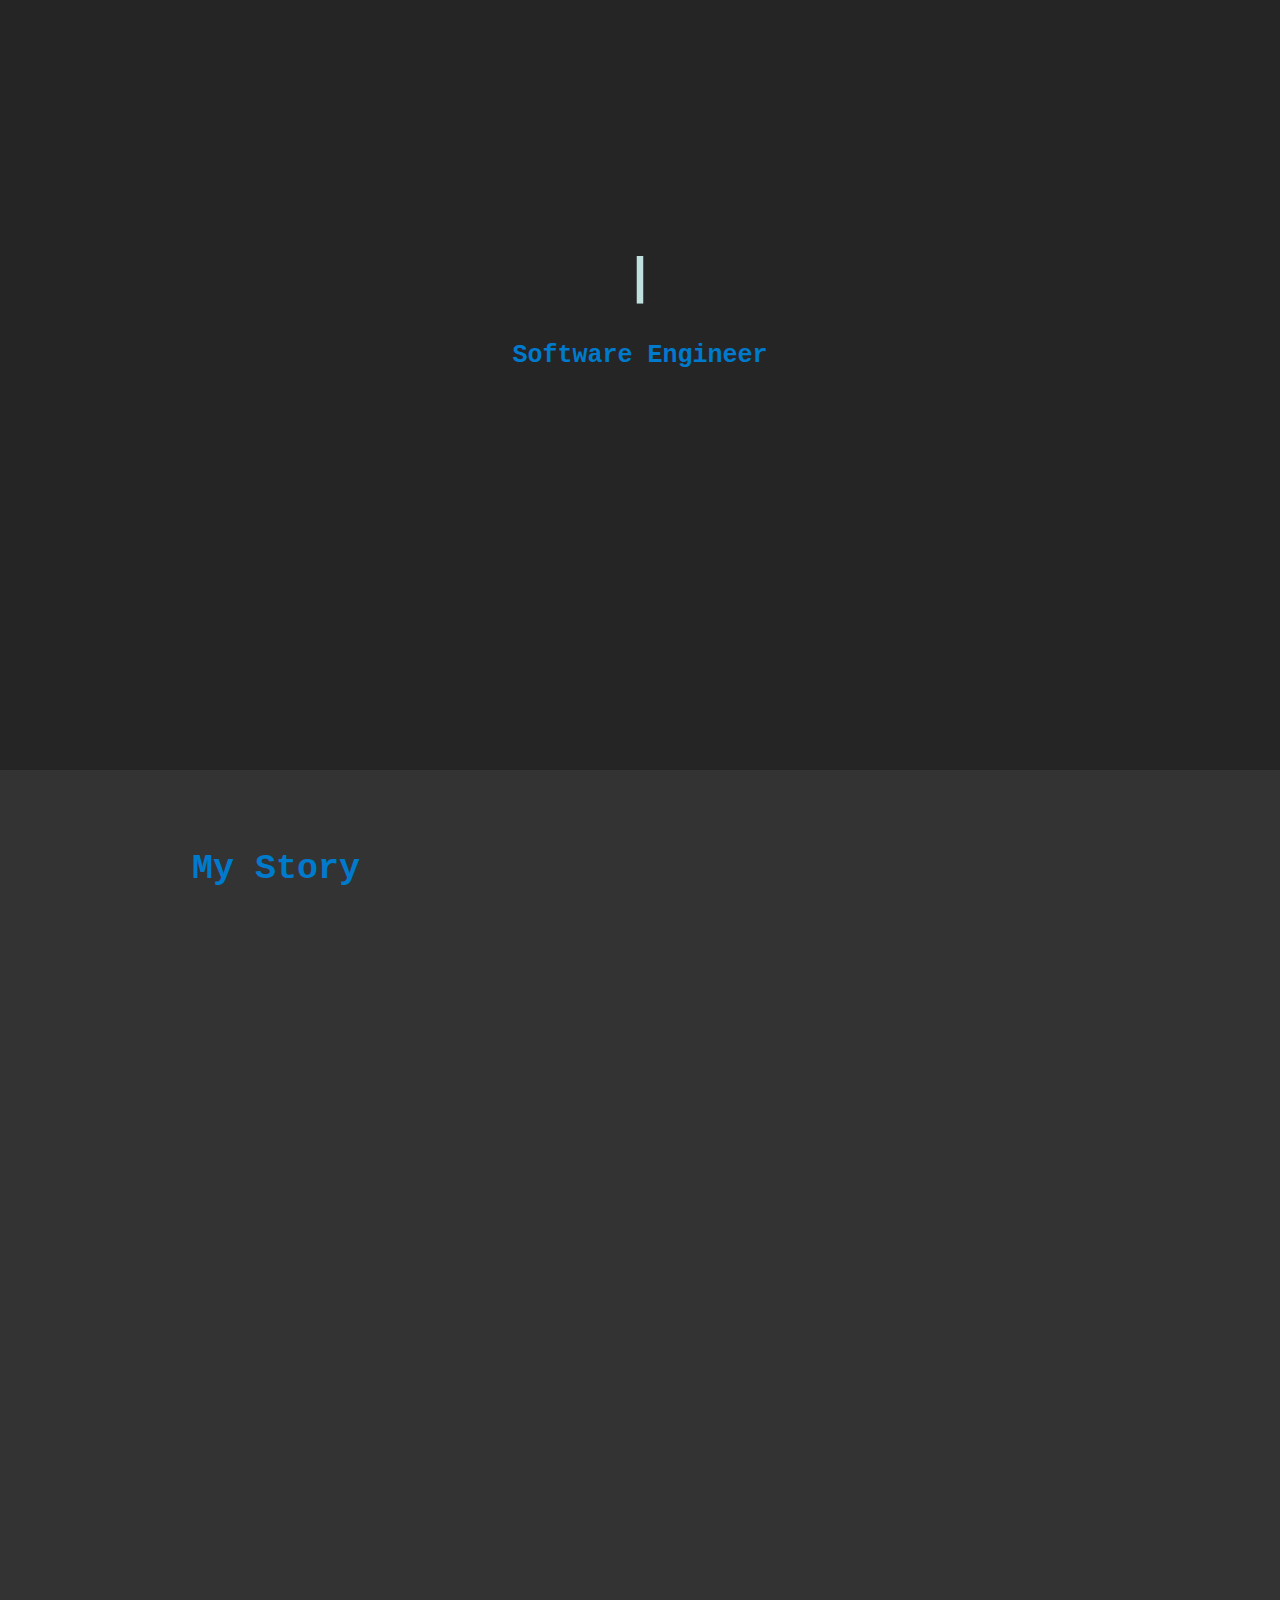
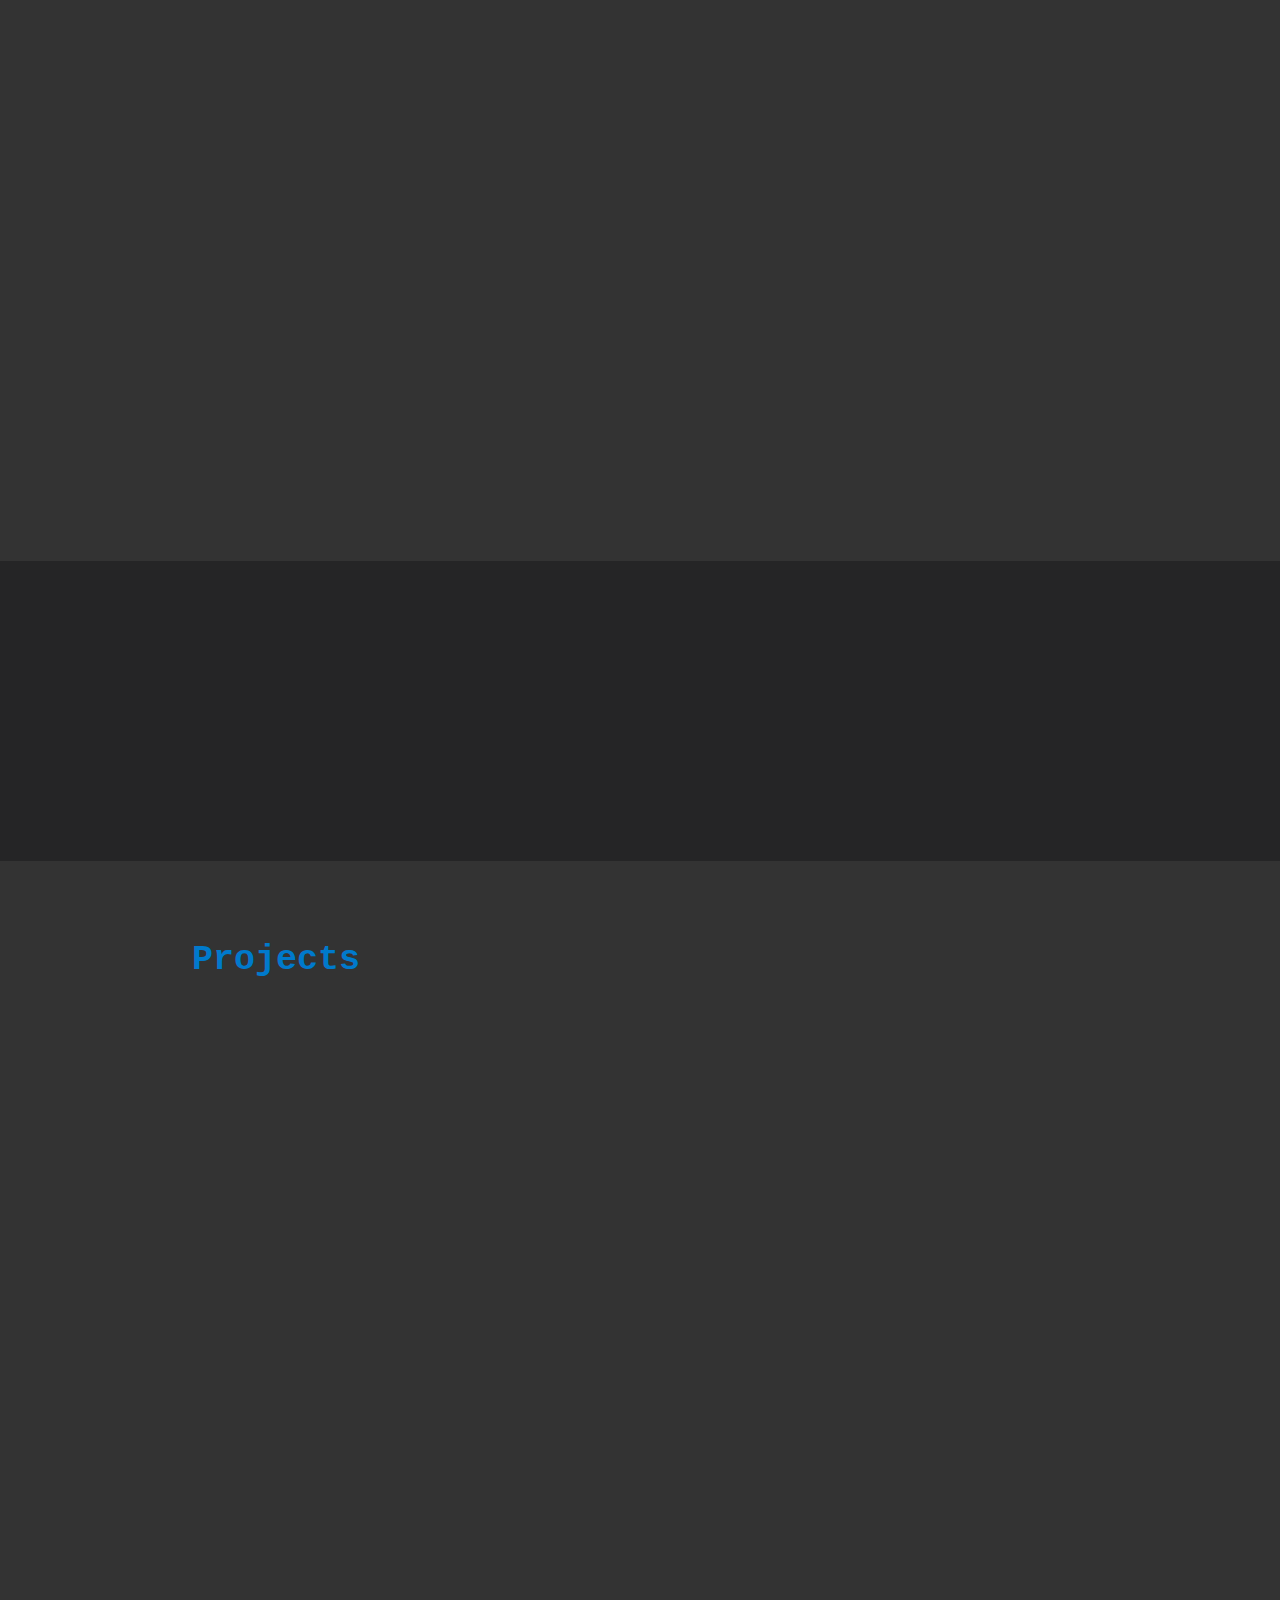
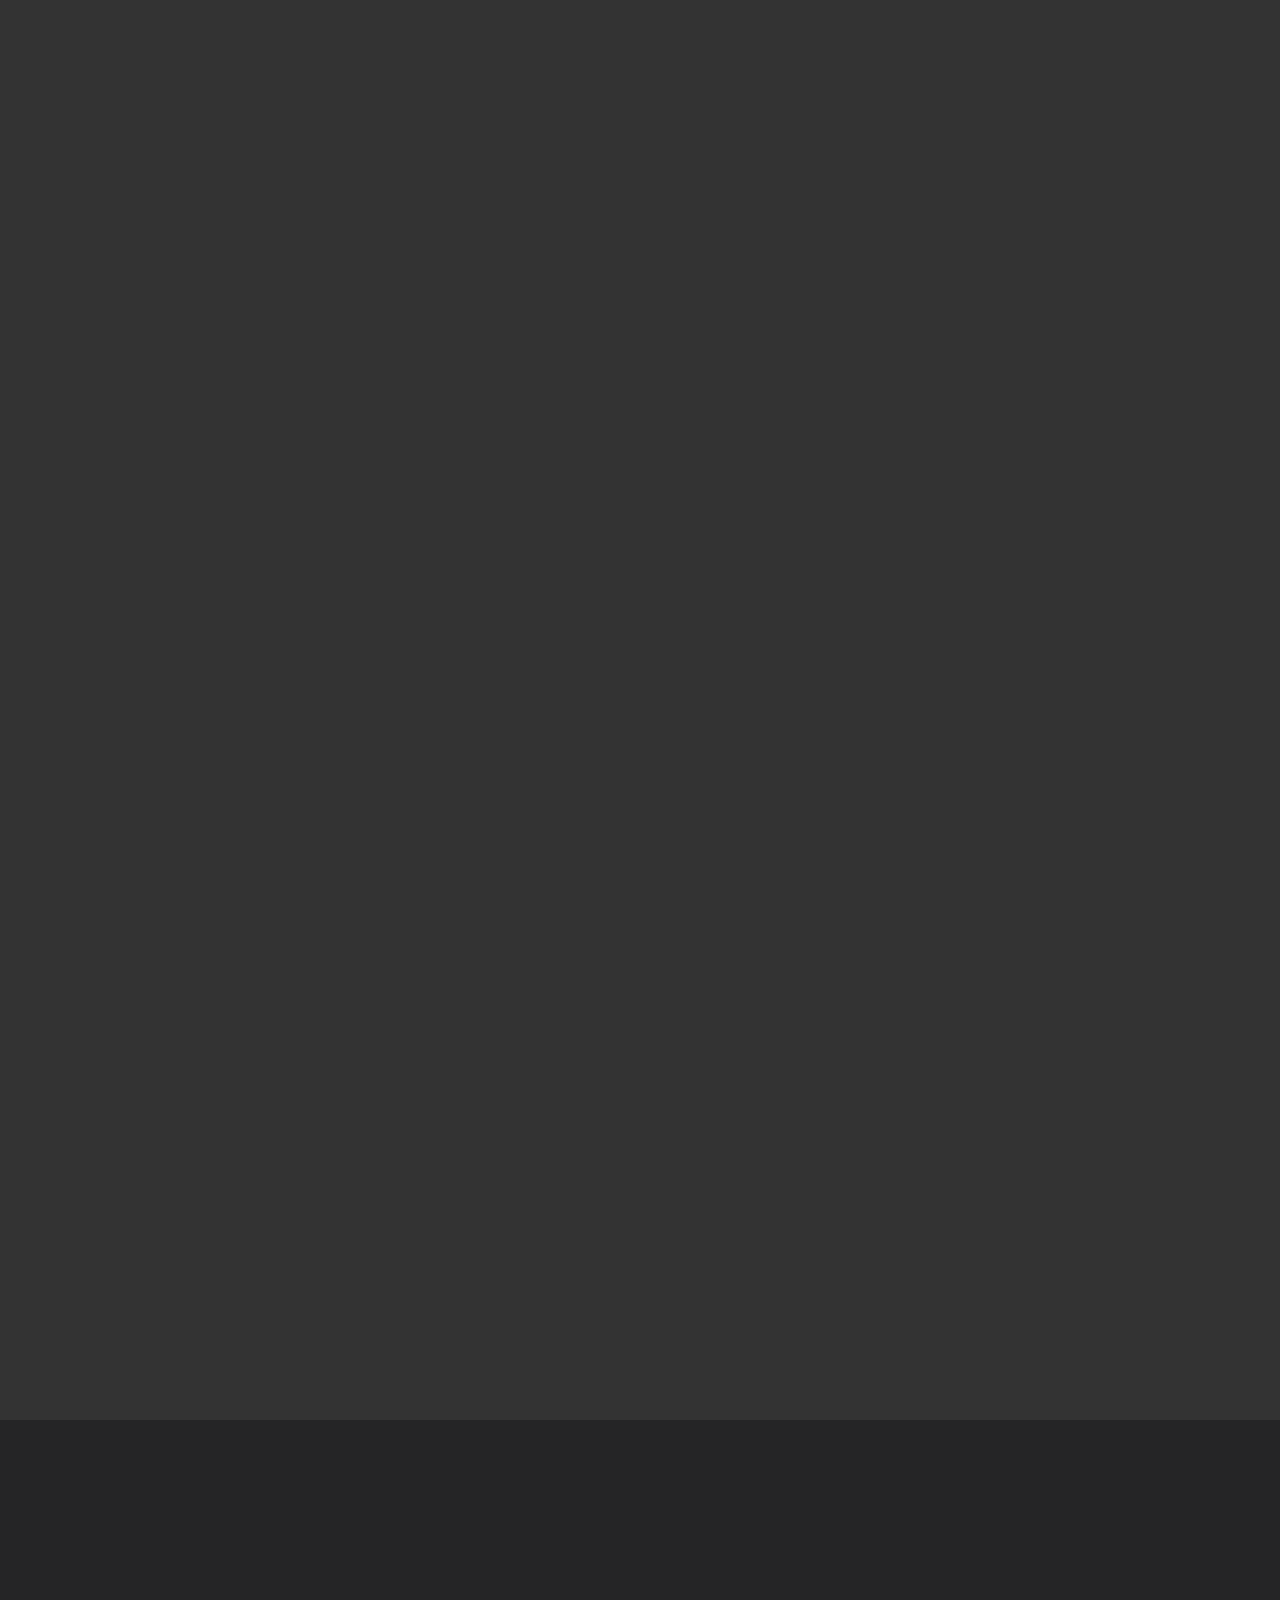
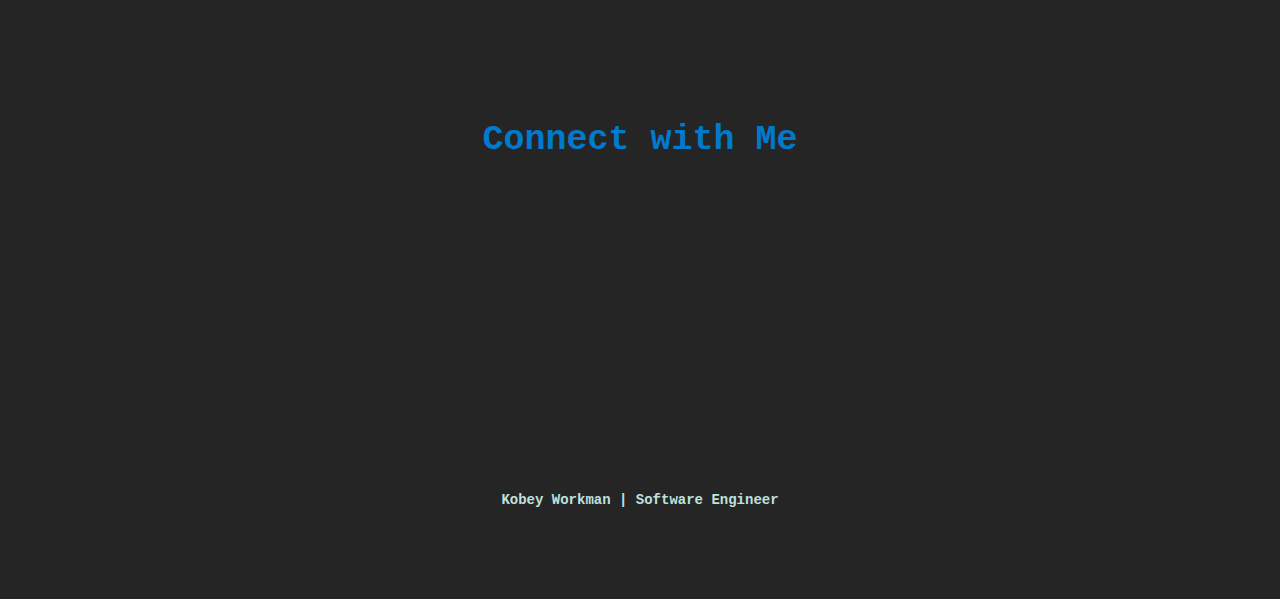
==== index.html @ 19d47d1c "Updated projects and added dynamic styling" ====
<!DOCTYPE html>
<html>
<head>
    <meta charset="UTF-8">
    <meta name="viewport" content="width=device-width, initial-scale=1.0">
    <title>Personal Website</title>
    <link rel="stylesheet" href="./css/style.css">
    <link rel="stylesheet" href="https://unpkg.com/aos@next/dist/aos.css" />
</head>
<body>
    <div id="navbar">

    </div>
    <div id="greeting">
        <h1 id="welcome-text"">|</h1>
        <div id="titles-container">
            <!-- title slider function will add titles dynamically here -->
        </div>
    </div>
    <div id="about">
        <h2>My Story</h2>
        <div class="grid-container" data-aos="fade-up" data-aos-duration="800" style="padding-bottom: 50px;">
            <p>I grew up in rural Nevada in a town called Dayton, where I graduated high school and 
                earned my Associate’s Degree. After a two year proselytizing church mission to Ecuador 
                and Virginia, I began studying at Brigham Young University. I am currently majoring in 
                Computer Science and minoring in Mathematics.</p>
            <img src="./pictures/profile.jpeg" class="profile-pic" width="100%">
        </div>
        <div class="grid-container" data-aos="fade-up" data-aos-duration="800" style="padding-bottom: 50px;">
            <img src="./pictures/couple.jpeg" class="profile-pic"  width="100%">
            <p>While at BYU, I met my wife, Kelsie. We recently had a beautiful baby boy named Oliver. 
                I am proud to be a husband and father. Everything I do is for my family.</p>
        </div>
        <div class="grid-container" data-aos="fade-up" data-aos-duration="800" style="padding-bottom: 50px;">
            <p>I have a passion for coding and tinkering, and have always loved making games, from board 
                games to computer games. I also enjoy getting outside by going mountain biking, hiking, 
                and running. I ran the St. George Marathon in October of 2022, and have run several smaller 
                races as well.
            </p>
            <img src="./pictures/biking.jpeg" class="profile-pic"  width="100%">
        </div>
    </div>
    <div id="projects">
        <h2>Projects</h2>
        <div class="project" data-aos="fade-up" data-aos-duration="800">
            <div class="grid-container" style="margin-bottom: -100px;">
                <img src="./pictures/daze_town_logo.png"  width="100%">
                <a href="https://kobeynw.github.io/game_website/" target="_blank"><video src="./pictures/daze_town.mov" loop autoplay muted class="profile-pic"  width="100%">Your browser does not support this video file.</video></a>
            </div>
            <div class="project-description">
                <p id="first">A desert-themed 2D platformer game made with the <b><a href="https://unity.com/" target="_blank" style="color: gray; text-decoration: none;">Unity</a></b> game engine. The game is currently still in development, 
                    but in the mean time you can check out the Daze Town website, which has a free demo included.</p>
                <ul class="bottom" id="second">
                    <li>
                        <a href="https://learn.microsoft.com/en-us/dotnet/csharp/" target="_blank"><img src="https://cdn.jsdelivr.net/gh/devicons/devicon@latest/icons/csharp/csharp-original.svg" width="60px"/></a>
                    </li>
                    <li>
                        <a href="https://html.com/" target="_blank"><img src="https://cdn.jsdelivr.net/gh/devicons/devicon@latest/icons/html5/html5-original.svg" width="60px"/></a>
                    </li>
                </ul>
                <ul class="bottom" id="third">
                    <li>
                        <a href="https://css3.com/" target="_blank"><img src="https://cdn.jsdelivr.net/gh/devicons/devicon@latest/icons/css3/css3-original.svg" width="60px"/></a>
                    </li>
                    <li>
                        <a href="https://www.javascript.com/" target="_blank"><img src="https://cdn.jsdelivr.net/gh/devicons/devicon@latest/icons/javascript/javascript-original.svg" width="60px"/></a>
                    </li>
                </ul>
            </div>
        </div>
        <div class="project" data-aos="fade-up" data-aos-duration="800">
            <div class="grid-container" style="margin-bottom: -100px;">
                <h1 style="font-size: 70px; color: white; text-align: left;">College Attendance Analysis</h1>
                <a href="https://github.com/kobeynw/College_Attendance_Analysis" target="_blank"><img src="./pictures/analysis_plot.png" class="profile-pic"  width="100%"></a>
            </div>
            <div class="project-description">
                <p id="first">Descriptive and inferential statistical analysis of the relationship between parent income and the likelihood of 
                    a child attending college. Dataset used: Statistics By Parent or Child Income Percentile. Statistical Analysis Report 
                    included in the Github repository.</p>
                <ul class="bottom" id="second">
                    <li>
                        <a href="https://www.python.org/" target="_blank"><img src="https://cdn.jsdelivr.net/gh/devicons/devicon@latest/icons/python/python-original.svg" width="60px"/></a>
                    </li>
                </ul>
            </div>
        </div>
        <div class="project" data-aos="fade-up" data-aos-duration="800">
            <div class="grid-container" style="margin-bottom: -100px;">
                <h1 style="font-size: 70px; color: white; text-align: left;">Meal Planner App</h1>
                <video src="./pictures/meal_planner.mov" loop autoplay muted class="profile-pic"  width="100%">Your browser does not support this video file.</video>
            </div>
            <div class="project-description">
                <p id="first">A personal dinner planning application. The user can input their recipes and current pantry ingredients
                     inventory, and the app will show which meals the user can make most easily with the ingredients they have. Then the user 
                     can plan out which recipe to do on a certain day of the week, or select a random day/recipe if they don't have a preference.
                </p>
                <ul class="bottom" id="second">
                    <li>
                        <a href="https://www.python.org/" target="_blank"><img src="https://cdn.jsdelivr.net/gh/devicons/devicon@latest/icons/python/python-original.svg" width="60px"/></a>
                    </li>
                    <li>
                        <a href="https://www.postgresql.org/" target="_blank"><img src="https://cdn.jsdelivr.net/gh/devicons/devicon@latest/icons/postgresql/postgresql-original.svg" width="60px"/></a>
                    </li>
                </ul>
            </div>
        </div>

        <!-- <img src="https://cdn.jsdelivr.net/gh/devicons/devicon@latest/icons/cplusplus/cplusplus-original.svg" width="100px"/>
        <img src="https://cdn.jsdelivr.net/gh/devicons/devicon@latest/icons/unity/unity-original.svg" width="100px"/> -->

    </div>
    <div id="bottom-block">
        <h2>Connect with Me</h2>
        <ul id="trigger-element" class="bottom">
            <li>
                <a href="mailto:kobeyworkman1@gmail.com"><img class="fade-in" src="./pictures/email_icon.png" width="60px"></a>
            </li>
            <li>
                <a href="https://github.com/kobeynw" target="_blank"><img class="fade-in" src="./pictures/github_icon.png" width="60px"></a>
            </li>
            <li>
                <a href="https://www.linkedin.com/in/kobey-workman/" target="_blank"><img class="fade-in" src="./pictures/linkedin_icon.png" width="60px"></a>
            </li>
        </ul>
        <h4>Kobey Workman | Software Engineer</h4>
    </div>

    <script src="./js/script.js"></script>
    <script src="https://unpkg.com/aos@next/dist/aos.js"></script>
    <script>
        AOS.init();
    </script>
</body>
</html>
---- css/style.css ----
/* MAIN VARIABLES */

:root {
    --background: #252526;
    --text: #C0E0DE;
    --accent: #007ACC;
    --block: #333333;
    --border: #17825D;
}

body {
    background-color: var(--background);
    color: var(--text);
    font-family: monospace;
    margin-left: 0;
    margin-right: 0;
}

/* BASIC ELEMENTS */

h1 {
    font-size: 50px;
}

h2 {
    color: var(--accent);
    font-size: 35px;
}

h3 {
    color: var(--accent);
    font-size: 25px;
    opacity: 0;
    transition: opacity 0.75s ease-in-out;
}

h4 {
    color: var(--text);
    font-size: 14px;
    display: block;
    margin-left: auto;
    margin-right: auto;
    text-align: center;
}

p {
    font-size: 20px;
    line-height: 30px;
}

/* GENERAL CLASSES AND IDS */

.fade-in {
    opacity: 0;
    transition: opacity 0.75s ease-in-out;
}

.profile-pic {
    border: 7px solid var(--border);
    box-shadow: 10px 10px 10px rgba(0, 0, 0, 0.5);
}

.grid-container {
    display: grid;
    grid-template-columns: repeat(auto-fit, minmax(350px, 5fr));
    align-items: center;
    gap: 10%;
}

.project-description {
    display: grid;
    grid-template-areas: 'first first first first first first second third';
    align-items: center;
}

.project div a:hover {
    transform: scale(1.05, 1.05);
    transition: all 0.35s ease-in-out;
}

#first {
    height: 150px;
    grid-area: first;
    grid-template-columns: repeat(auto);
}

#second {
    height: 150px;
    grid-area: second;
    margin-top: 150px;
    margin-right: -50px;
}

#third {
    height: 150px;
    margin-top: 150px;
    grid-area: third;
}

#greeting {
    display: block;
    margin-top: 250px;
    margin-left: auto;
    margin-right: auto;
    margin-bottom: 400px;
    text-align: center;
}

#about {
    background-color: var(--block);
    display: block;
    margin-left: auto;
    margin-right: auto;
    margin-bottom: 300px;
    text-align: justify;
    padding-top: 50px;
    padding-left: 15%;
    padding-right: 15%;
    padding-bottom: 50px;
}

#projects {
    background-color: var(--block);
    display: block;
    margin-left: auto;
    margin-right: auto;
    margin-bottom: 300px;
    text-align: justify;
    padding-top: 50px;
    padding-left: 15%;
    padding-right: 15%;
}

/* BOTTOM BLOCK */

#bottom-block {
    text-align: center;
    padding-bottom: 50px;
}

.bottom {
    font-size: 60px;
    color: var(--text);
    text-align: center;
    list-style-type: none;
    padding-bottom: 100px;
}

.bottom li {
    display: inline-block;
    transform: translate(-20px, 0px);
}

.bottom li img {
    background-color: var(--text);
    border-radius: 15px;
    padding: 7px;
    margin: 10px;
}

.bottom li img:hover {
    transform: scale(1.15, 1.15);
    transition: all 0.35s ease-in-out;
}

/* STYLE FOR SMALL SCREEN WIDTH */

@media (max-width: 1111px) {
    .grid-container {
        display: grid;
        grid-template-columns: repeat(auto-fit, minmax(350px, 5fr));
        align-items: center;
        gap: 10%;
        margin-bottom: 100px;
    }

    #first {
        height: 150px;
        grid-area: first;
        grid-template-columns: repeat(auto);
        margin-top: 100px;
    }
    
    #second {
        height: 150px;
        grid-area: second;
        padding-top: 100px;
        margin-right: -50px;
    }
    
    #third {
        height: 150px;
        padding-top: 100px;
        grid-area: third;
    }

    .project-description {
        display: grid;
        grid-template-areas: 'first first first first first first second third';
        align-items: center;
        padding-bottom: 350px;
    }
}
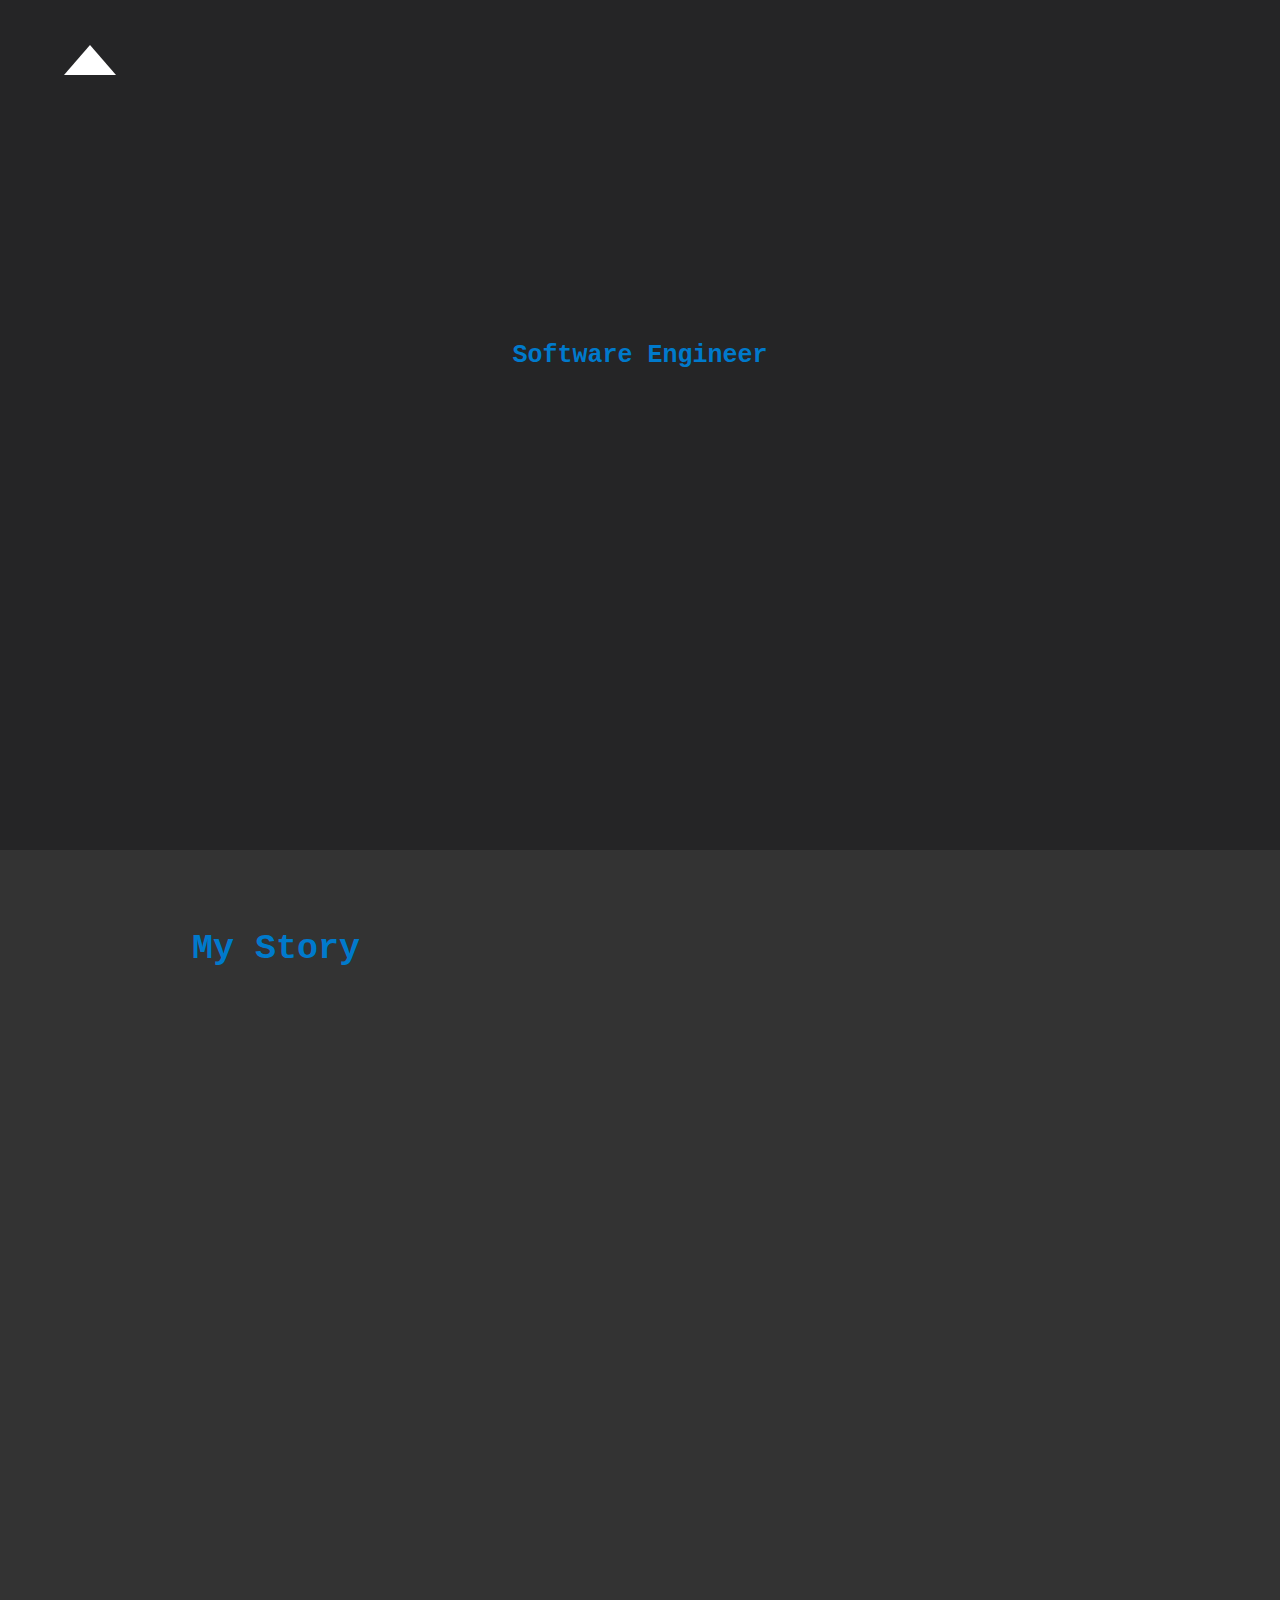
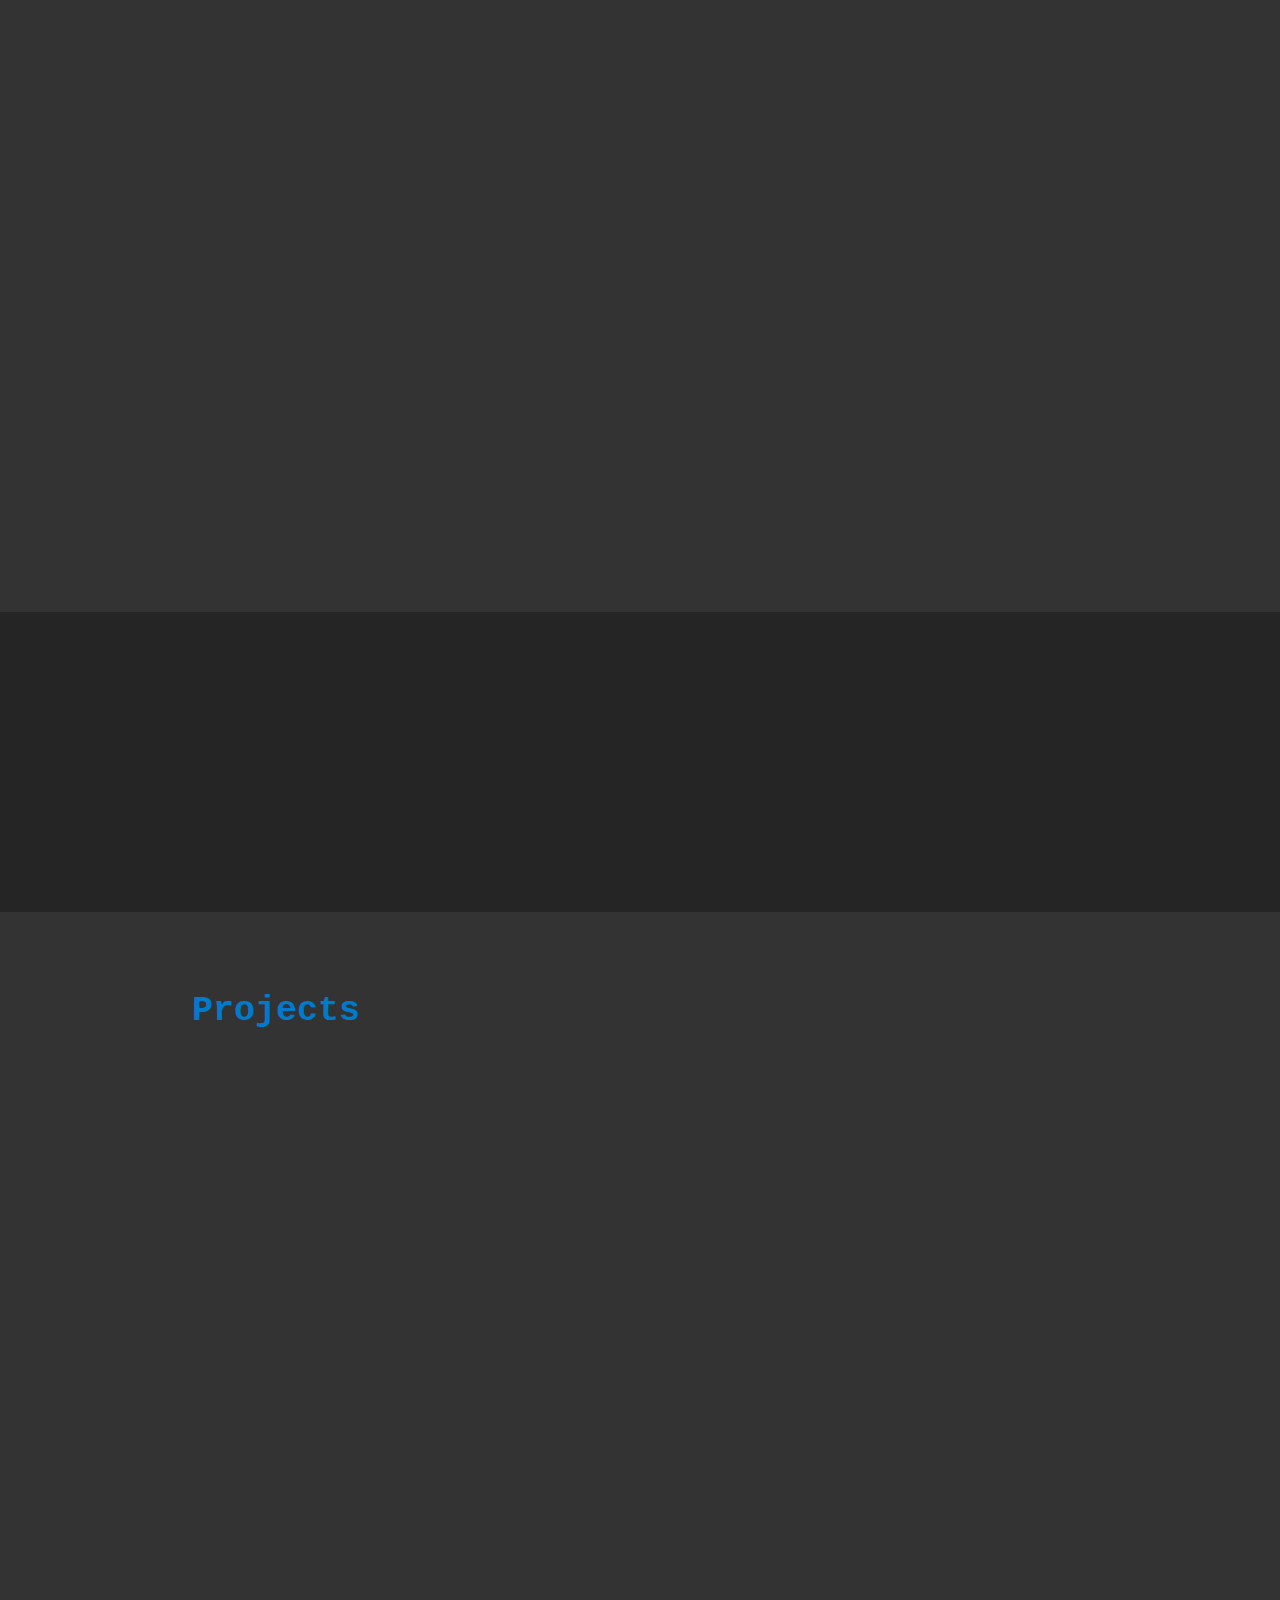
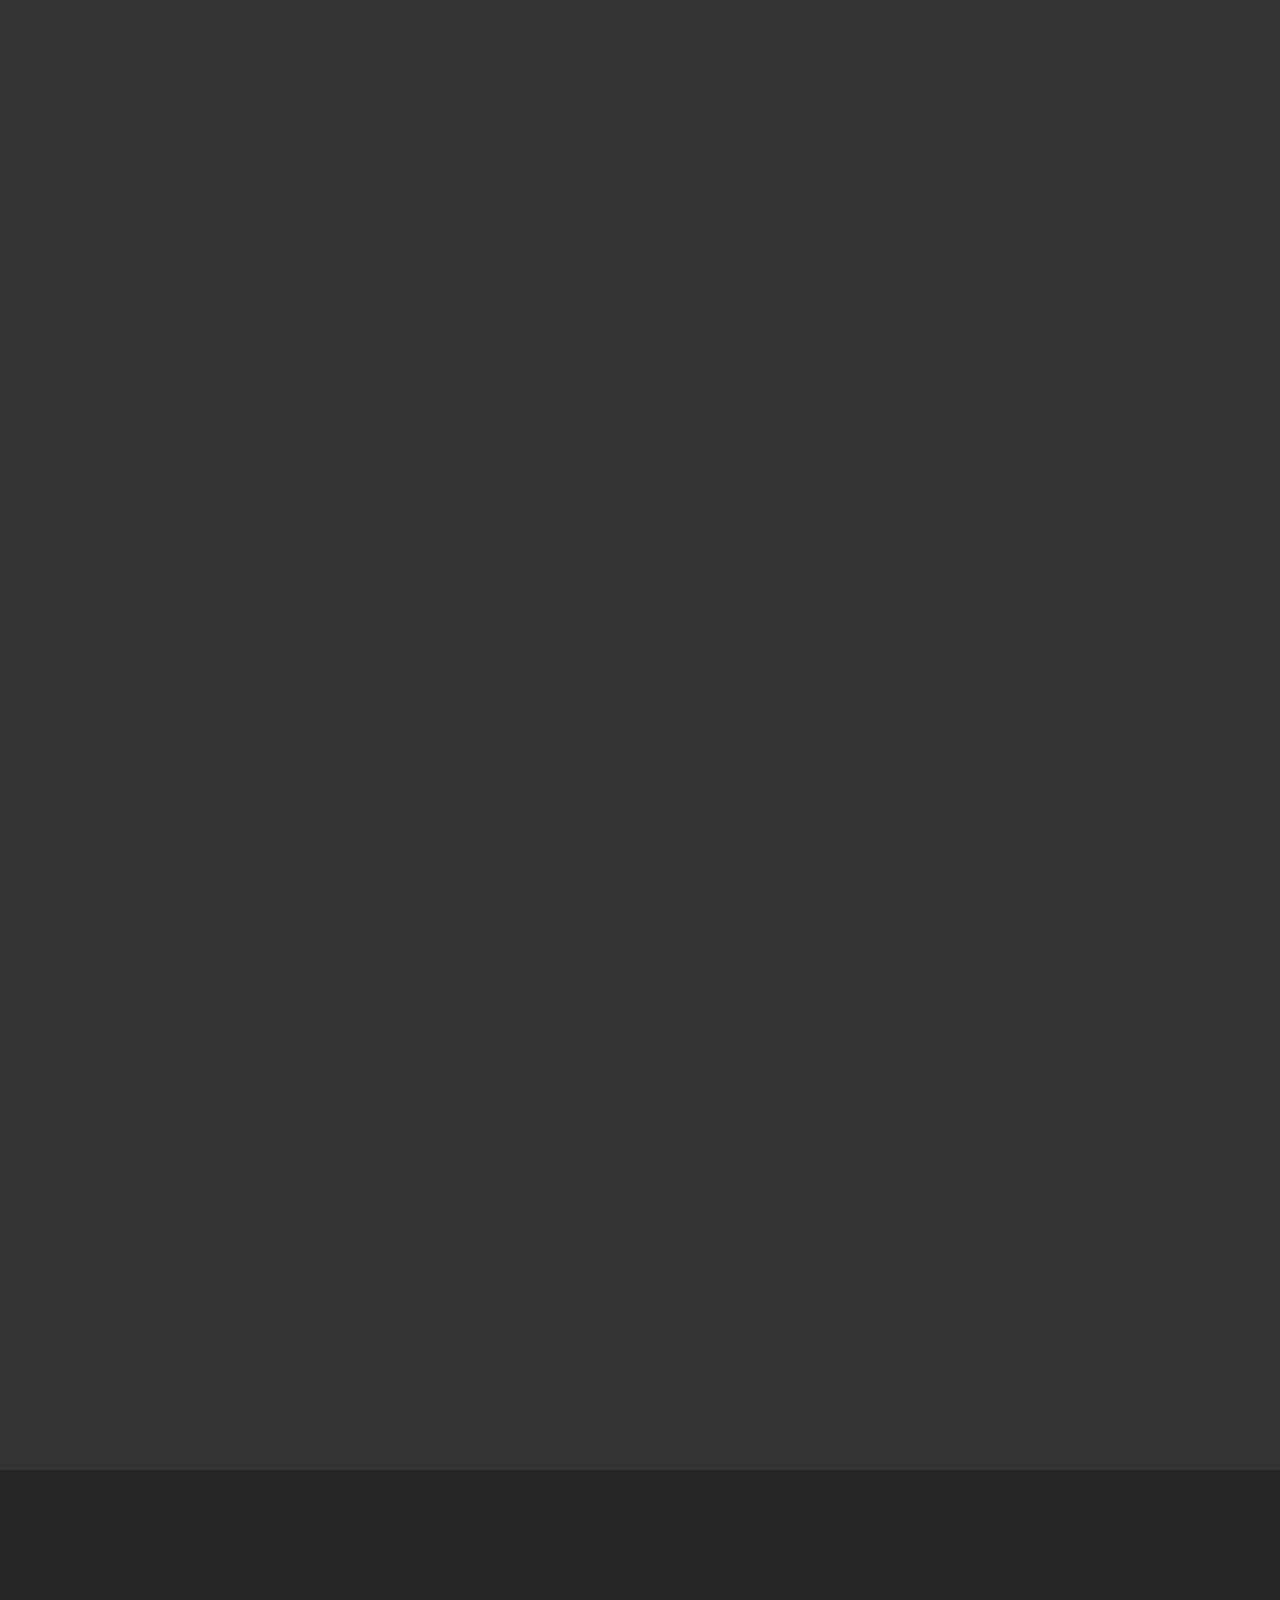
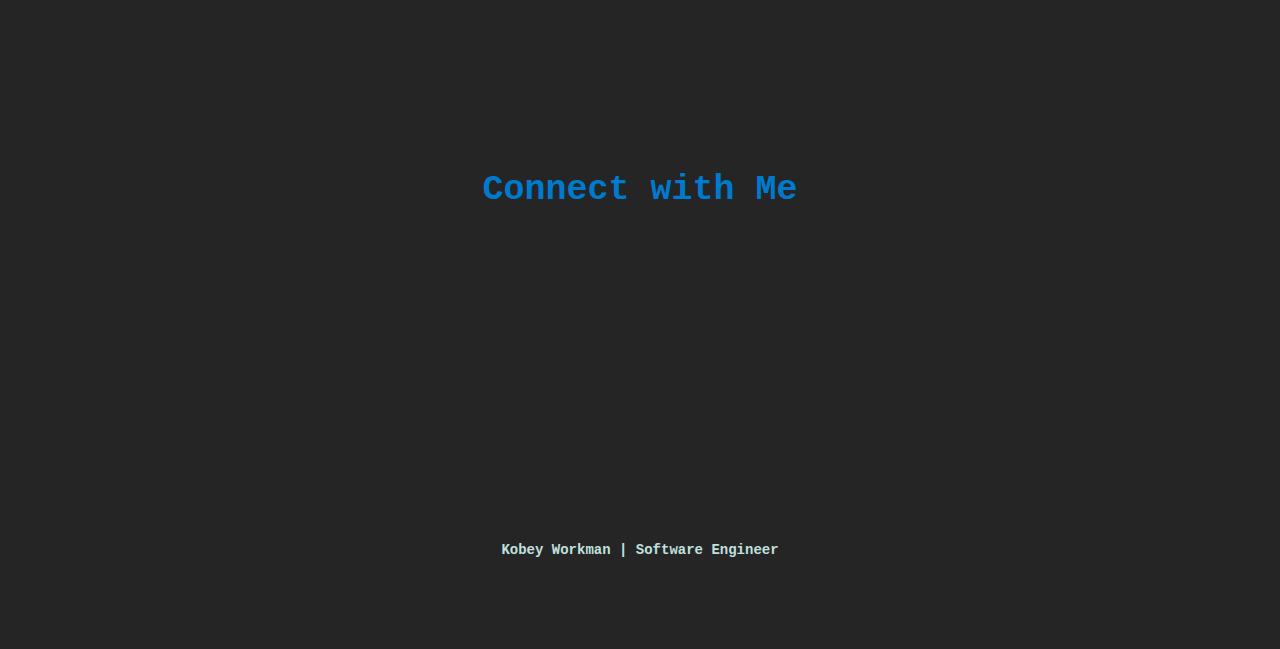
==== commit 214f2c2b: "Added shooter game to intro section" ====
--- a/index.html
+++ b/index.html
@@ -8,22 +8,23 @@
     <link rel="stylesheet" href="https://unpkg.com/aos@next/dist/aos.css" />
 </head>
 <body>
-    <div id="navbar">
-
-    </div>
-    <div id="greeting">
-        <h1 id="welcome-text"">|</h1>
+    <div id="game-container">
+        <h1 id="welcome-text"">&nbsp</h1>
         <div id="titles-container">
             <!-- title slider function will add titles dynamically here -->
         </div>
+        <div id="ship"></div>
+        <div id="start-game"></div>
+        <div id="instructions"><span class="boxed">A</span> = left<br><span class="boxed">D</span> = right<br><span class="boxed">W</span> = shoot</div>
     </div>
+    
     <div id="about">
         <h2>My Story</h2>
         <div class="grid-container" data-aos="fade-up" data-aos-duration="800" style="padding-bottom: 50px;">
             <p>I grew up in rural Nevada in a town called Dayton, where I graduated high school and 
-                earned my Associate’s Degree. After a two year proselytizing church mission to Ecuador 
-                and Virginia, I began studying at Brigham Young University. I am currently majoring in 
-                Computer Science and minoring in Mathematics.</p>
+                earned my Associate’s Degree. After a two year church mission to Ecuador 
+                and Virginia, I began studying at BYU. I am currently majoring in 
+                Computer Science and minoring in Math.</p>
             <img src="./pictures/profile.jpeg" class="profile-pic" width="100%">
         </div>
         <div class="grid-container" data-aos="fade-up" data-aos-duration="800" style="padding-bottom: 50px;">
--- a/css/style.css
+++ b/css/style.css
@@ -102,7 +102,7 @@
     margin-top: 250px;
     margin-left: auto;
     margin-right: auto;
-    margin-bottom: 400px;
+    margin-bottom: 230px;
     text-align: center;
 }
 
@@ -200,4 +200,83 @@
         align-items: center;
         padding-bottom: 350px;
     }
+}
+
+/* SPACE INVADERS GAME */
+
+#start-game {
+    visibility: visible;
+    width: 0; 
+    height: 0; 
+    border-left: 26px solid transparent;
+    border-right: 26px solid transparent;
+    border-bottom: 30px solid white;
+    margin-left: 5%;
+    margin-top: -350px;
+    cursor: pointer;
+}
+
+#instructions {
+    font-size: 20px;
+    line-height: 40px;
+    visibility: hidden;
+    margin-left: 5%;
+    margin-top: 10px;
+    text-align: left;
+}
+
+.boxed {
+    padding-left: 5px;
+    padding-right: 5px;
+    padding-top: 2px;
+    padding-bottom: 2px;
+    border: 1px solid white;
+    border-radius: 5px;
+}
+
+#start-game:hover {
+    transform: scale(1.15, 1.15);
+    transition: all 0.35s ease-in-out;
+}
+
+#game-container {
+    display: block;
+    margin-top: 250px;
+    margin-left: auto;
+    margin-right: auto;
+    margin-bottom: 100px;
+    text-align: center;
+    position: relative;
+    width: 100%;
+    height: 500px;
+}
+
+#ship {
+    visibility: hidden;
+    position: absolute;
+    margin-bottom: 100px;
+    bottom: 10px;
+    width: 0; 
+    height: 0;
+    border-left: 26px solid transparent;
+    border-right: 26px solid transparent;
+    border-bottom: 30px solid white;
+}
+
+.bullet {
+    position: absolute;
+    width: 5px;
+    height: 10px;
+    background-color: #fff;
+}
+
+#intro-text {
+    font-size: 24px;
+    text-align: center;
+    color: #fff;
+}
+
+.letter {
+    display: inline-block;
+    position: relative;
 }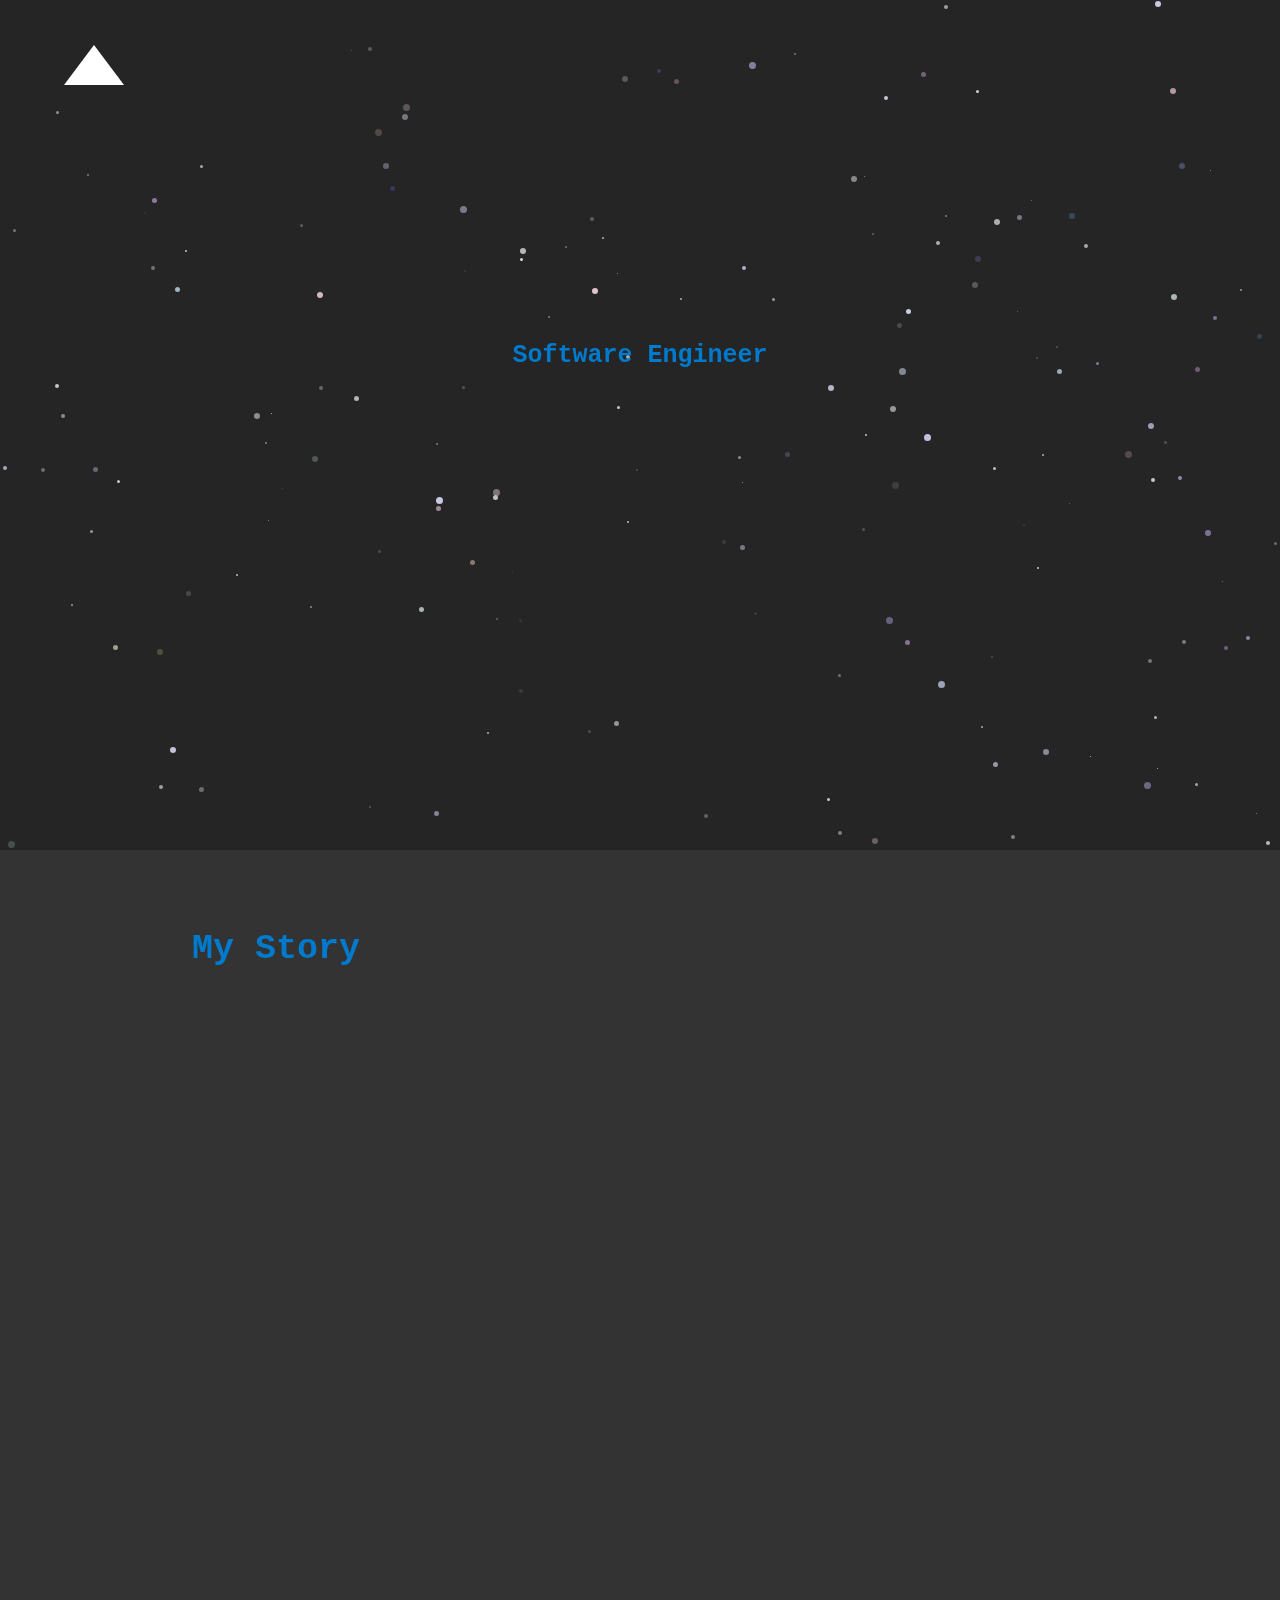
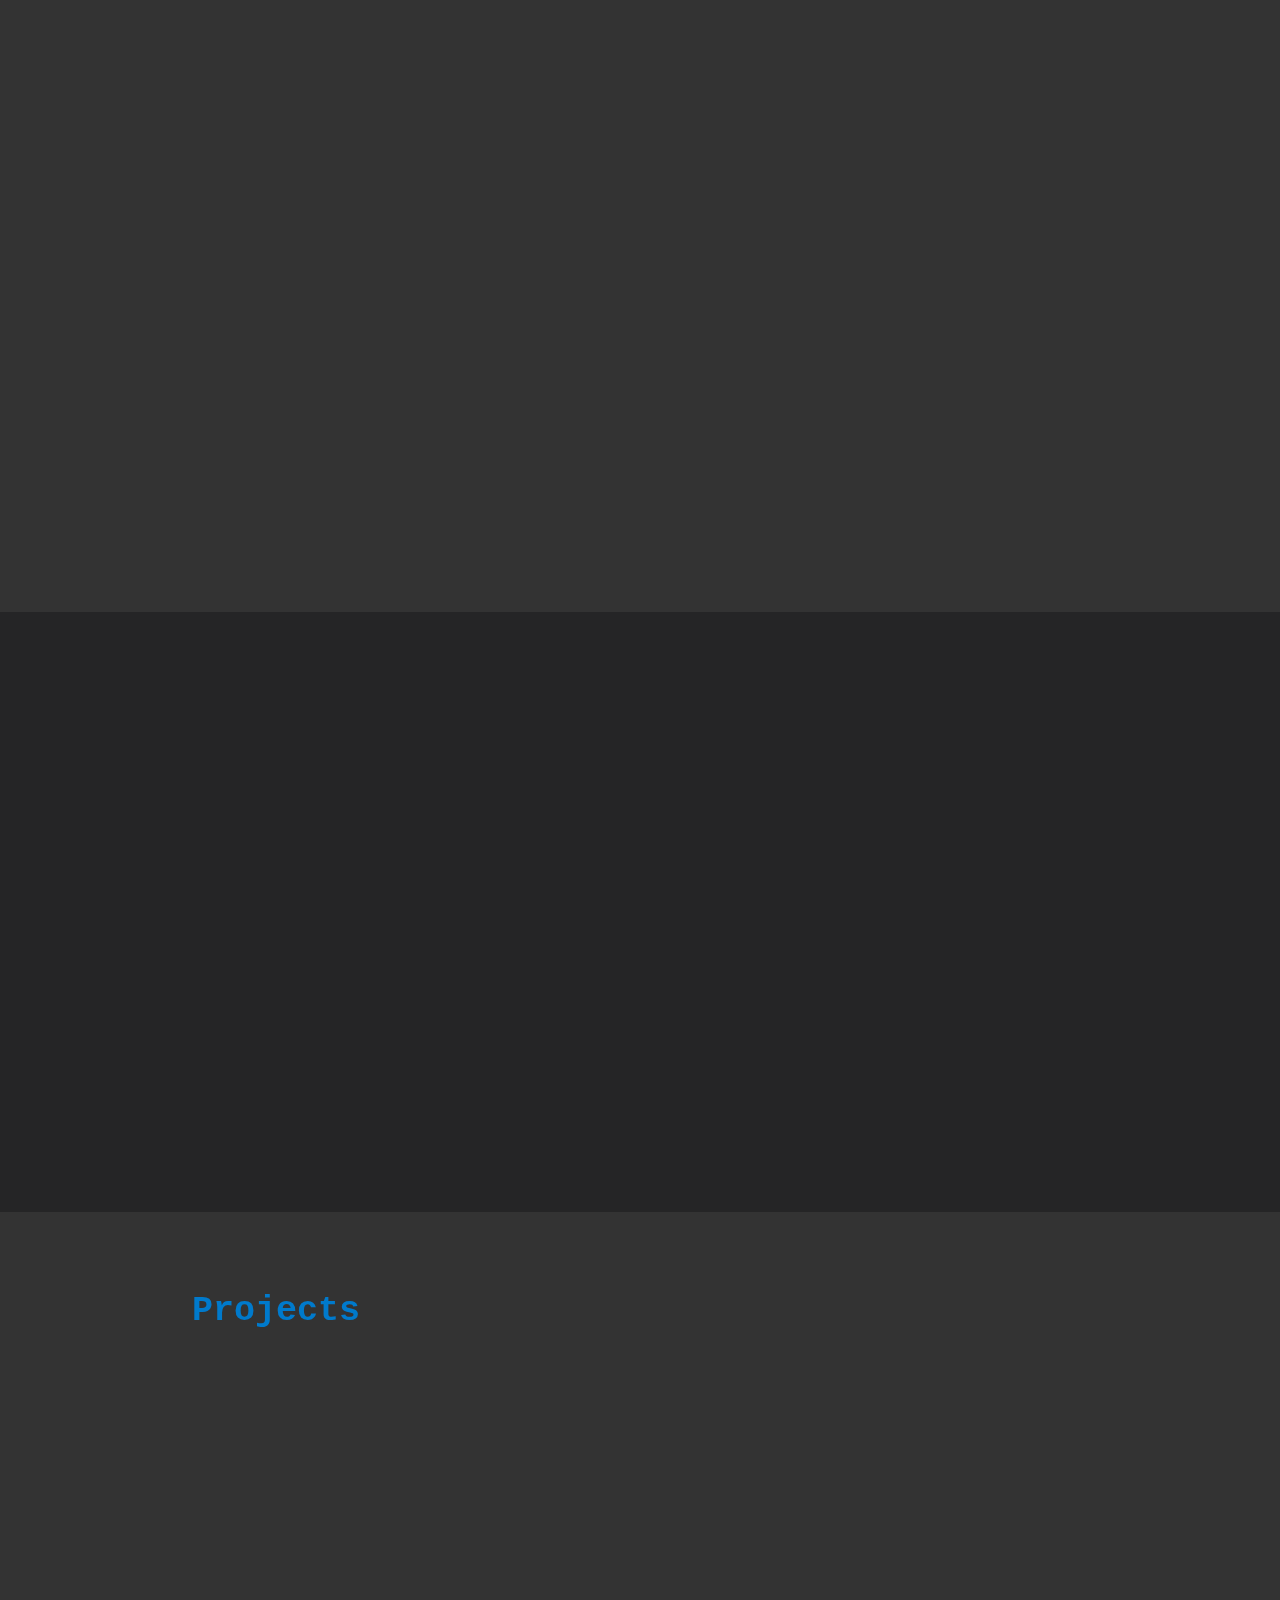
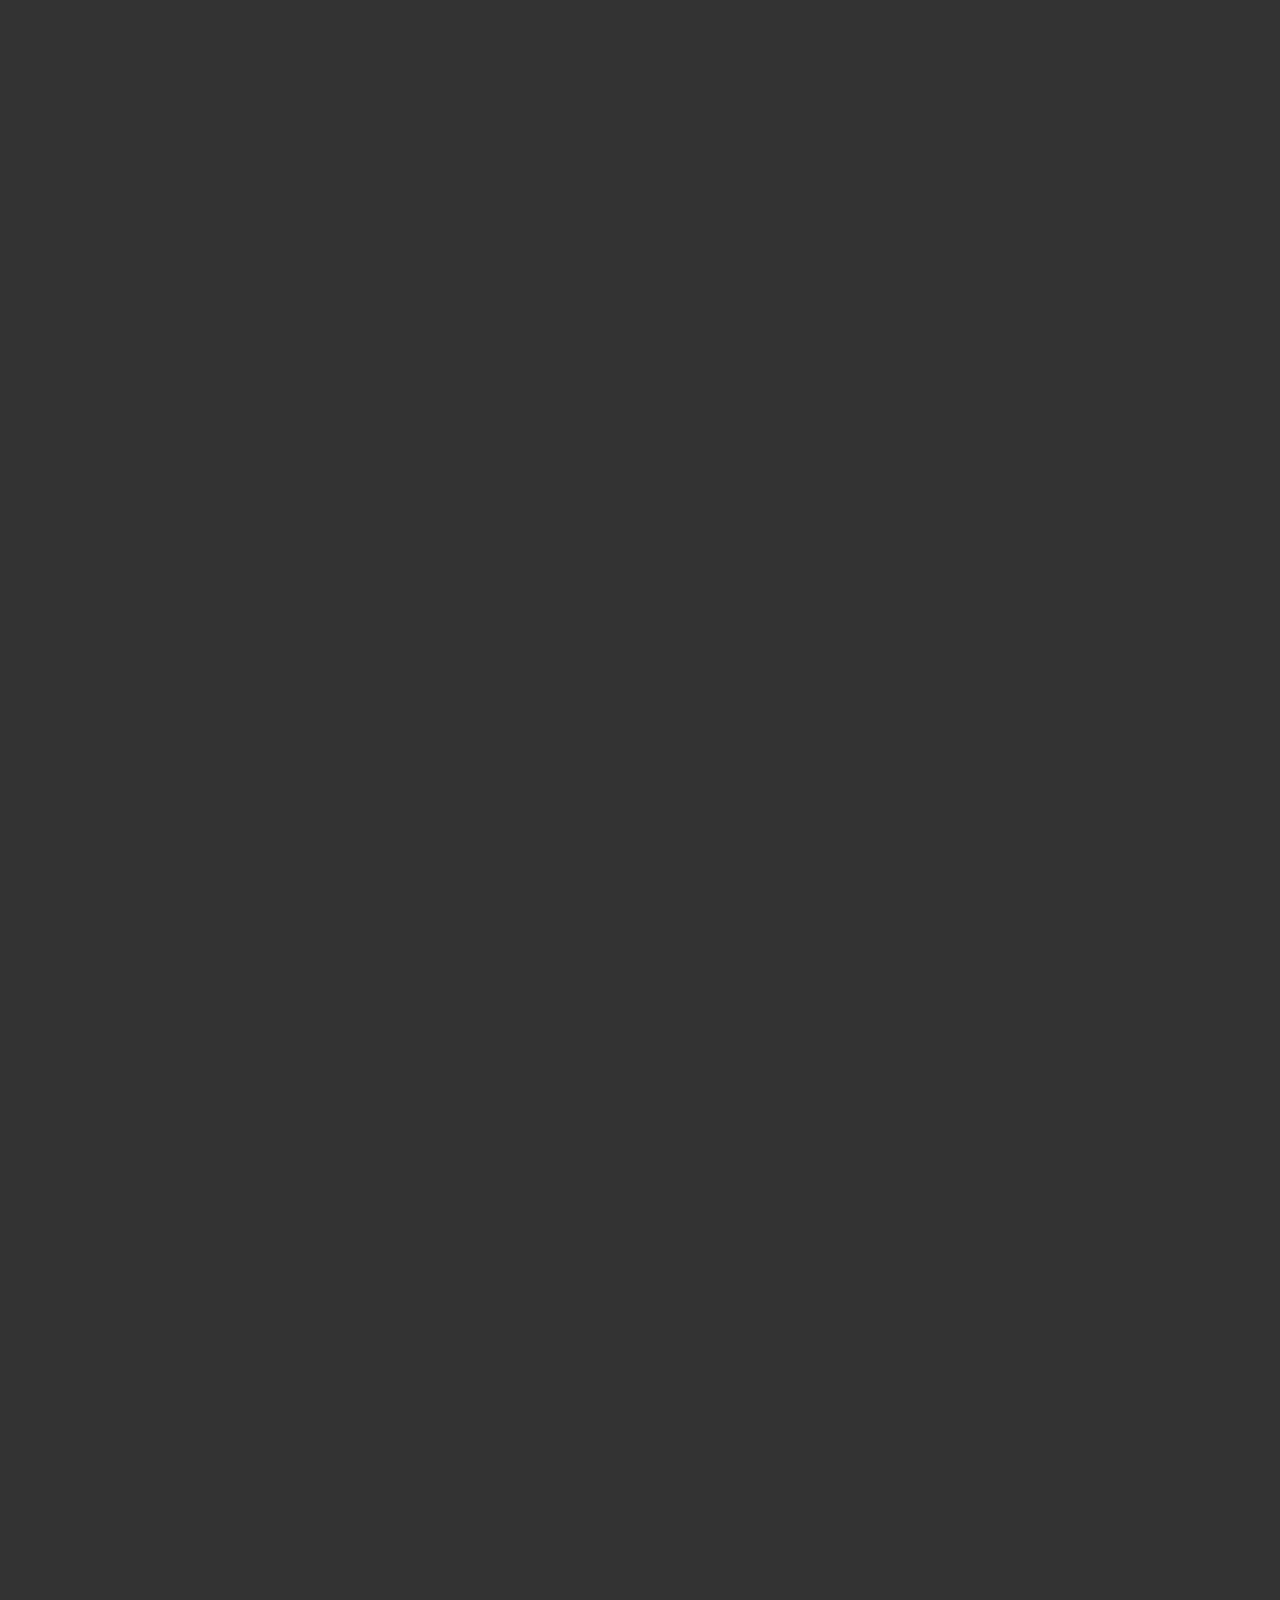
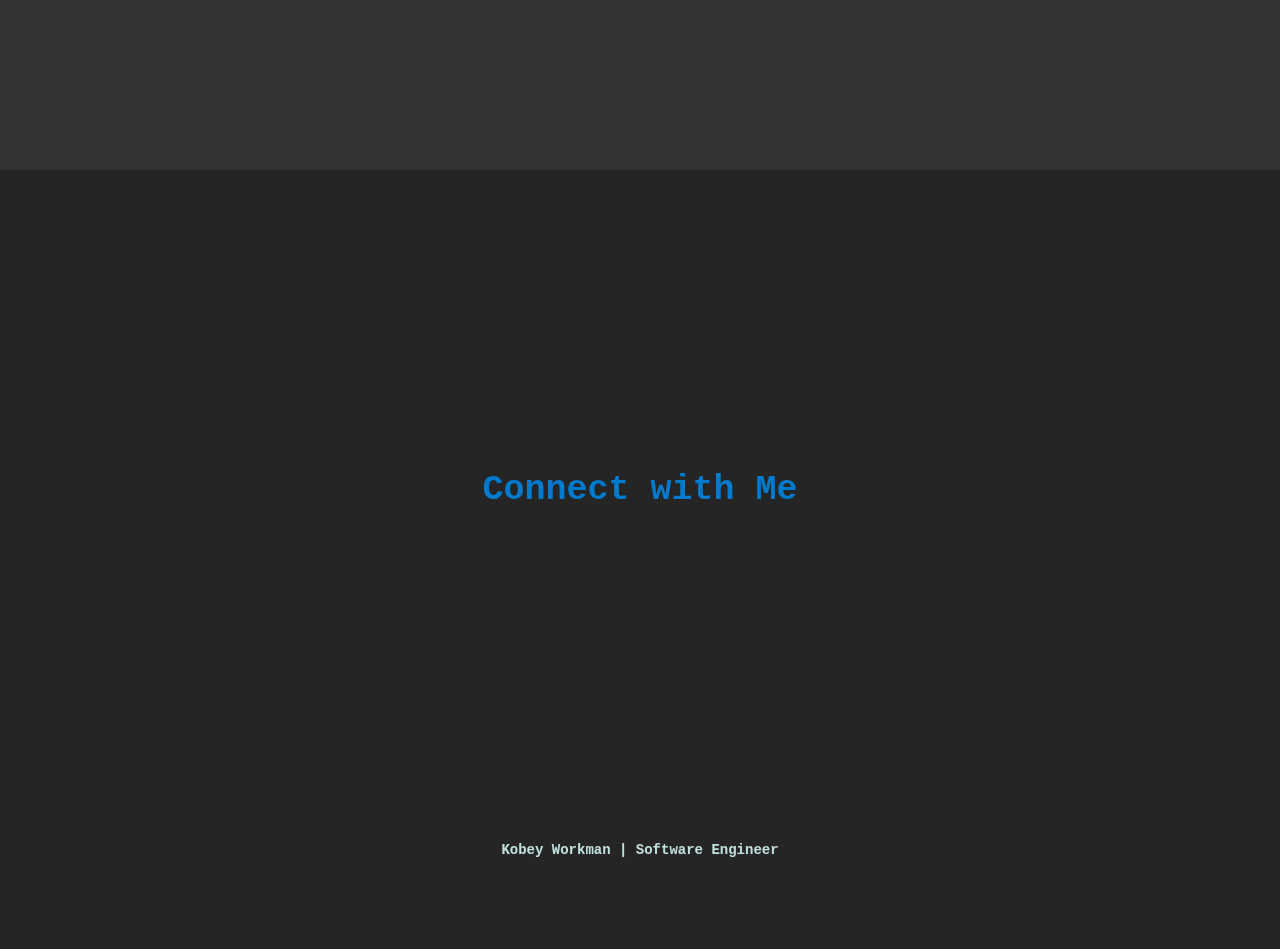
==== commit a0681809: "Added fixed randomized star background" ====
--- a/index.html
+++ b/index.html
@@ -8,6 +8,9 @@
     <link rel="stylesheet" href="https://unpkg.com/aos@next/dist/aos.css" />
 </head>
 <body>
+    <div id="stars">
+        <!-- stars function will add star elements dynamically here -->
+    </div>
     <div id="game-container">
         <h1 id="welcome-text"">&nbsp</h1>
         <div id="titles-container">
@@ -17,7 +20,6 @@
         <div id="start-game"></div>
         <div id="instructions"><span class="boxed">A</span> = left<br><span class="boxed">D</span> = right<br><span class="boxed">W</span> = shoot</div>
     </div>
-    
     <div id="about">
         <h2>My Story</h2>
         <div class="grid-container" data-aos="fade-up" data-aos-duration="800" style="padding-bottom: 50px;">
--- a/css/style.css
+++ b/css/style.css
@@ -14,6 +14,7 @@
     font-family: monospace;
     margin-left: 0;
     margin-right: 0;
+    z-index: -2;
 }
 
 /* BASIC ELEMENTS */
@@ -50,6 +51,11 @@
 
 /* GENERAL CLASSES AND IDS */
 
+#stars {
+    position: fixed;
+    z-index: -2;
+}
+
 .fade-in {
     opacity: 0;
     transition: opacity 0.75s ease-in-out;
@@ -97,6 +103,8 @@
     grid-area: third;
 }
 
+/* MAIN SECTIONS STYLING */
+
 #greeting {
     display: block;
     margin-top: 250px;
@@ -111,7 +119,7 @@
     display: block;
     margin-left: auto;
     margin-right: auto;
-    margin-bottom: 300px;
+    margin-bottom: 600px;
     text-align: justify;
     padding-top: 50px;
     padding-left: 15%;
@@ -208,9 +216,9 @@
     visibility: visible;
     width: 0; 
     height: 0; 
-    border-left: 26px solid transparent;
-    border-right: 26px solid transparent;
-    border-bottom: 30px solid white;
+    border-left: 30px solid transparent;
+    border-right: 30px solid transparent;
+    border-bottom: 40px solid white;
     margin-left: 5%;
     margin-top: -350px;
     cursor: pointer;
@@ -252,7 +260,7 @@
 }
 
 #ship {
-    visibility: hidden;
+    opacity: 0;
     position: absolute;
     margin-bottom: 100px;
     bottom: 10px;
@@ -260,7 +268,8 @@
     height: 0;
     border-left: 26px solid transparent;
     border-right: 26px solid transparent;
-    border-bottom: 30px solid white;
+    border-bottom: 36px solid white;
+    transition: opacity 0.75s ease-in-out;
 }
 
 .bullet {
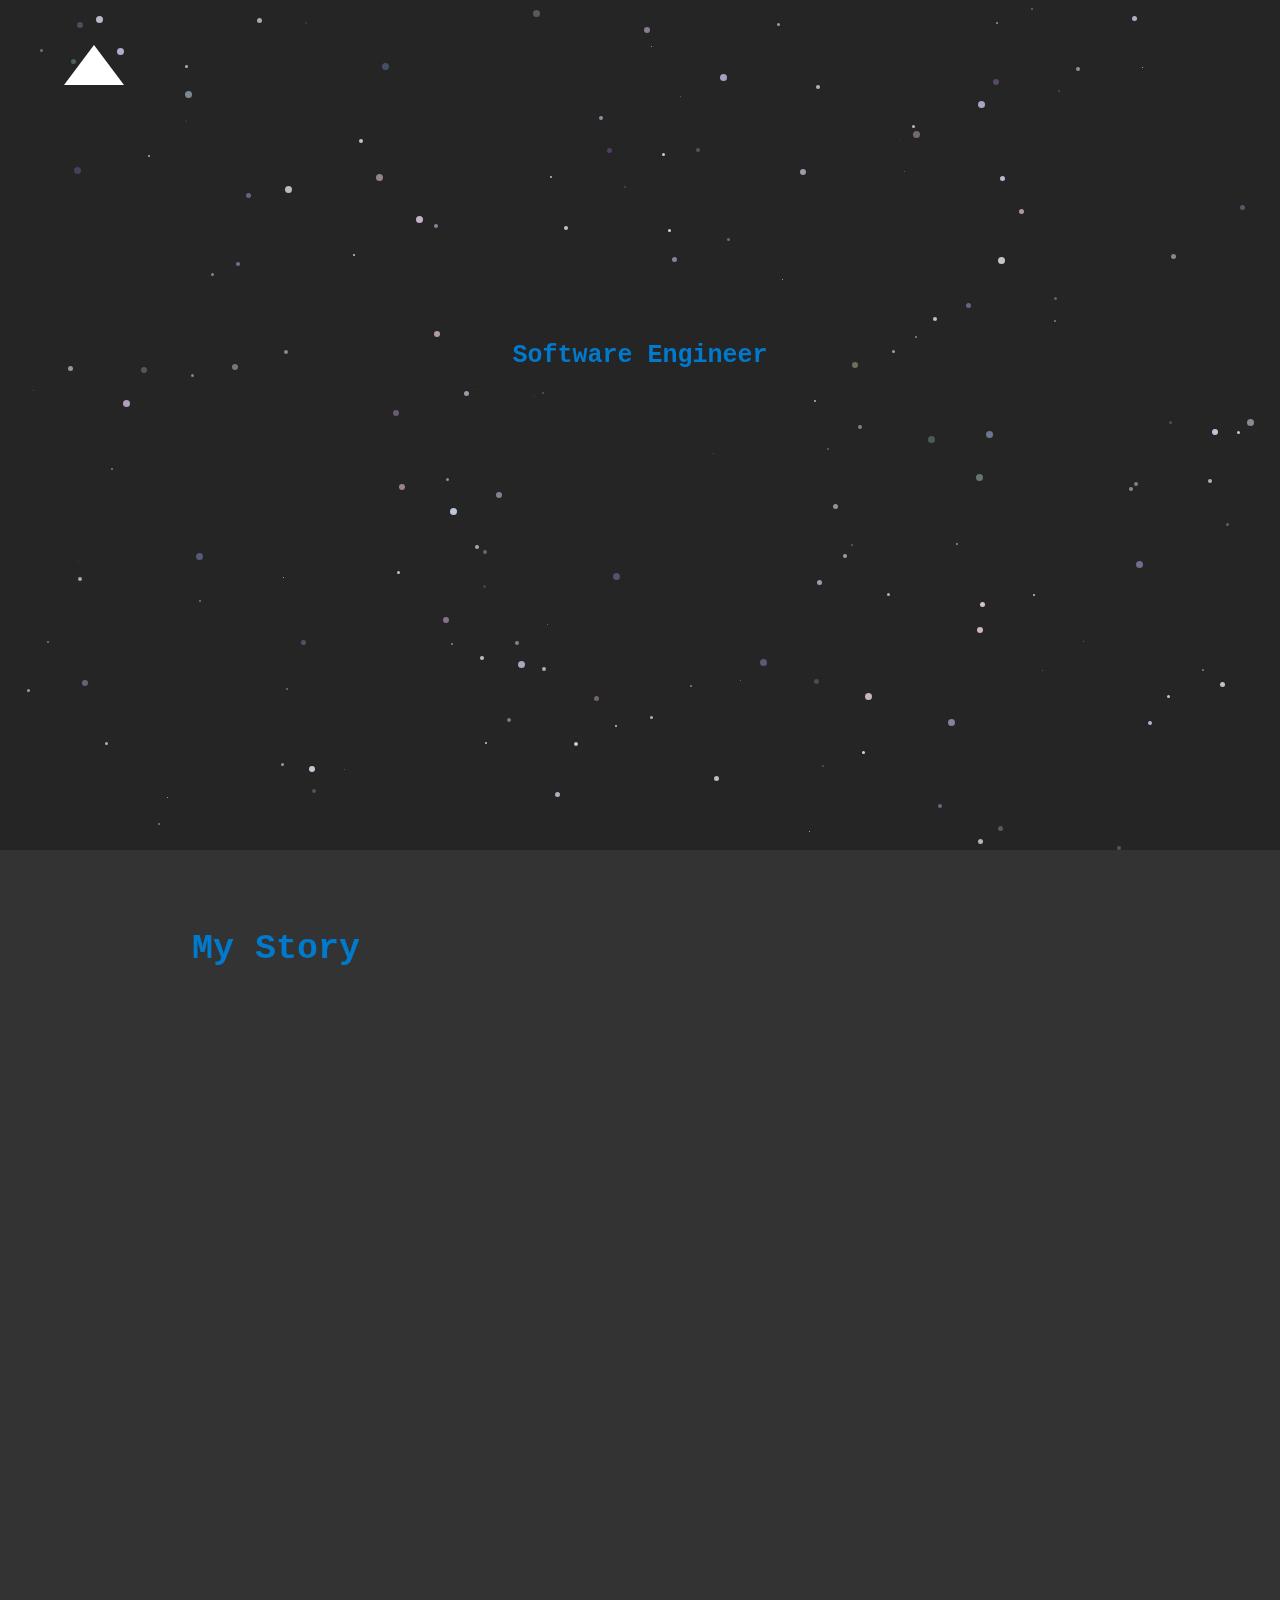
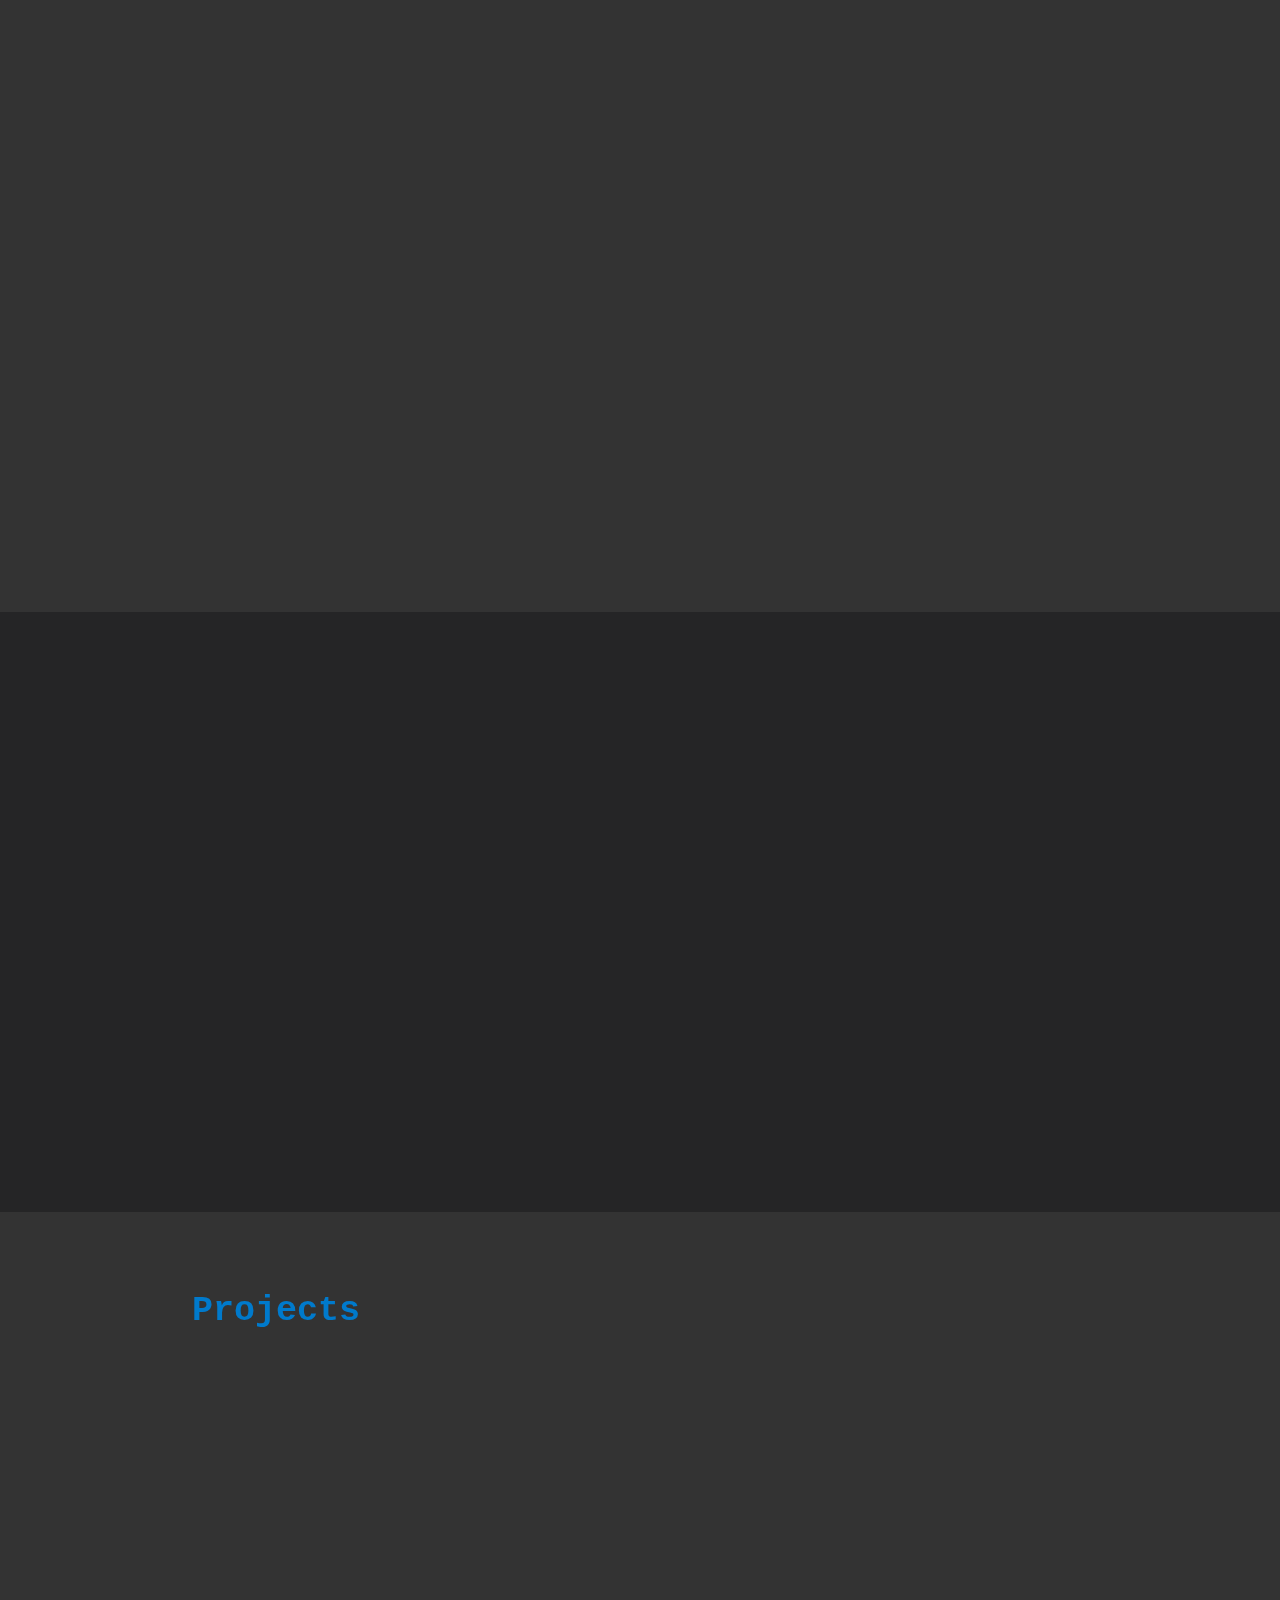
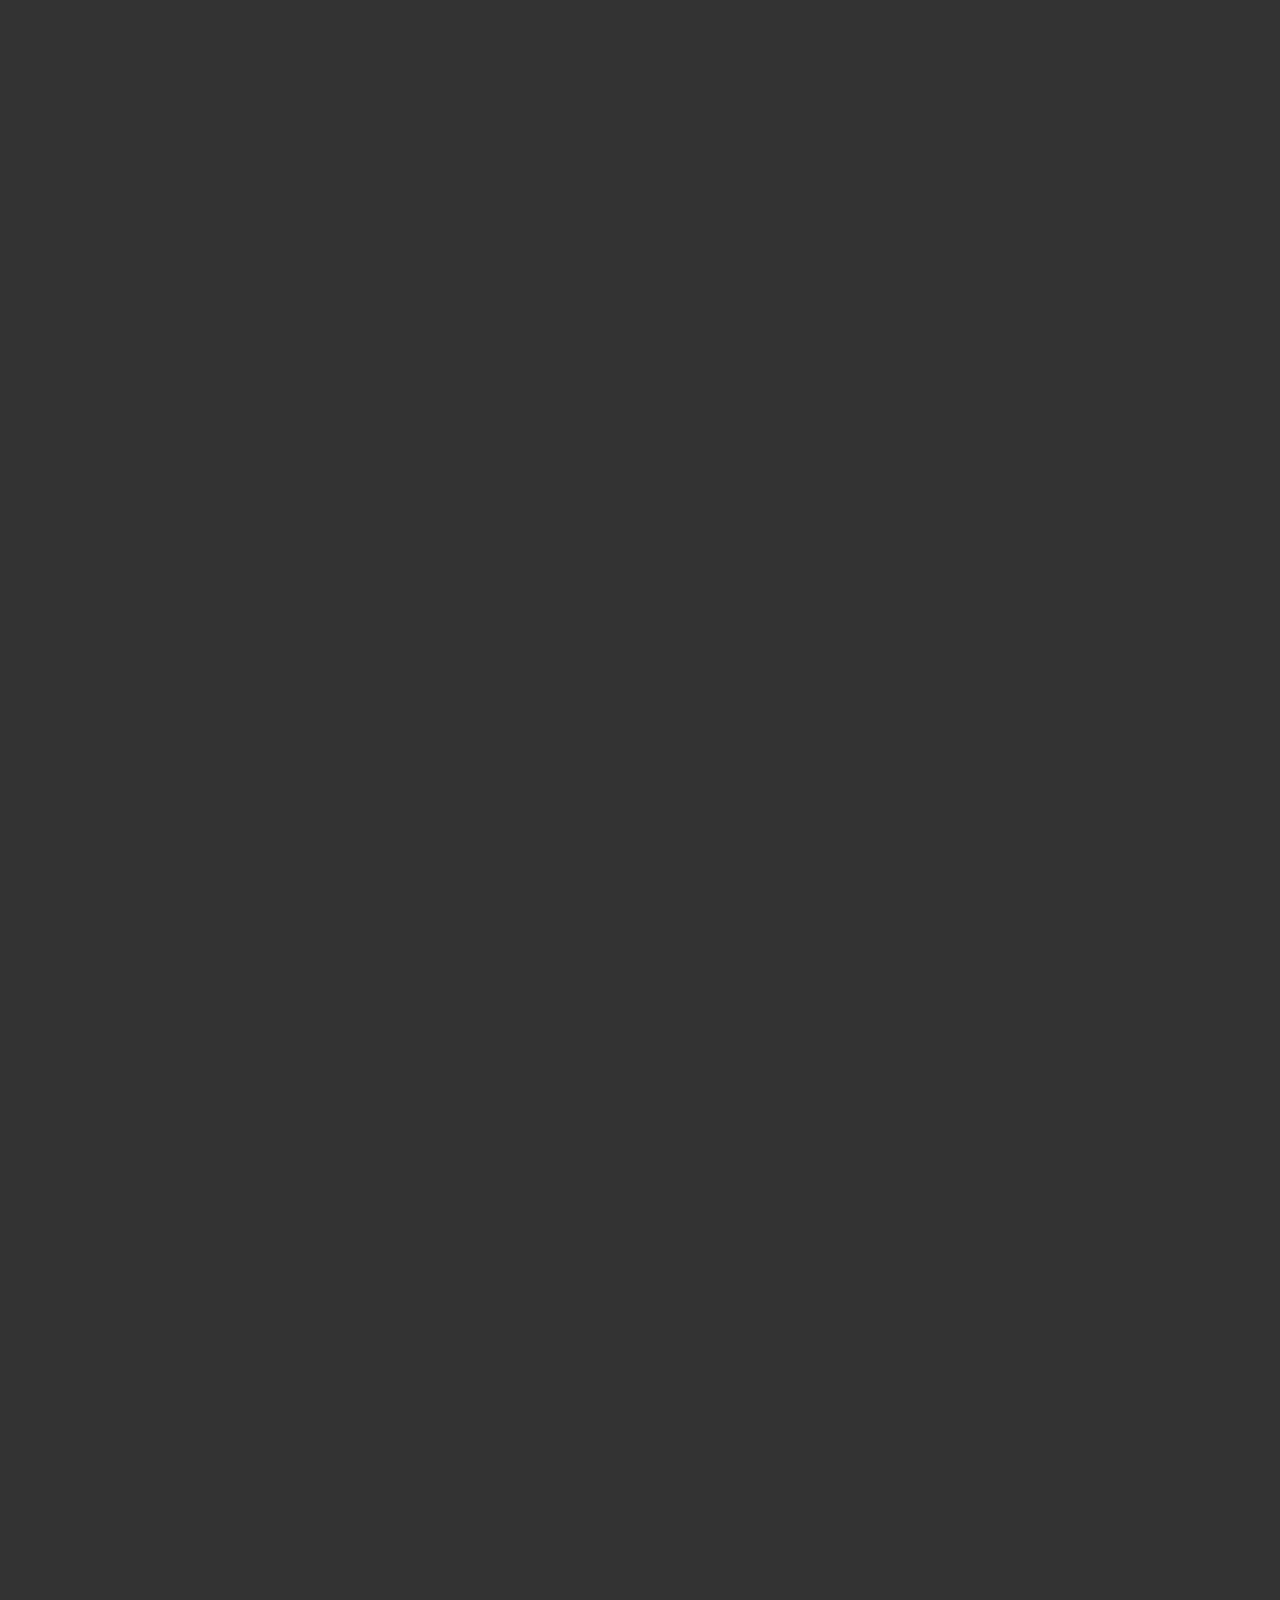
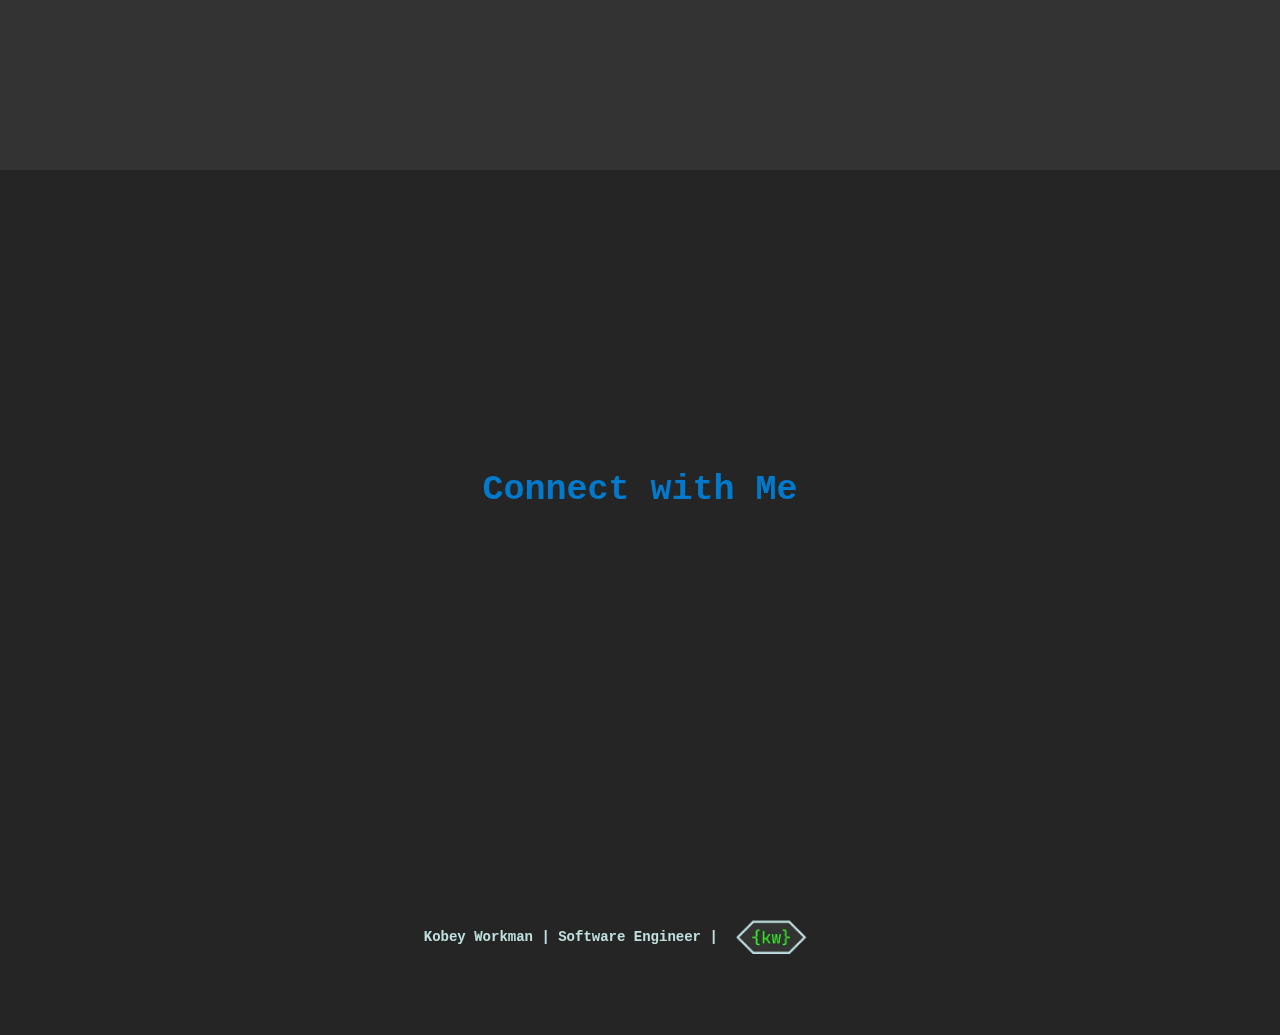
==== commit 7538c187: "Updated personal logo image" ====
--- a/index.html
+++ b/index.html
@@ -125,7 +125,7 @@
                 <a href="https://www.linkedin.com/in/kobey-workman/" target="_blank"><img class="fade-in" src="./pictures/linkedin_icon.png" width="60px"></a>
             </li>
         </ul>
-        <h4>Kobey Workman | Software Engineer</h4>
+        <h4>Kobey Workman | Software Engineer | <img src="./pictures/personal_logo.png" width="130px" style="transform: translate(-20px, 43px)"></h4>
     </div>
 
     <script src="./js/script.js"></script>
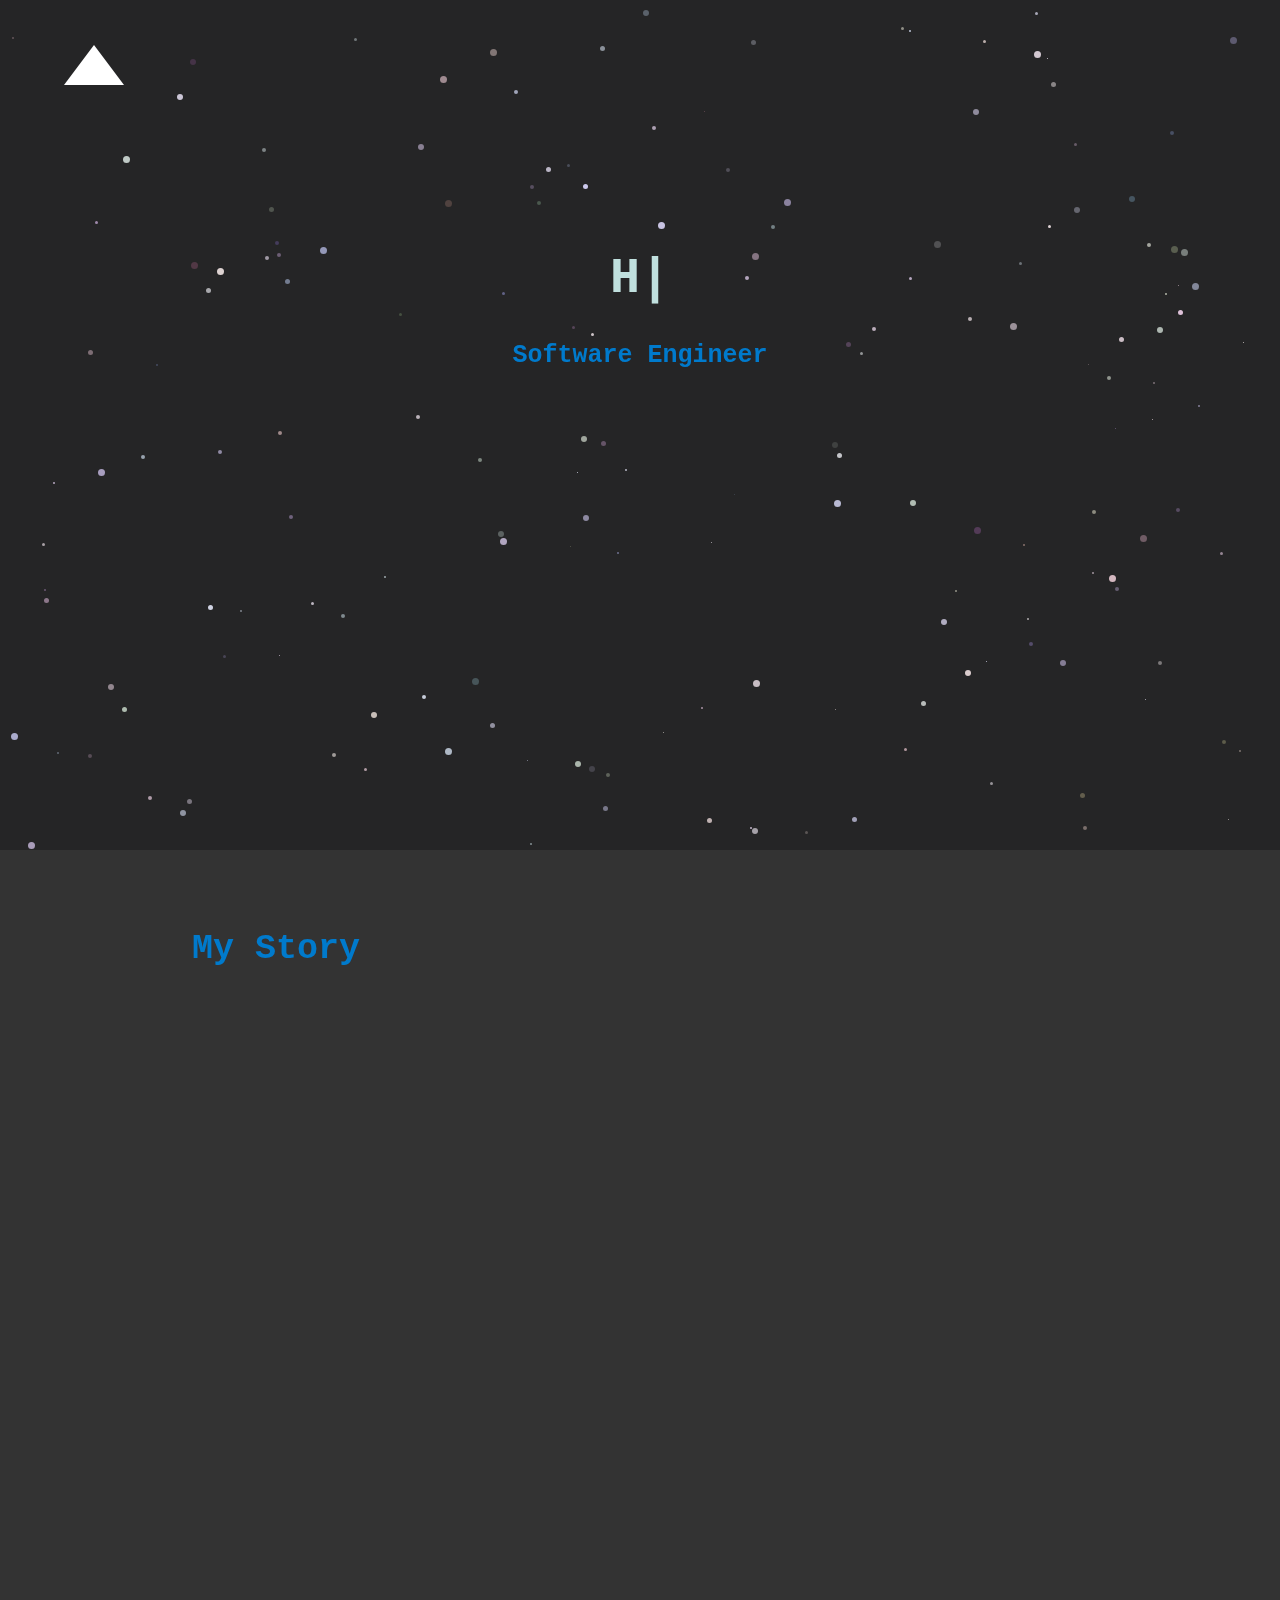
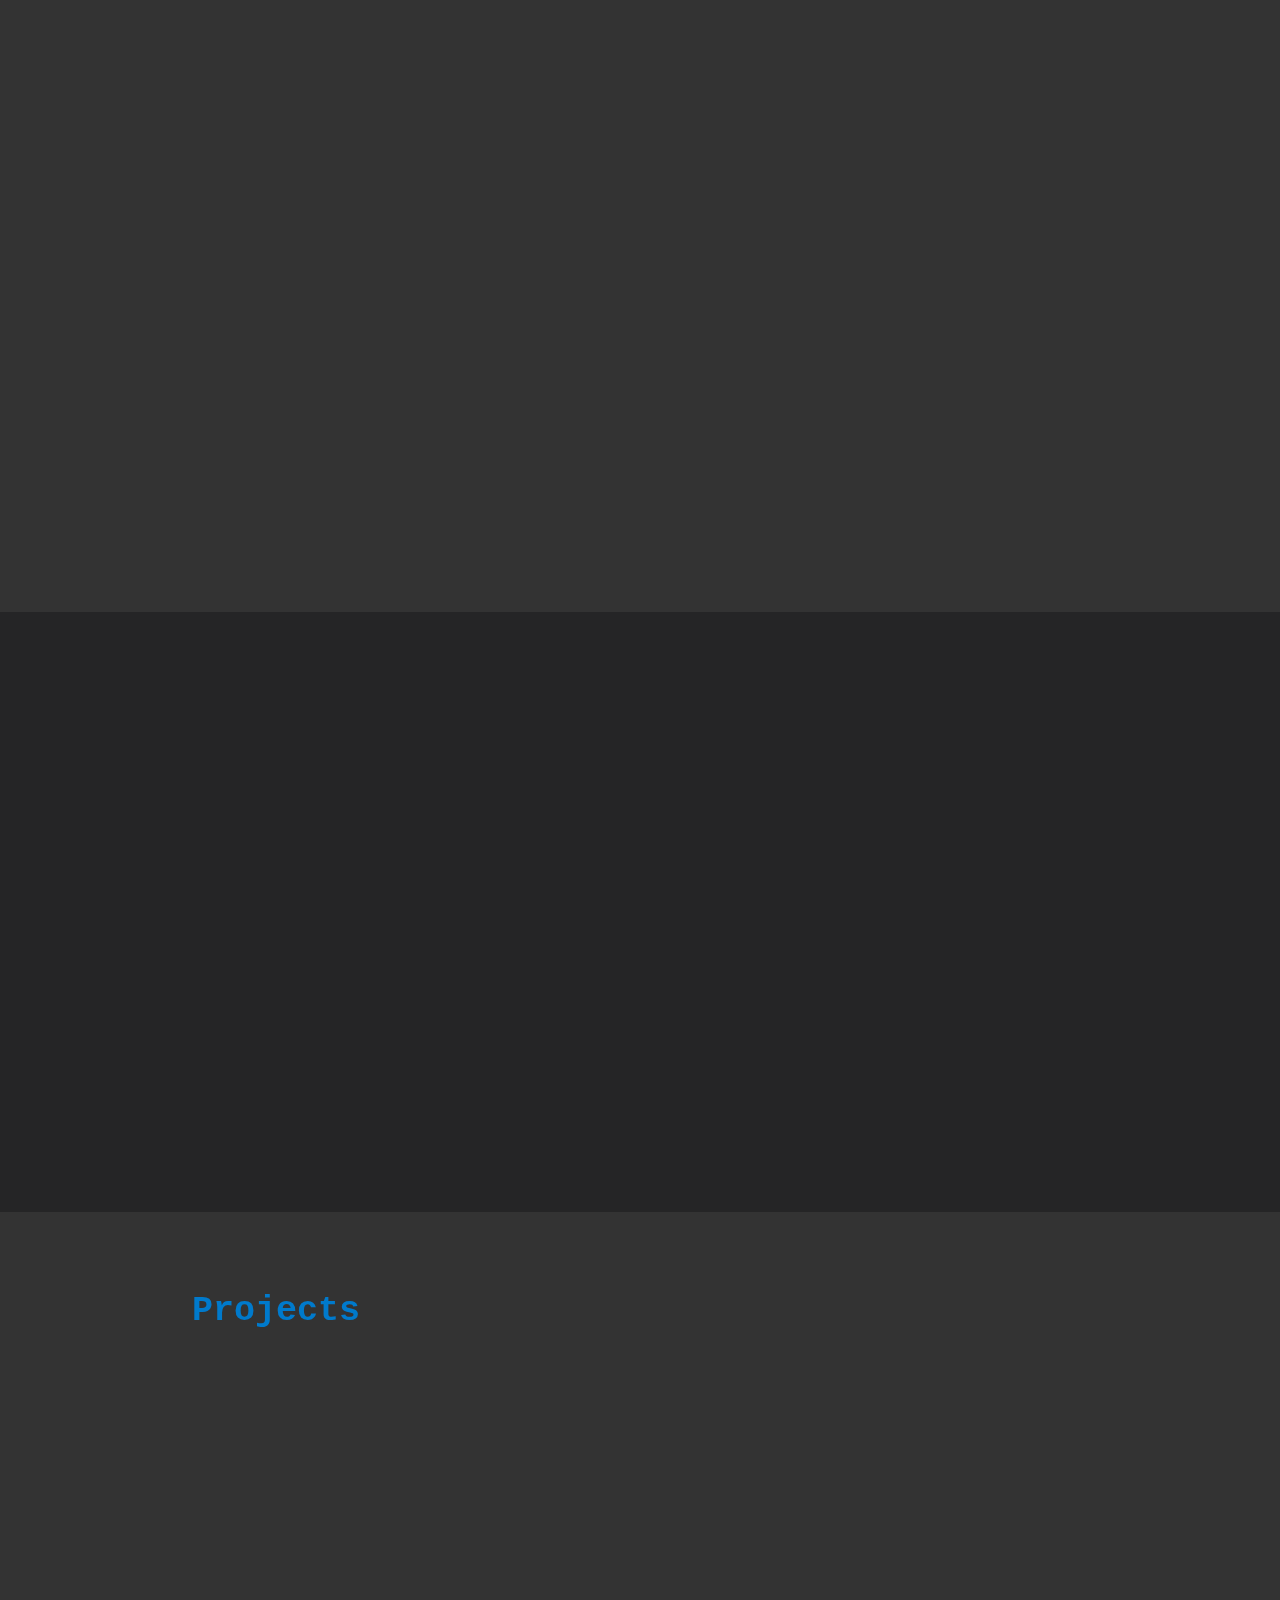
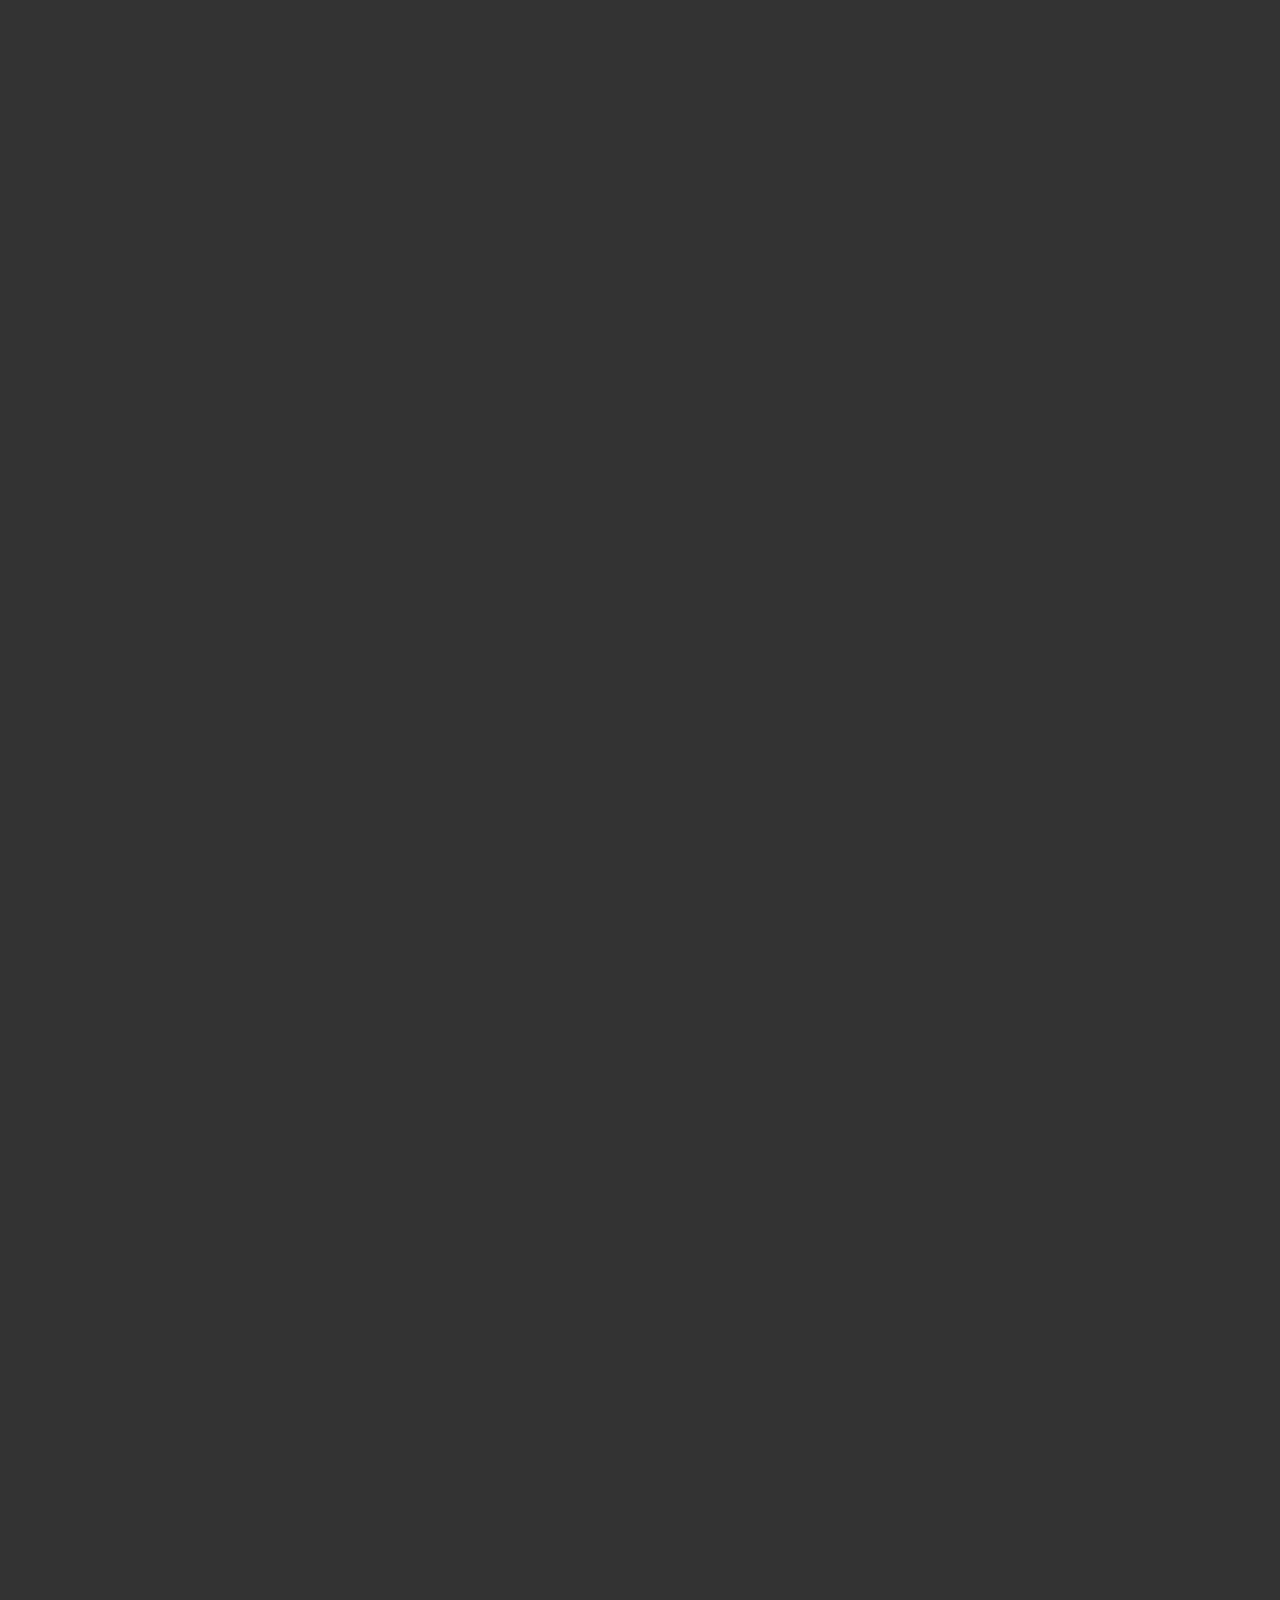
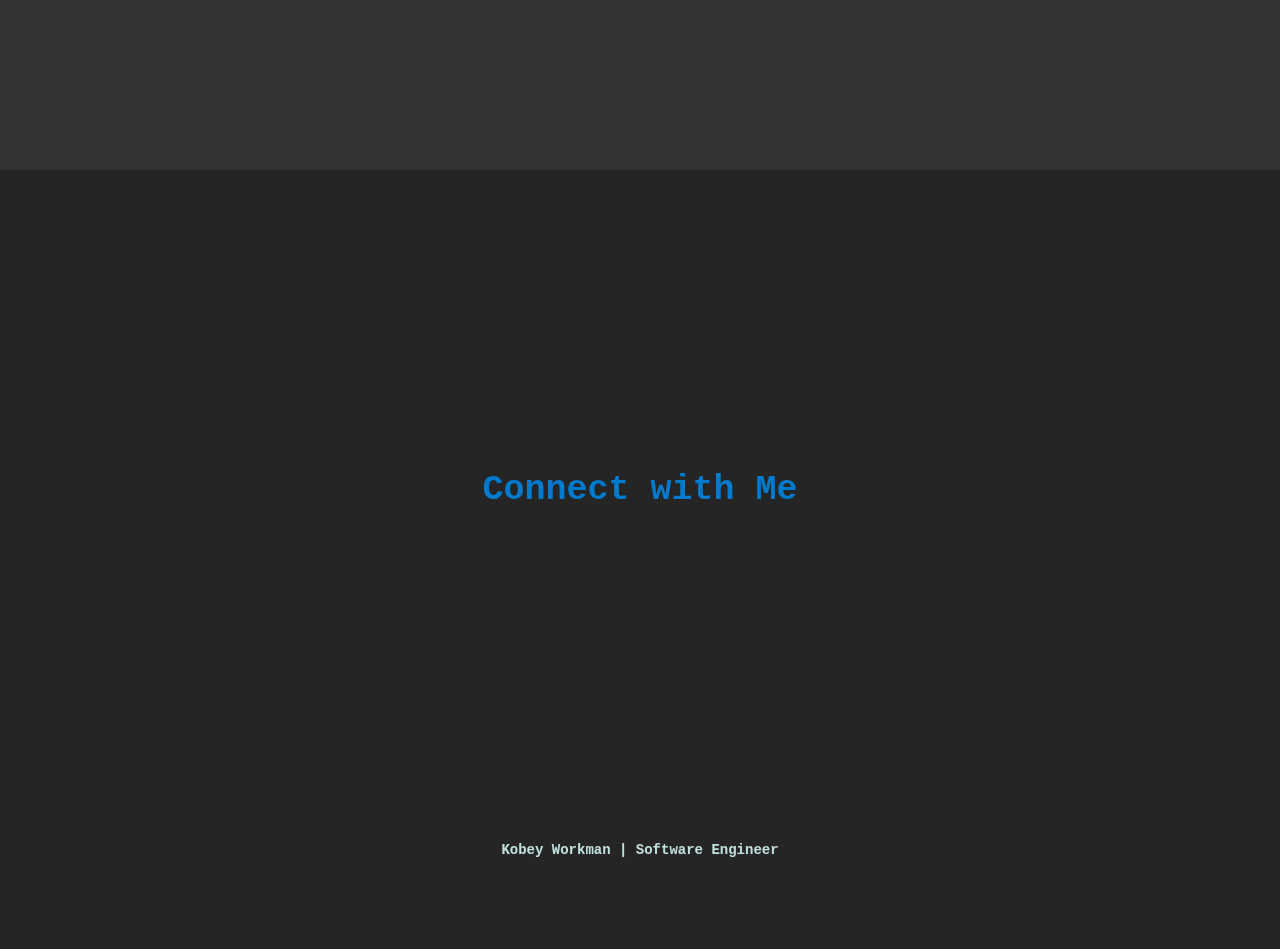
==== commit c688c25f: "Update index.html remove personal logo" ====
--- a/index.html
+++ b/index.html
@@ -125,7 +125,7 @@
                 <a href="https://www.linkedin.com/in/kobey-workman/" target="_blank"><img class="fade-in" src="./pictures/linkedin_icon.png" width="60px"></a>
             </li>
         </ul>
-        <h4>Kobey Workman | Software Engineer | <img src="./pictures/personal_logo.png" width="130px" style="transform: translate(-20px, 43px)"></h4>
+        <h4>Kobey Workman | Software Engineer</h4>
     </div>
 
     <script src="./js/script.js"></script>
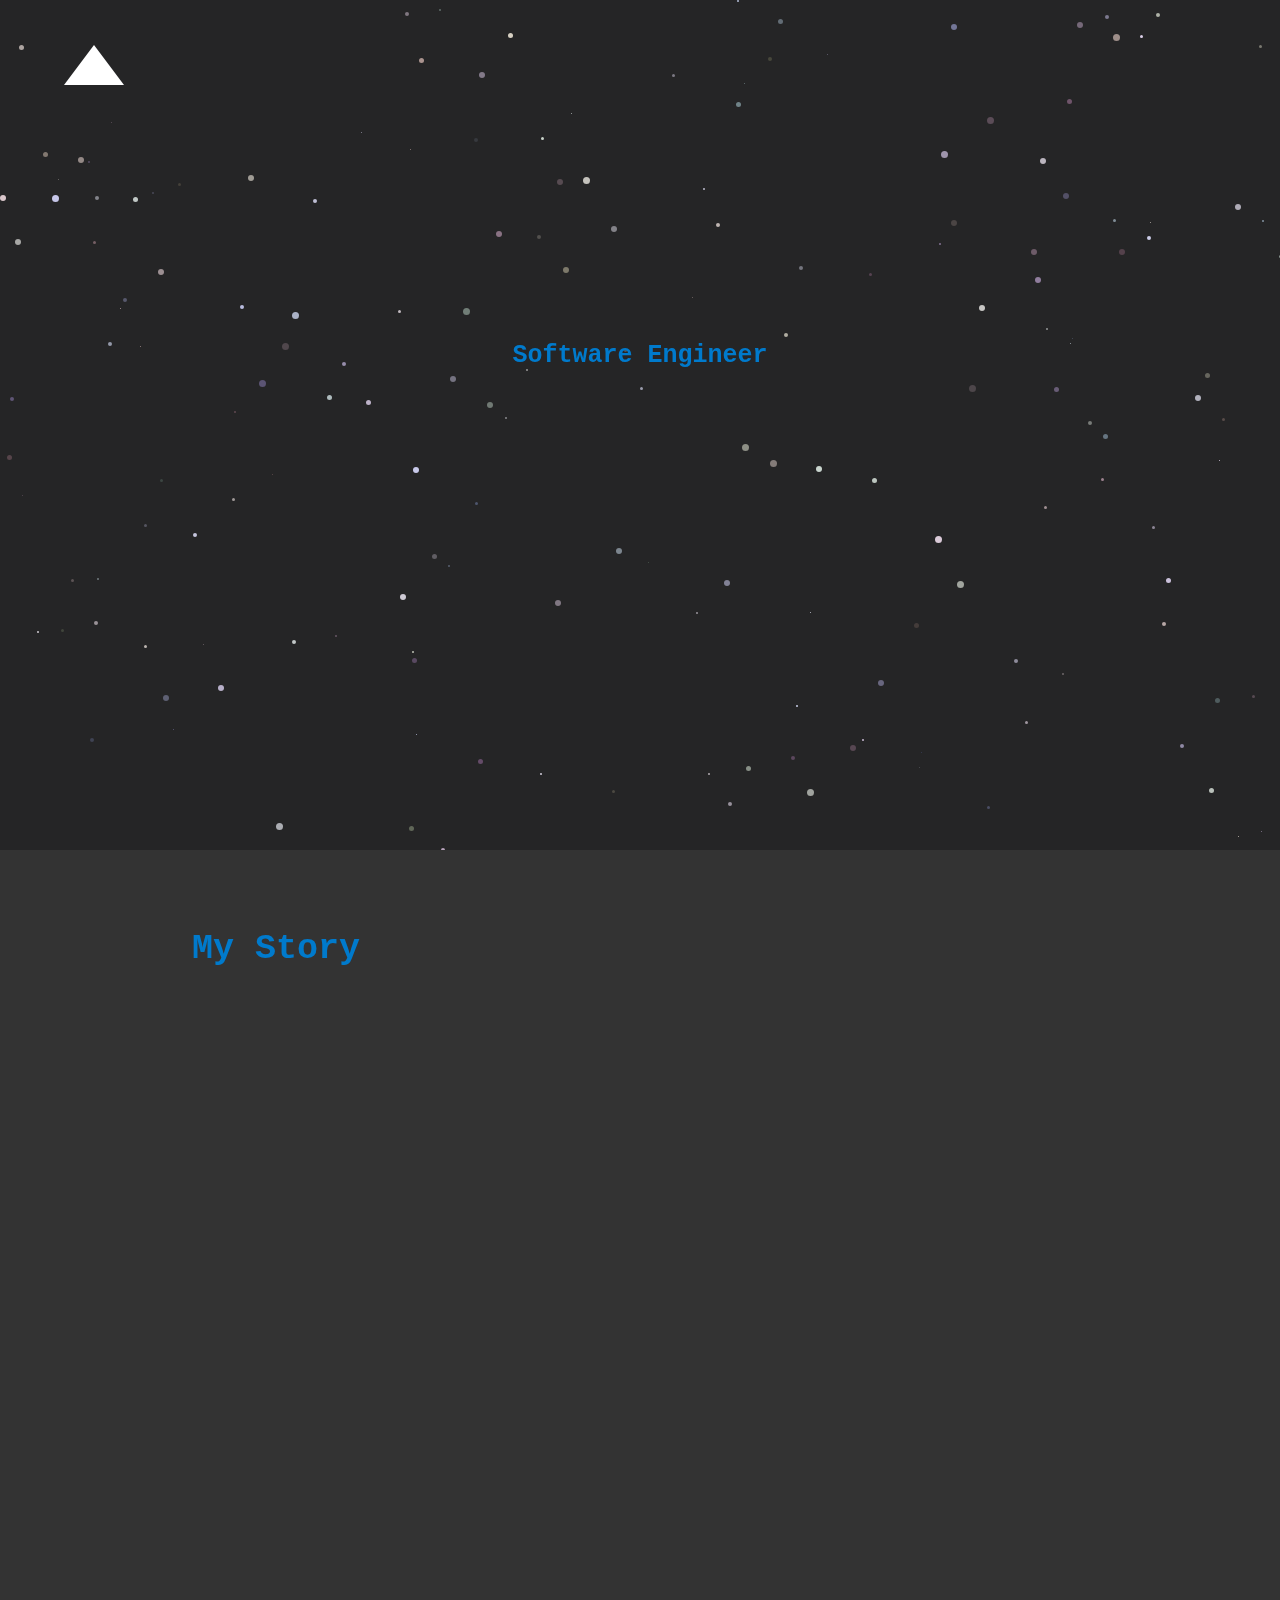
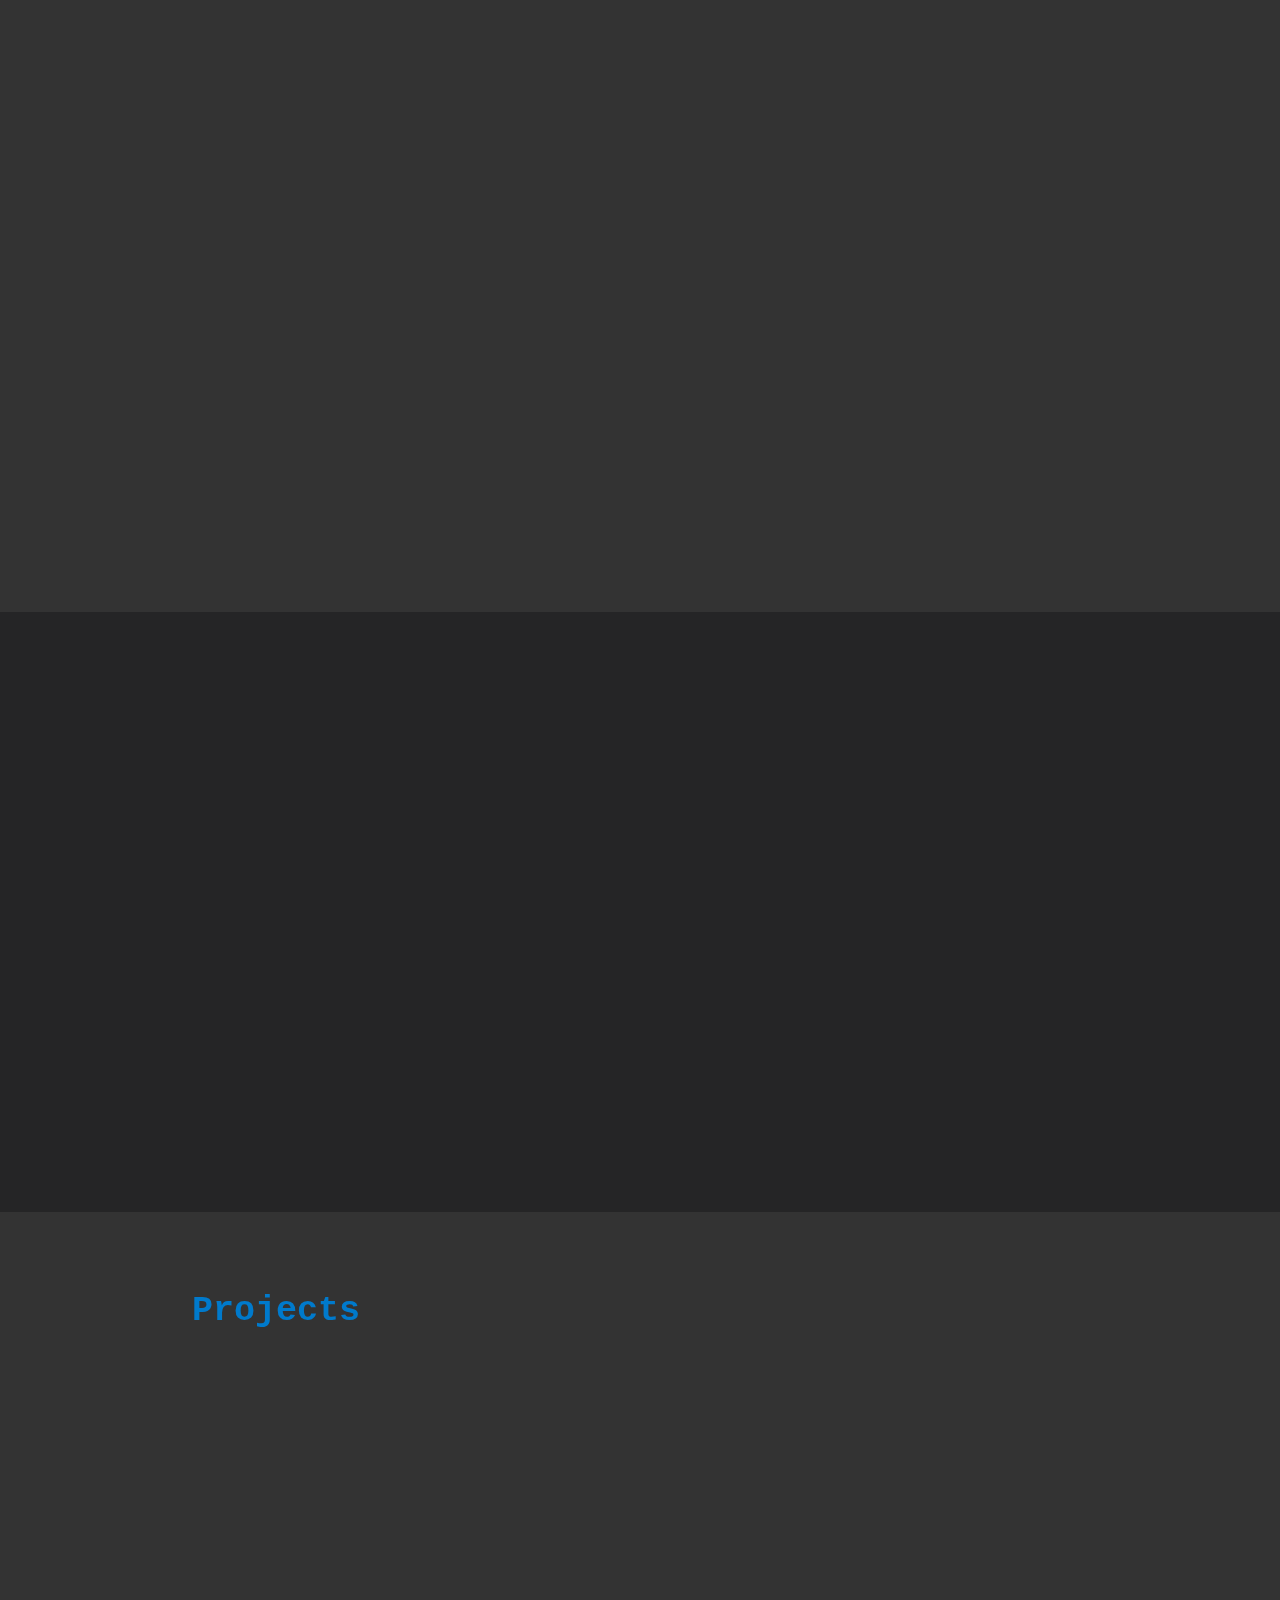
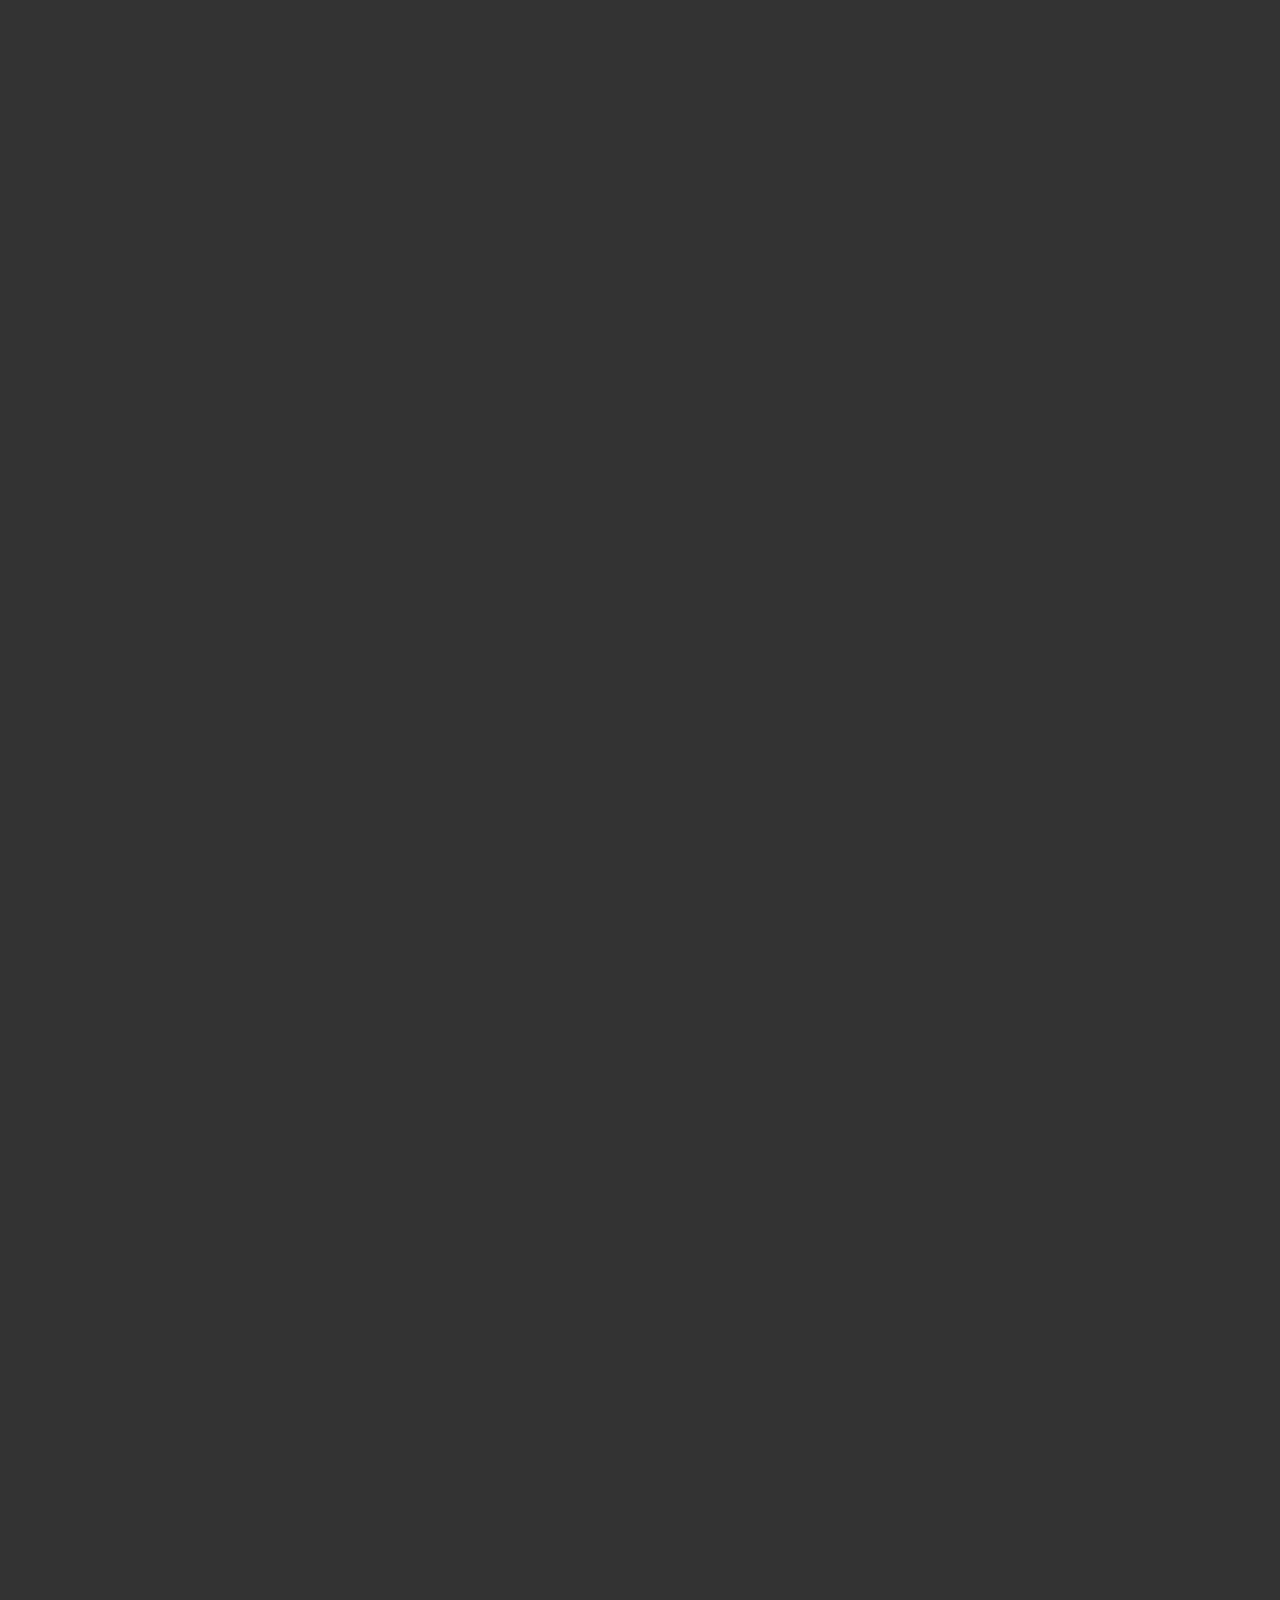
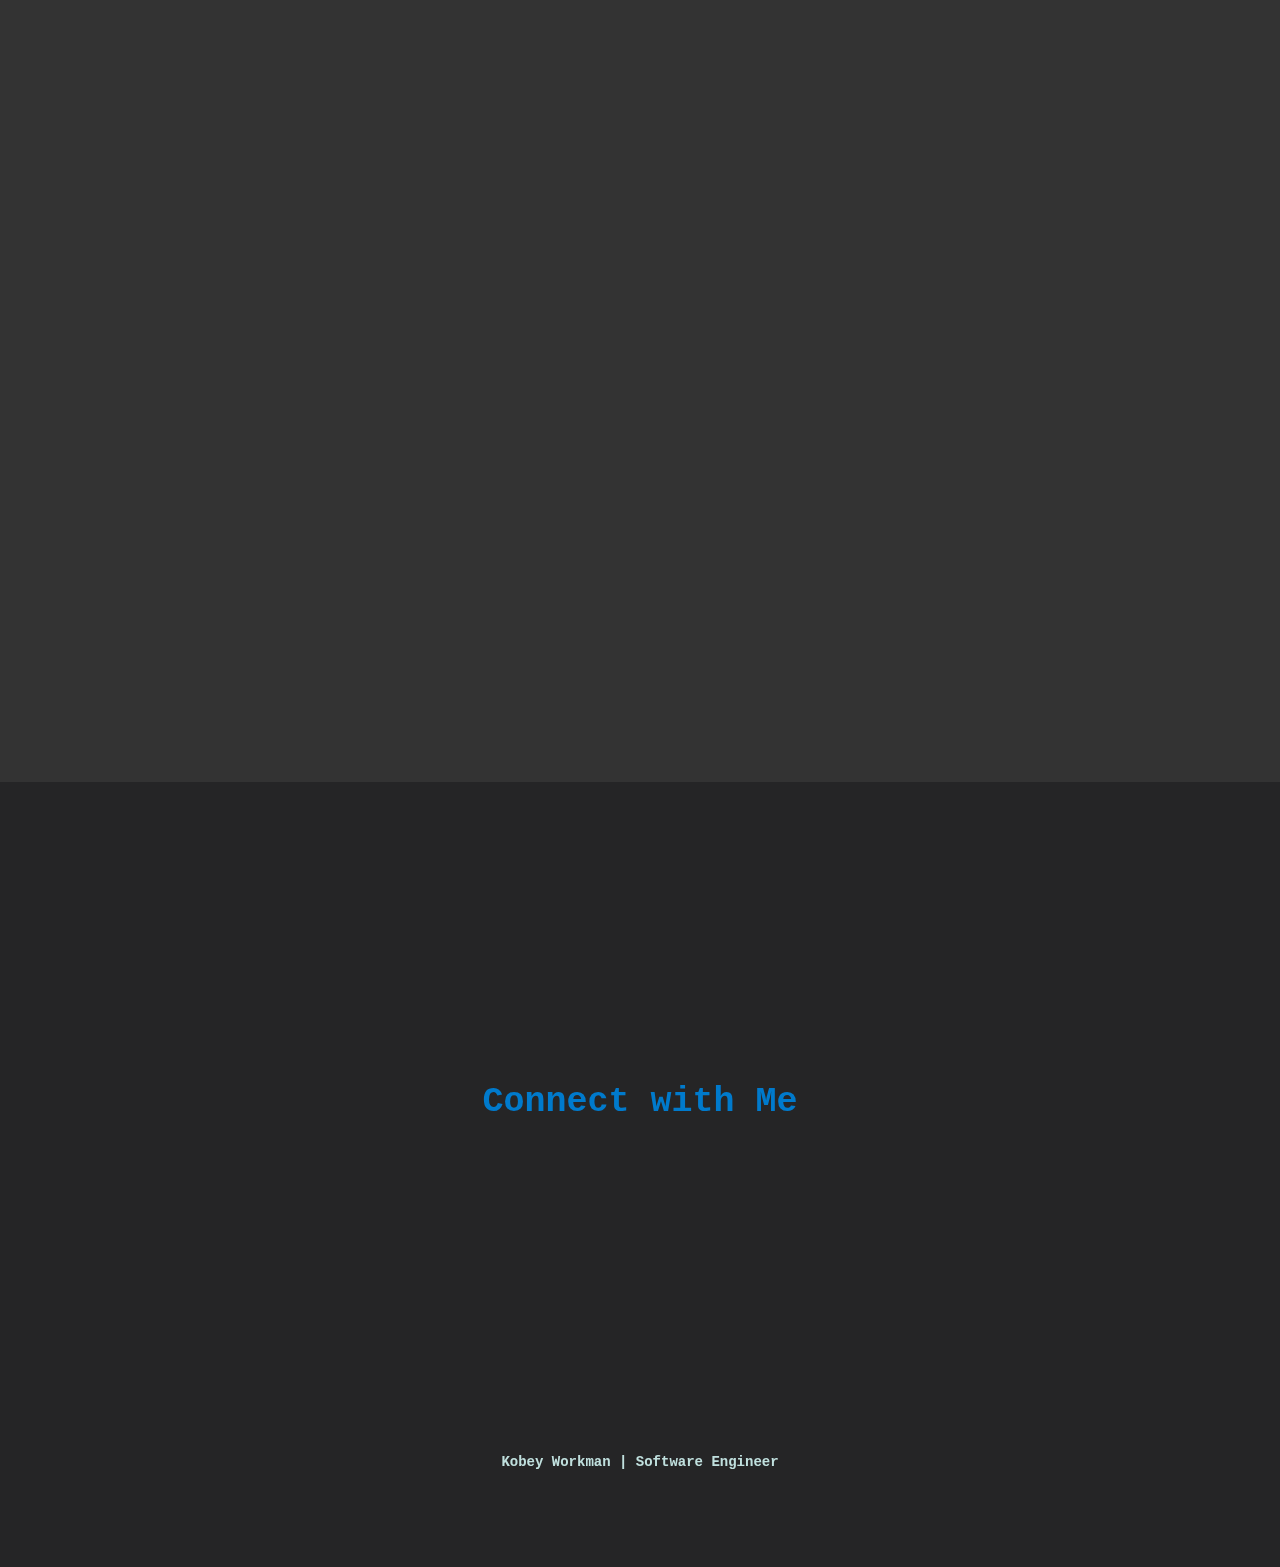
==== commit 2103fedf: "Add Arduino project to index.html" ====
--- a/index.html
+++ b/index.html
@@ -89,6 +89,25 @@
         </div>
         <div class="project" data-aos="fade-up" data-aos-duration="800">
             <div class="grid-container" style="margin-bottom: -100px;">
+                <h1 style="font-size: 70px; color: white; text-align: left;">Simon Says Game</h1>
+                <a href="https://github.com/kobeynw/arduino_simon_says" target="_blank"><img src="./pictures/simon_says.png" class="profile-pic" width="100%"></a>
+            </div>
+            <div class="project-description">
+                <p id="first">An Arduino-powered electronics setup that simulates the classic game Simon Says. Utilizes colored LED's for visual 
+                    feedback, push-buttons for tactile feedback and interactivity, and a piezo buzzer for auditory feedback. Arduino code is a 
+                    variant of c++, the difference mostly being that Arduino includes several libraries specific to the electronics hardware.</p>
+                <ul class="bottom" id="second">
+                    <li>
+                        <a href="https://www.arduino.cc/" target="_blank"><img src="https://cdn.jsdelivr.net/gh/devicons/devicon@latest/icons/arduino/arduino-original.svg" width="60px"/></a>
+                    </li>
+                    <li>
+                        <a href="https://cplusplus.com/" target="_blank"><img src="https://cdn.jsdelivr.net/gh/devicons/devicon@latest/icons/cplusplus/cplusplus-original.svg" width="60px"/></a>
+                    </li>
+                </ul>
+            </div>
+        </div>
+        <div class="project" data-aos="fade-up" data-aos-duration="800">
+            <div class="grid-container" style="margin-bottom: -100px;">
                 <h1 style="font-size: 70px; color: white; text-align: left;">Meal Planner App</h1>
                 <video src="./pictures/meal_planner.mov" loop autoplay muted class="profile-pic"  width="100%">Your browser does not support this video file.</video>
             </div>
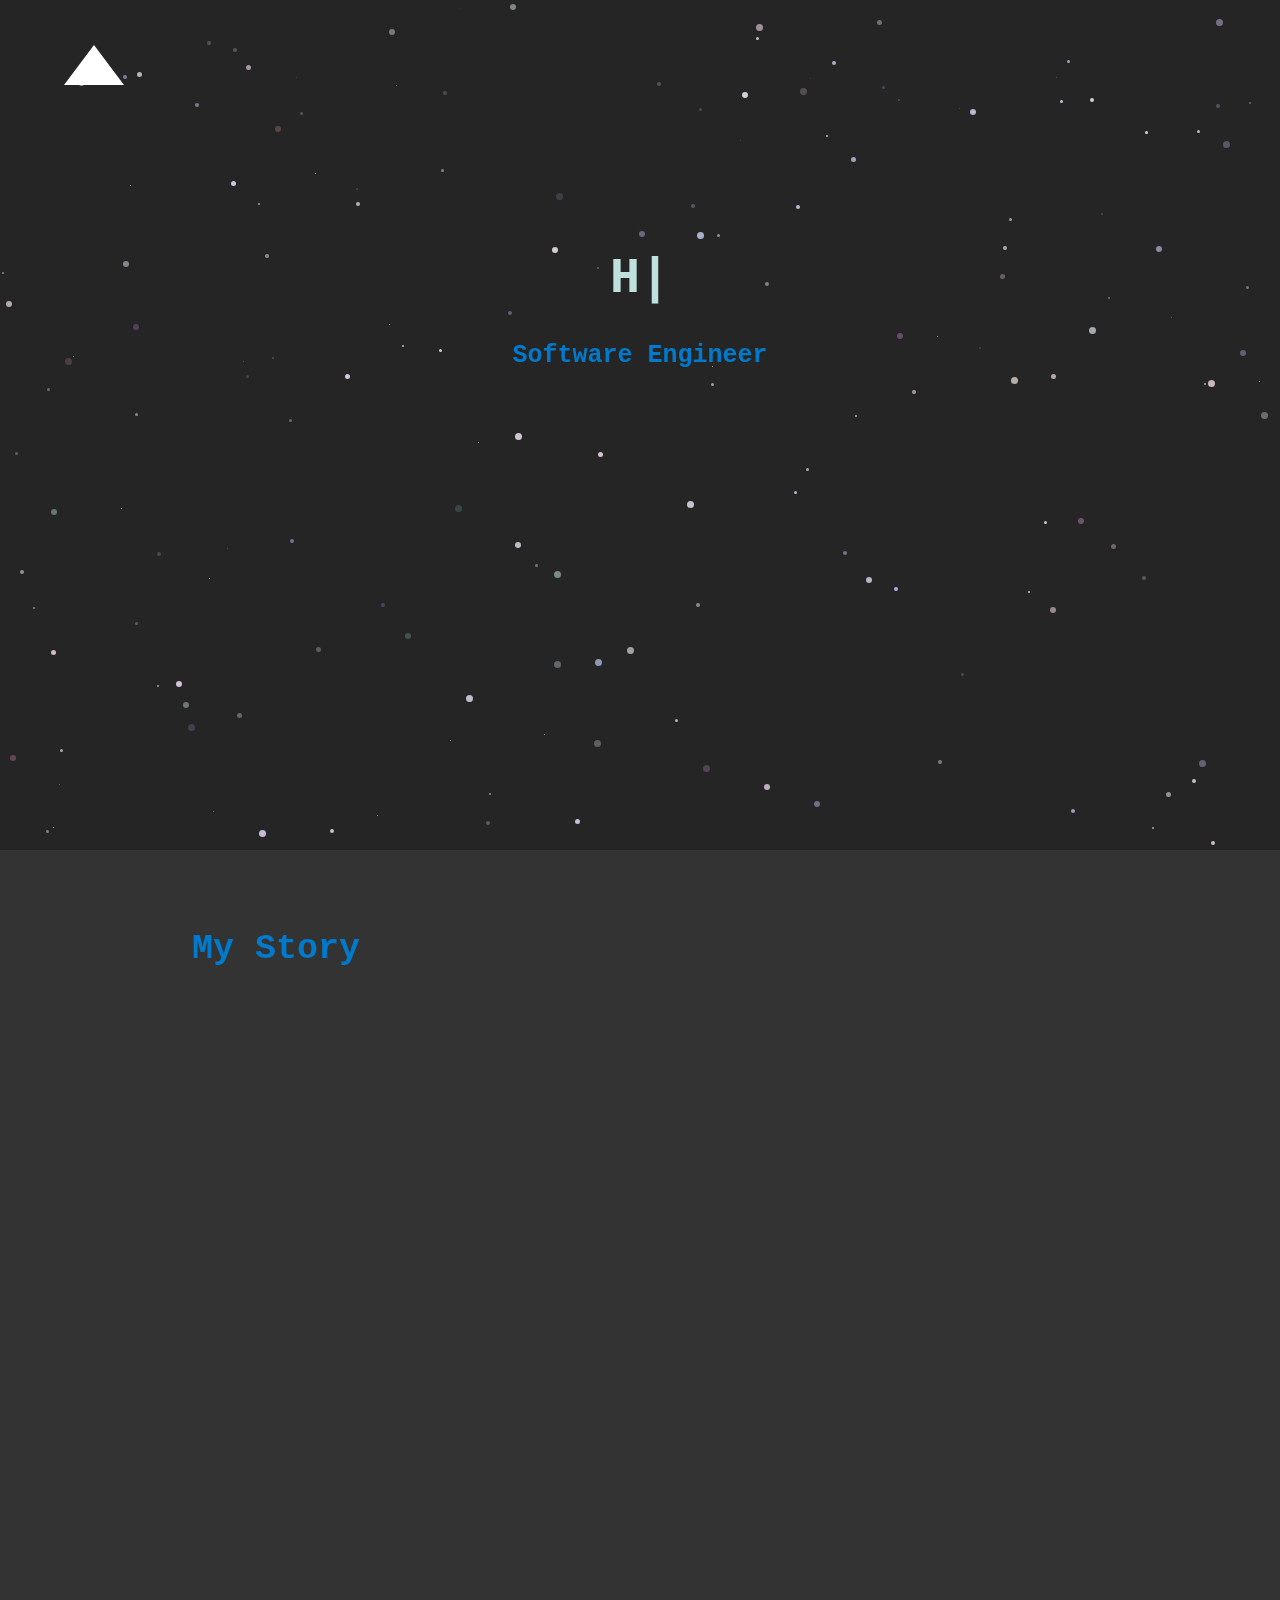
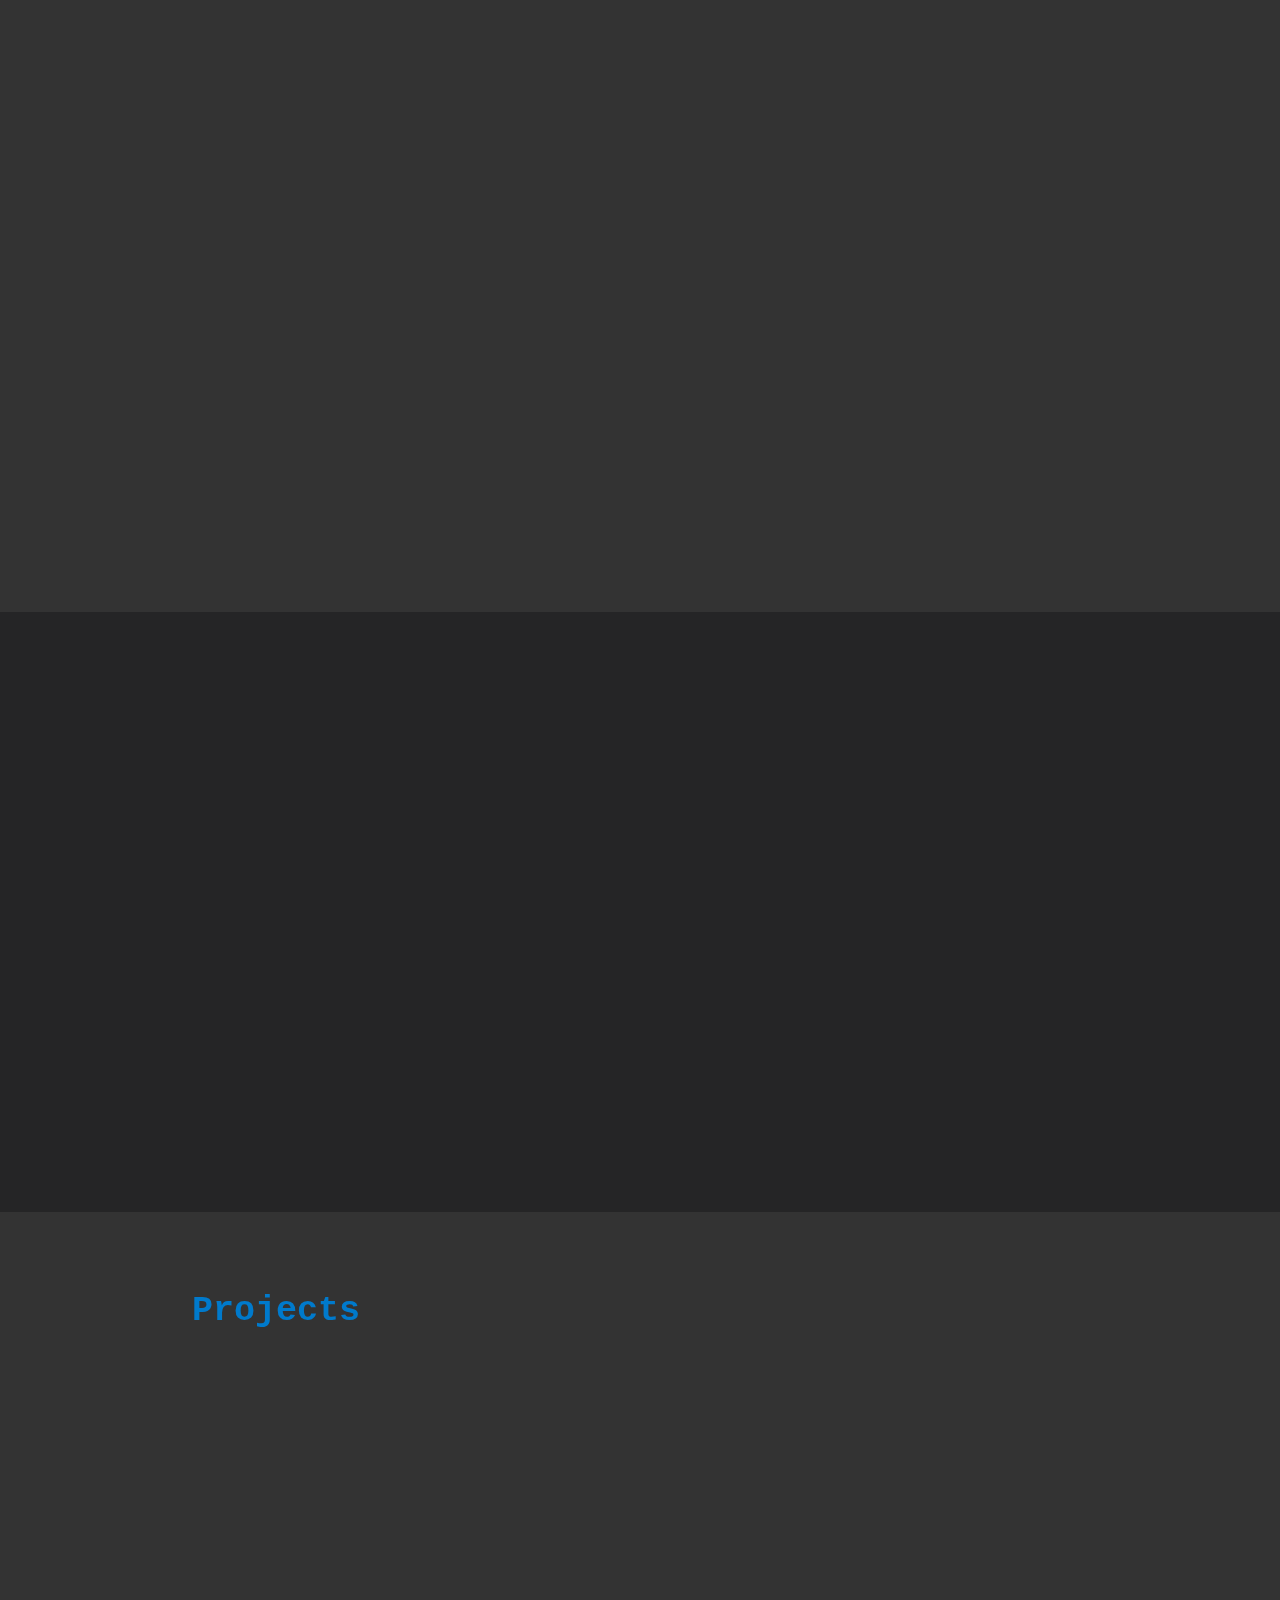
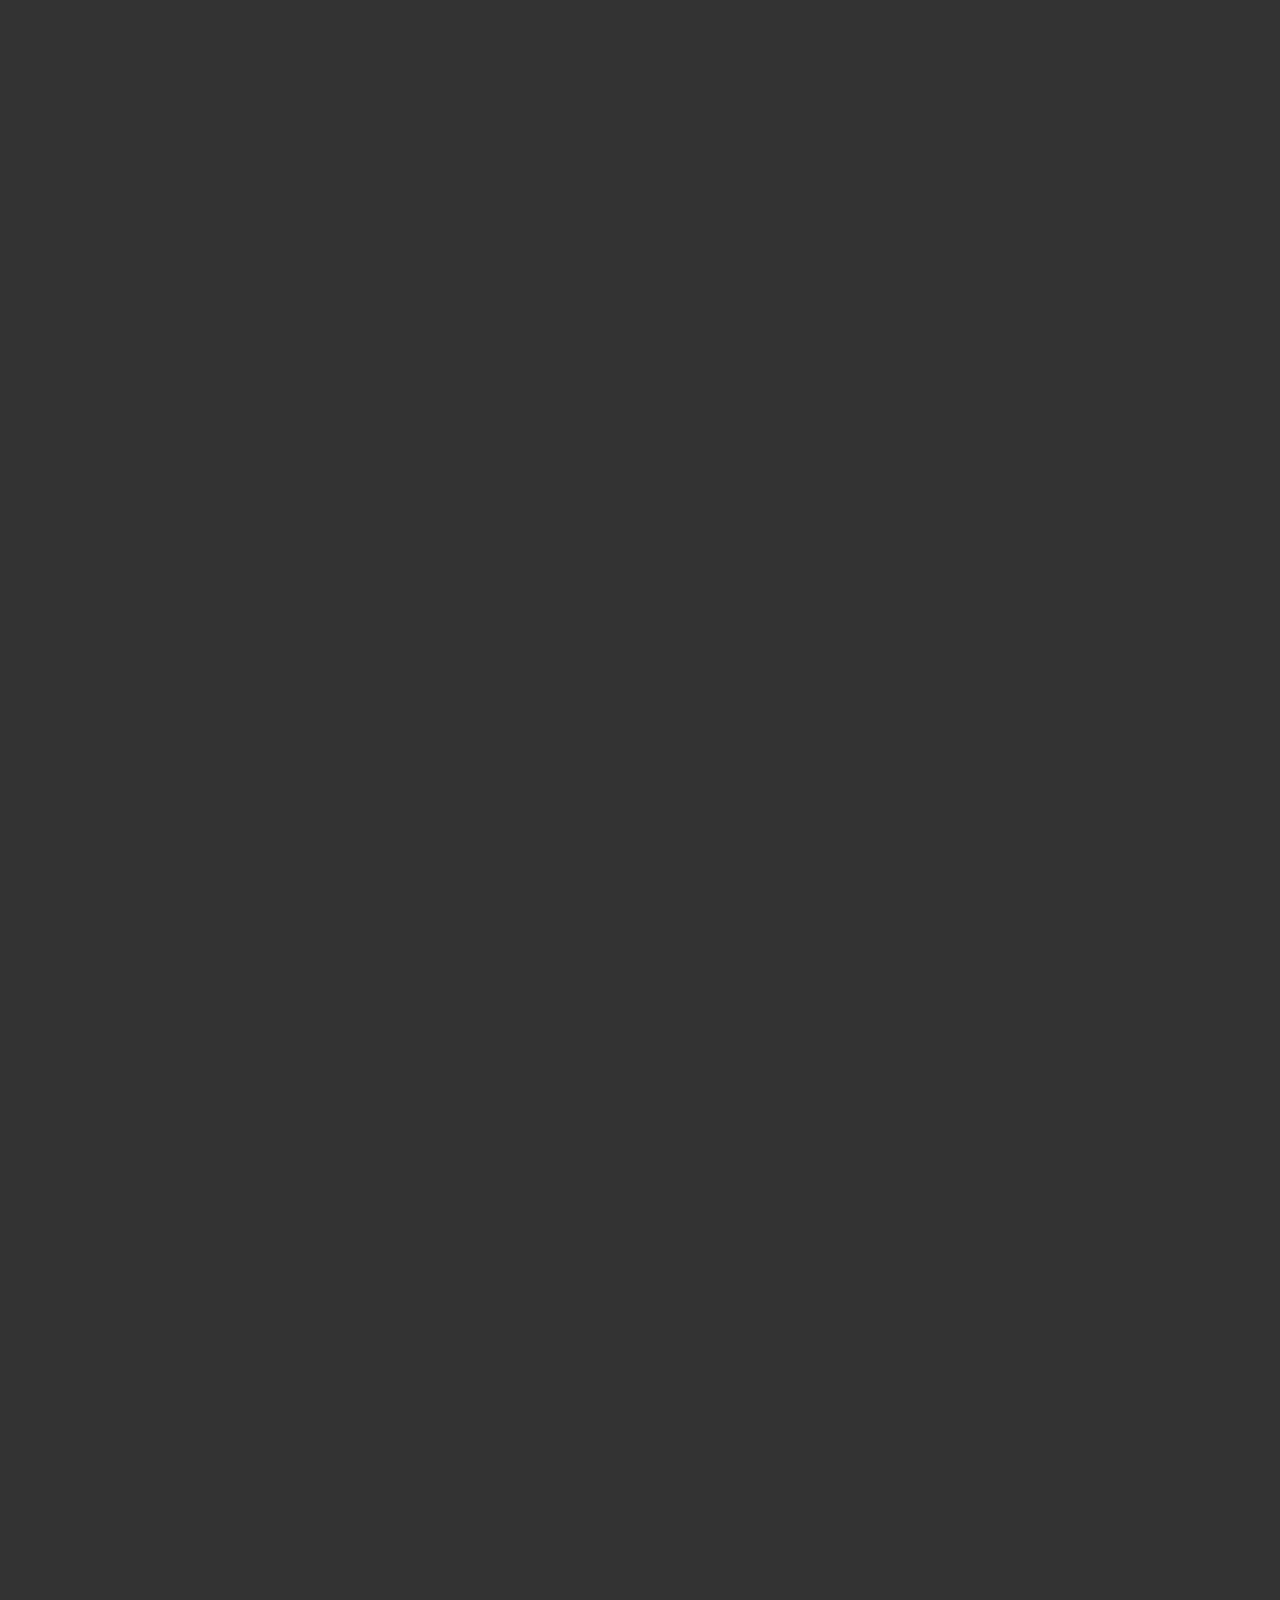
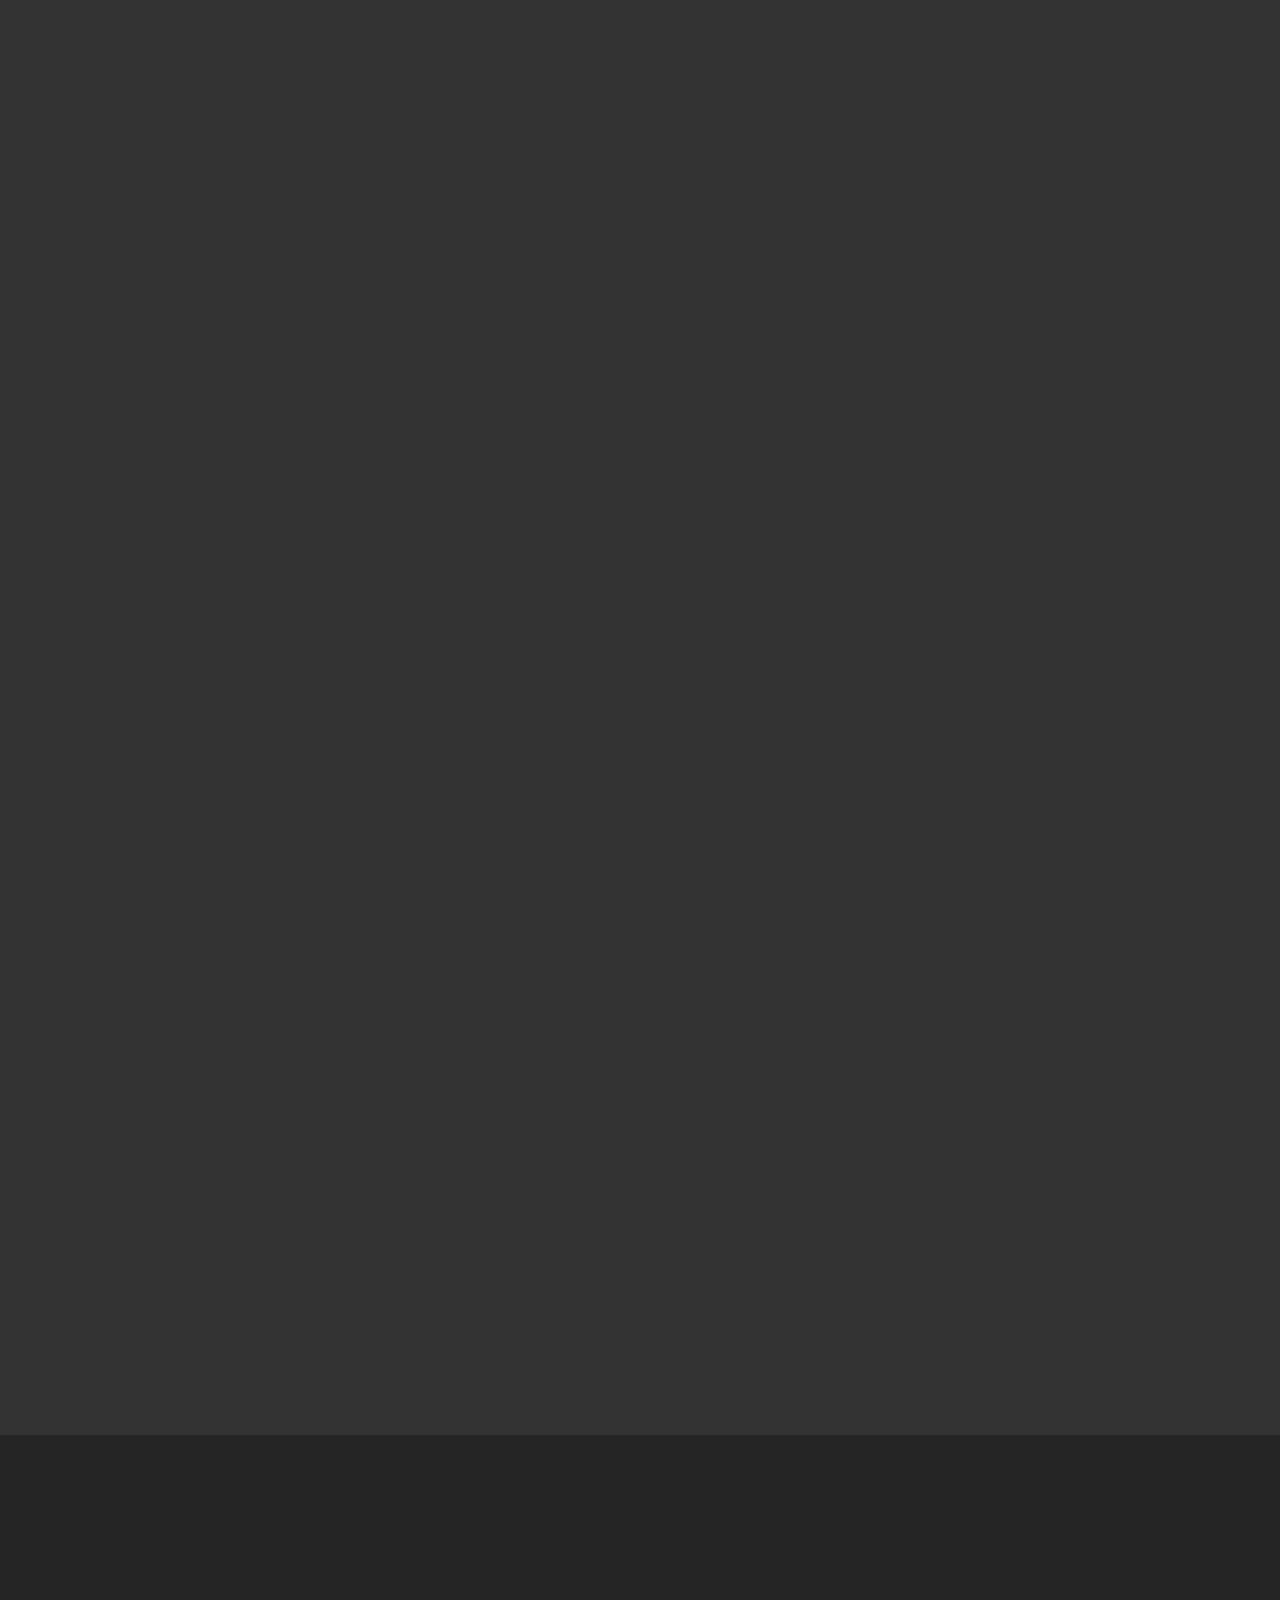
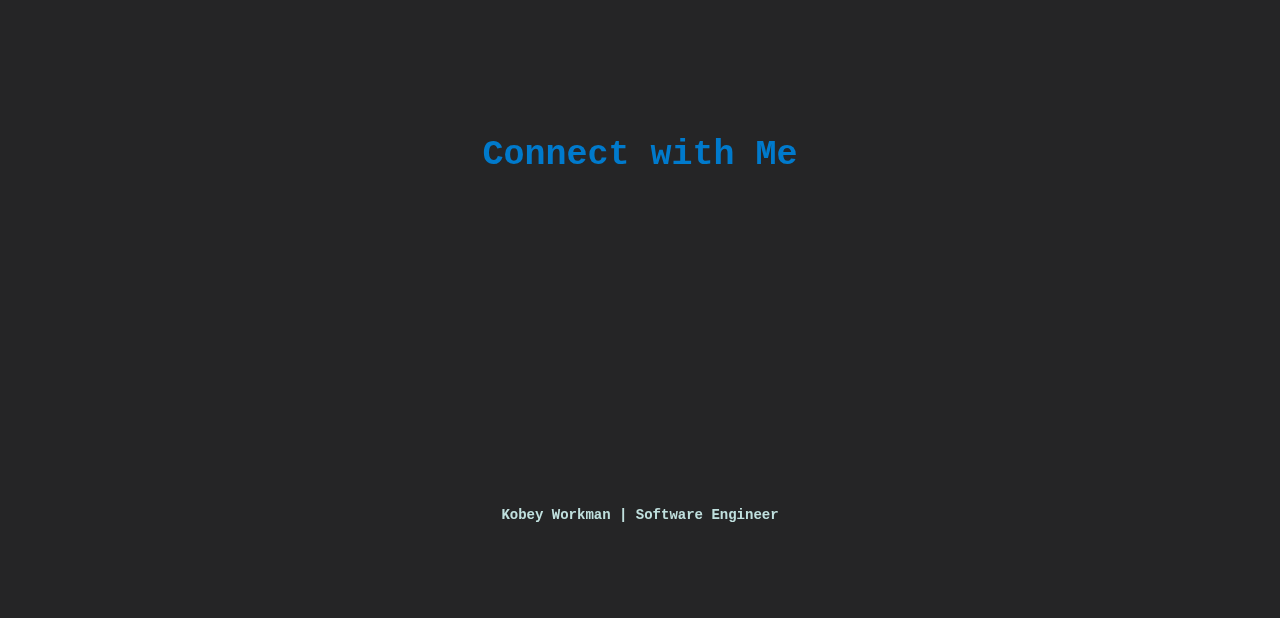
==== commit 64713d6e: "Update index with movie knight project" ====
--- a/index.html
+++ b/index.html
@@ -22,6 +22,7 @@
     </div>
     <div id="about">
         <h2>My Story</h2>
+
         <div class="grid-container" data-aos="fade-up" data-aos-duration="800" style="padding-bottom: 50px;">
             <p>I grew up in rural Nevada in a town called Dayton, where I graduated high school and 
                 earned my Associate’s Degree. After a two year church mission to Ecuador 
@@ -29,11 +30,13 @@
                 Computer Science and minoring in Math.</p>
             <img src="./pictures/profile.jpeg" class="profile-pic" width="100%">
         </div>
+
         <div class="grid-container" data-aos="fade-up" data-aos-duration="800" style="padding-bottom: 50px;">
             <img src="./pictures/couple.jpeg" class="profile-pic"  width="100%">
             <p>While at BYU, I met my wife, Kelsie. We recently had a beautiful baby boy named Oliver. 
                 I am proud to be a husband and father. Everything I do is for my family.</p>
         </div>
+
         <div class="grid-container" data-aos="fade-up" data-aos-duration="800" style="padding-bottom: 50px;">
             <p>I have a passion for coding and tinkering, and have always loved making games, from board 
                 games to computer games. I also enjoy getting outside by going mountain biking, hiking, 
@@ -42,12 +45,14 @@
             </p>
             <img src="./pictures/biking.jpeg" class="profile-pic"  width="100%">
         </div>
+
     </div>
     <div id="projects">
         <h2>Projects</h2>
+
         <div class="project" data-aos="fade-up" data-aos-duration="800">
             <div class="grid-container" style="margin-bottom: -100px;">
-                <img src="./pictures/daze_town_logo.png"  width="100%">
+                <img src="./pictures/daze_town_logo.png" width="100%">
                 <a href="https://kobeynw.github.io/game_website/" target="_blank"><video src="./pictures/daze_town.mov" loop autoplay muted class="profile-pic"  width="100%">Your browser does not support this video file.</video></a>
             </div>
             <div class="project-description">
@@ -71,6 +76,7 @@
                 </ul>
             </div>
         </div>
+
         <div class="project" data-aos="fade-up" data-aos-duration="800">
             <div class="grid-container" style="margin-bottom: -100px;">
                 <h1 style="font-size: 70px; color: white; text-align: left;">College Attendance Analysis</h1>
@@ -87,6 +93,38 @@
                 </ul>
             </div>
         </div>
+
+        <div class="project" data-aos="fade-up" data-aos-duration="800">
+            <div class="grid-container" style="margin-bottom: -100px;">
+                <div>
+                    <img src="./pictures/movieKnightTitle_01.png" width="85%" style="filter: invert(1)">
+                    <img src="./pictures/movieKnightTitle_02.png" width="85%" style="filter: invert(1)">
+                </div>
+                <a href="https://startup.mymovieknight.com" target="_blank"><img src="./pictures/movieKnightScreenshot.png" class="profile-pic" width="100%"></a>
+            </div>
+            <div class="project-description">
+                <p id="first">A website made to make deciding on a movie for movie night easy. Users can create a collection of all their favorite movies using a search function. 
+                    Then movies can be filtered by genre, release year, rating, etc. 
+                    Finally, users can create a voting room where they can enter movie candidates and vote in real time.</p>
+                <ul class="bottom" id="second">
+                    <li>
+                        <a href="https://www.mongodb.com/" target="_blank"><img src="https://cdn.jsdelivr.net/gh/devicons/devicon@latest/icons/mongodb/mongodb-plain.svg" width="60px" /></a>
+                    </li>
+                    <li>
+                        <a href="https://html.com/" target="_blank"><img src="https://cdn.jsdelivr.net/gh/devicons/devicon@latest/icons/html5/html5-original.svg" width="60px"/></a>
+                    </li>
+                </ul>
+                <ul class="bottom" id="third">
+                    <li>
+                        <a href="https://css3.com/" target="_blank"><img src="https://cdn.jsdelivr.net/gh/devicons/devicon@latest/icons/css3/css3-original.svg" width="60px"/></a>
+                    </li>
+                    <li>
+                        <a href="https://www.javascript.com/" target="_blank"><img src="https://cdn.jsdelivr.net/gh/devicons/devicon@latest/icons/javascript/javascript-original.svg" width="60px"/></a>
+                    </li>
+                </ul>
+            </div>
+        </div>
+
         <div class="project" data-aos="fade-up" data-aos-duration="800">
             <div class="grid-container" style="margin-bottom: -100px;">
                 <h1 style="font-size: 70px; color: white; text-align: left;">Simon Says Game</h1>
@@ -106,6 +144,7 @@
                 </ul>
             </div>
         </div>
+
         <div class="project" data-aos="fade-up" data-aos-duration="800">
             <div class="grid-container" style="margin-bottom: -100px;">
                 <h1 style="font-size: 70px; color: white; text-align: left;">Meal Planner App</h1>
@@ -126,9 +165,6 @@
                 </ul>
             </div>
         </div>
-
-        <!-- <img src="https://cdn.jsdelivr.net/gh/devicons/devicon@latest/icons/cplusplus/cplusplus-original.svg" width="100px"/>
-        <img src="https://cdn.jsdelivr.net/gh/devicons/devicon@latest/icons/unity/unity-original.svg" width="100px"/> -->
 
     </div>
     <div id="bottom-block">
--- a/css/style.css
+++ b/css/style.css
@@ -104,15 +104,6 @@
 }
 
 /* MAIN SECTIONS STYLING */
-
-#greeting {
-    display: block;
-    margin-top: 250px;
-    margin-left: auto;
-    margin-right: auto;
-    margin-bottom: 230px;
-    text-align: center;
-}
 
 #about {
     background-color: var(--block);
@@ -210,6 +201,72 @@
     }
 }
 
+@media (max-width: 530px) {
+    .grid-container {
+        display: grid;
+        grid-template-columns: repeat(auto-fit, minmax(350px, 5fr));
+        align-items: center;
+        gap: 10%;
+        margin-bottom: 100px;
+    }
+
+    #first {
+        height: 150px;
+        grid-area: first;
+        grid-template-columns: repeat(auto);
+        margin-top: 100px;
+    }
+    
+    #second {
+        height: 150px;
+        grid-area: second;
+        padding-top: 100px;
+        margin-right: -50px;
+    }
+    
+    #third {
+        height: 150px;
+        padding-top: 100px;
+        grid-area: third;
+    }
+
+    .project-description {
+        display: grid;
+        grid-template-areas: 'first first first first first first second third';
+        align-items: center;
+        padding-bottom: 350px;
+    }
+
+    #start-game {
+        display: none;
+    }
+
+    #welcome-text {
+        margin-left: 8%;
+        max-width: 350px;
+    }
+
+    #game-container {
+        display: flex;
+        padding-left: 18%;
+        flex-direction: column;
+    }
+
+    #about {
+        width: 100vw;
+    }
+
+    #projects {
+        width: 100vw;
+    }
+
+    #bottom-block {
+        display: flex;
+        padding-left: 25%;
+        flex-direction: column;
+    }
+}
+
 /* SPACE INVADERS GAME */
 
 #start-game {
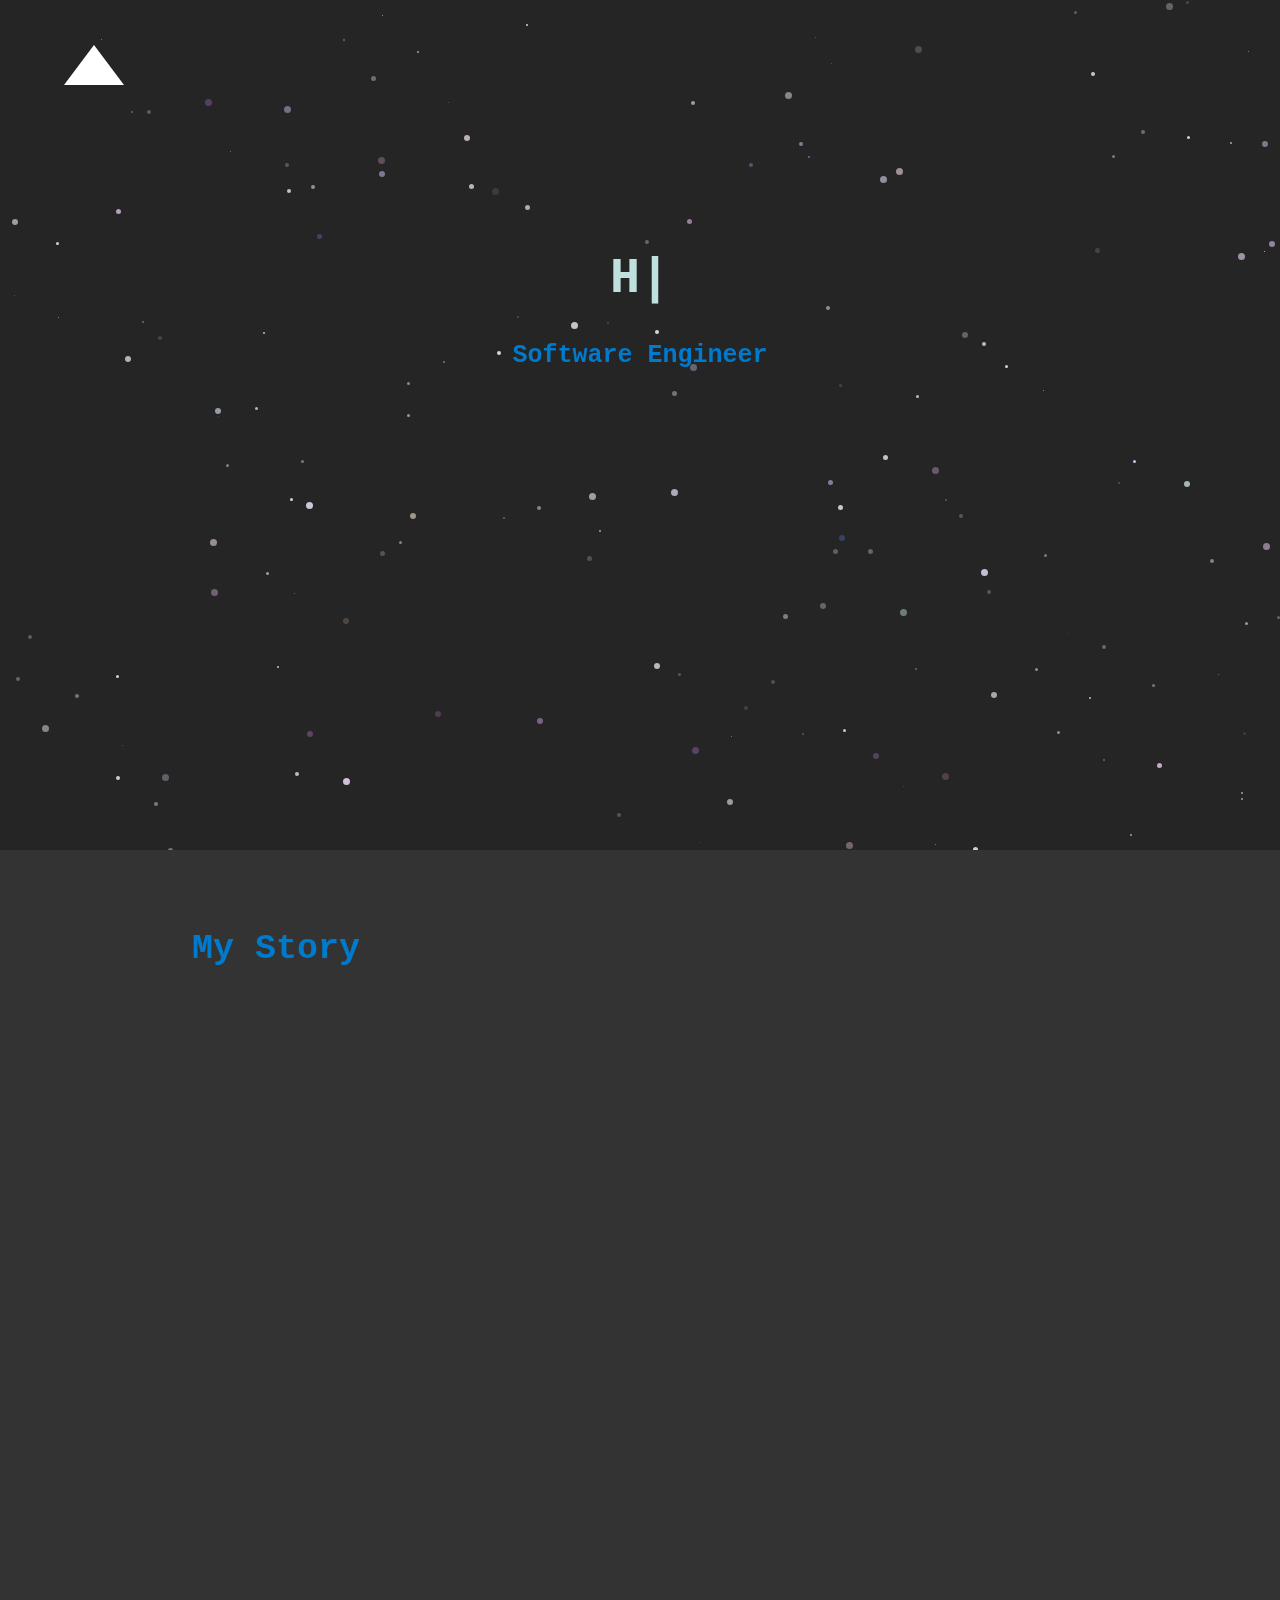
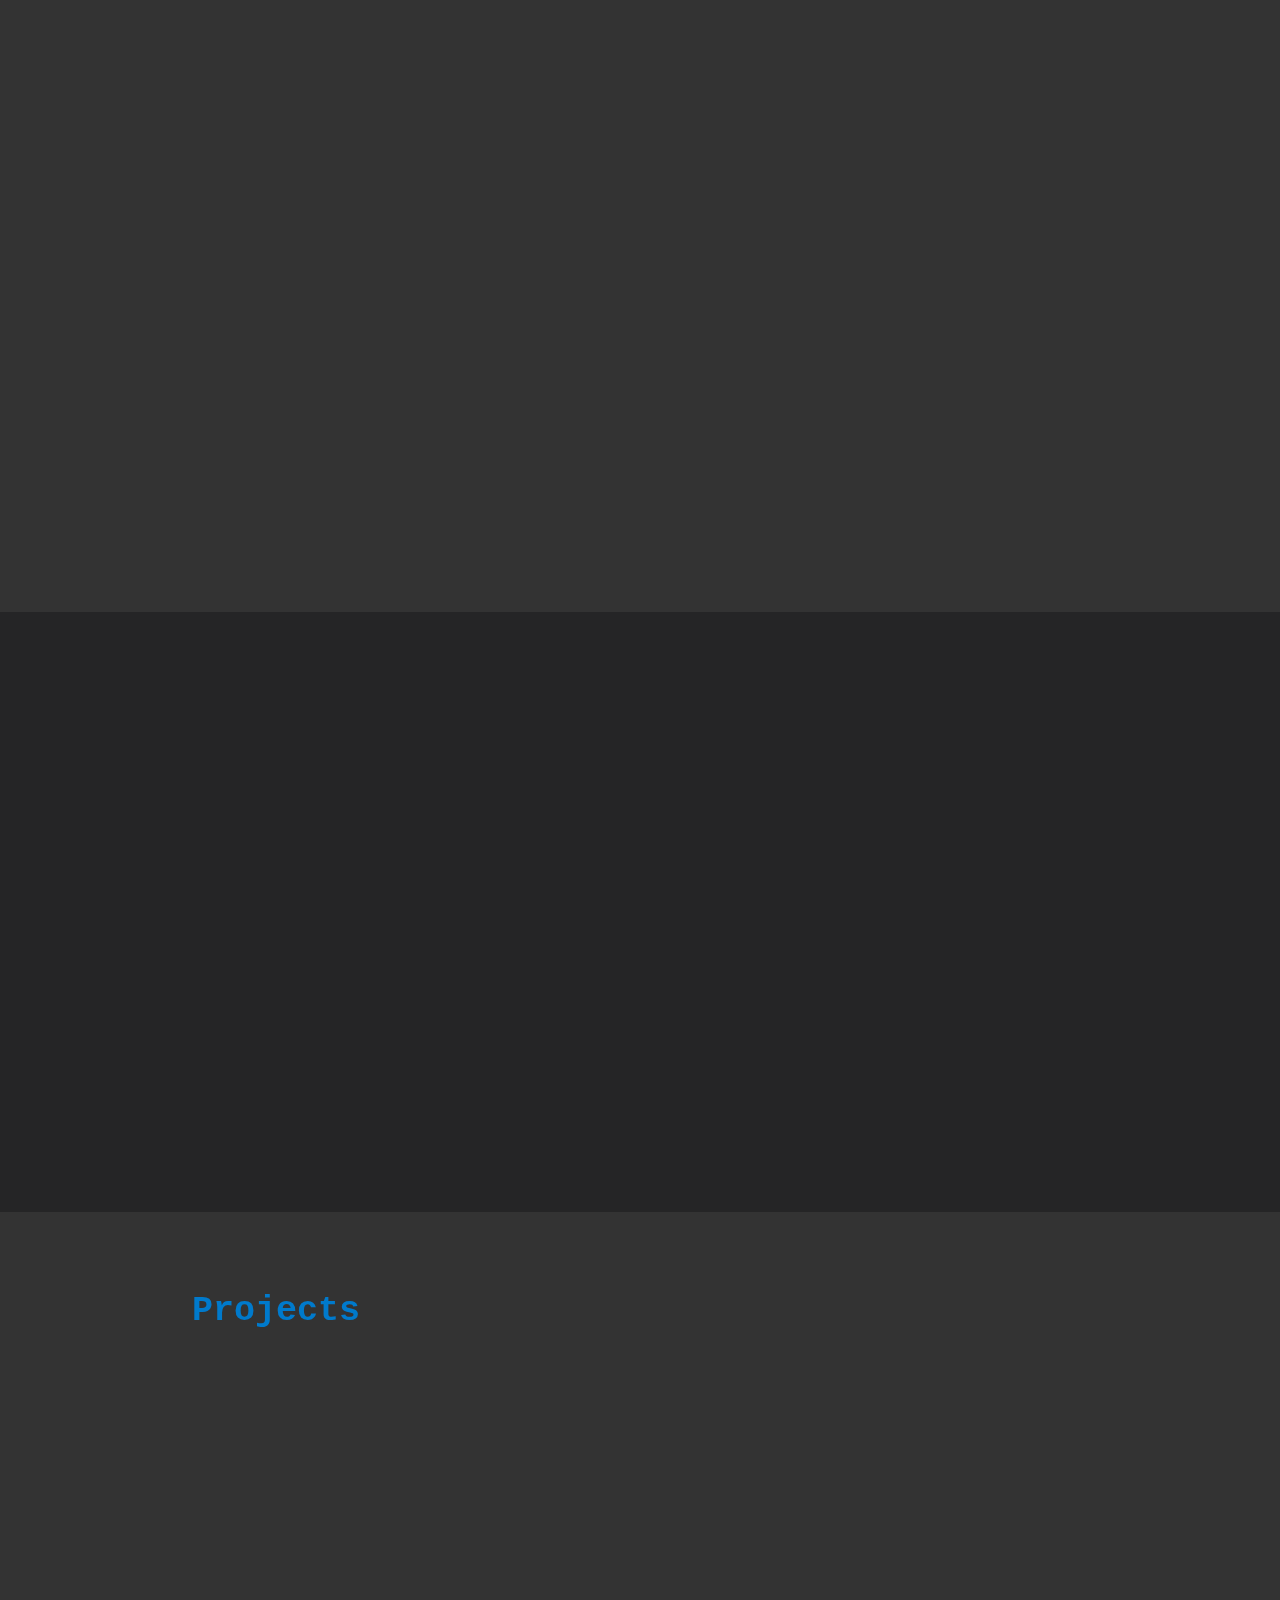
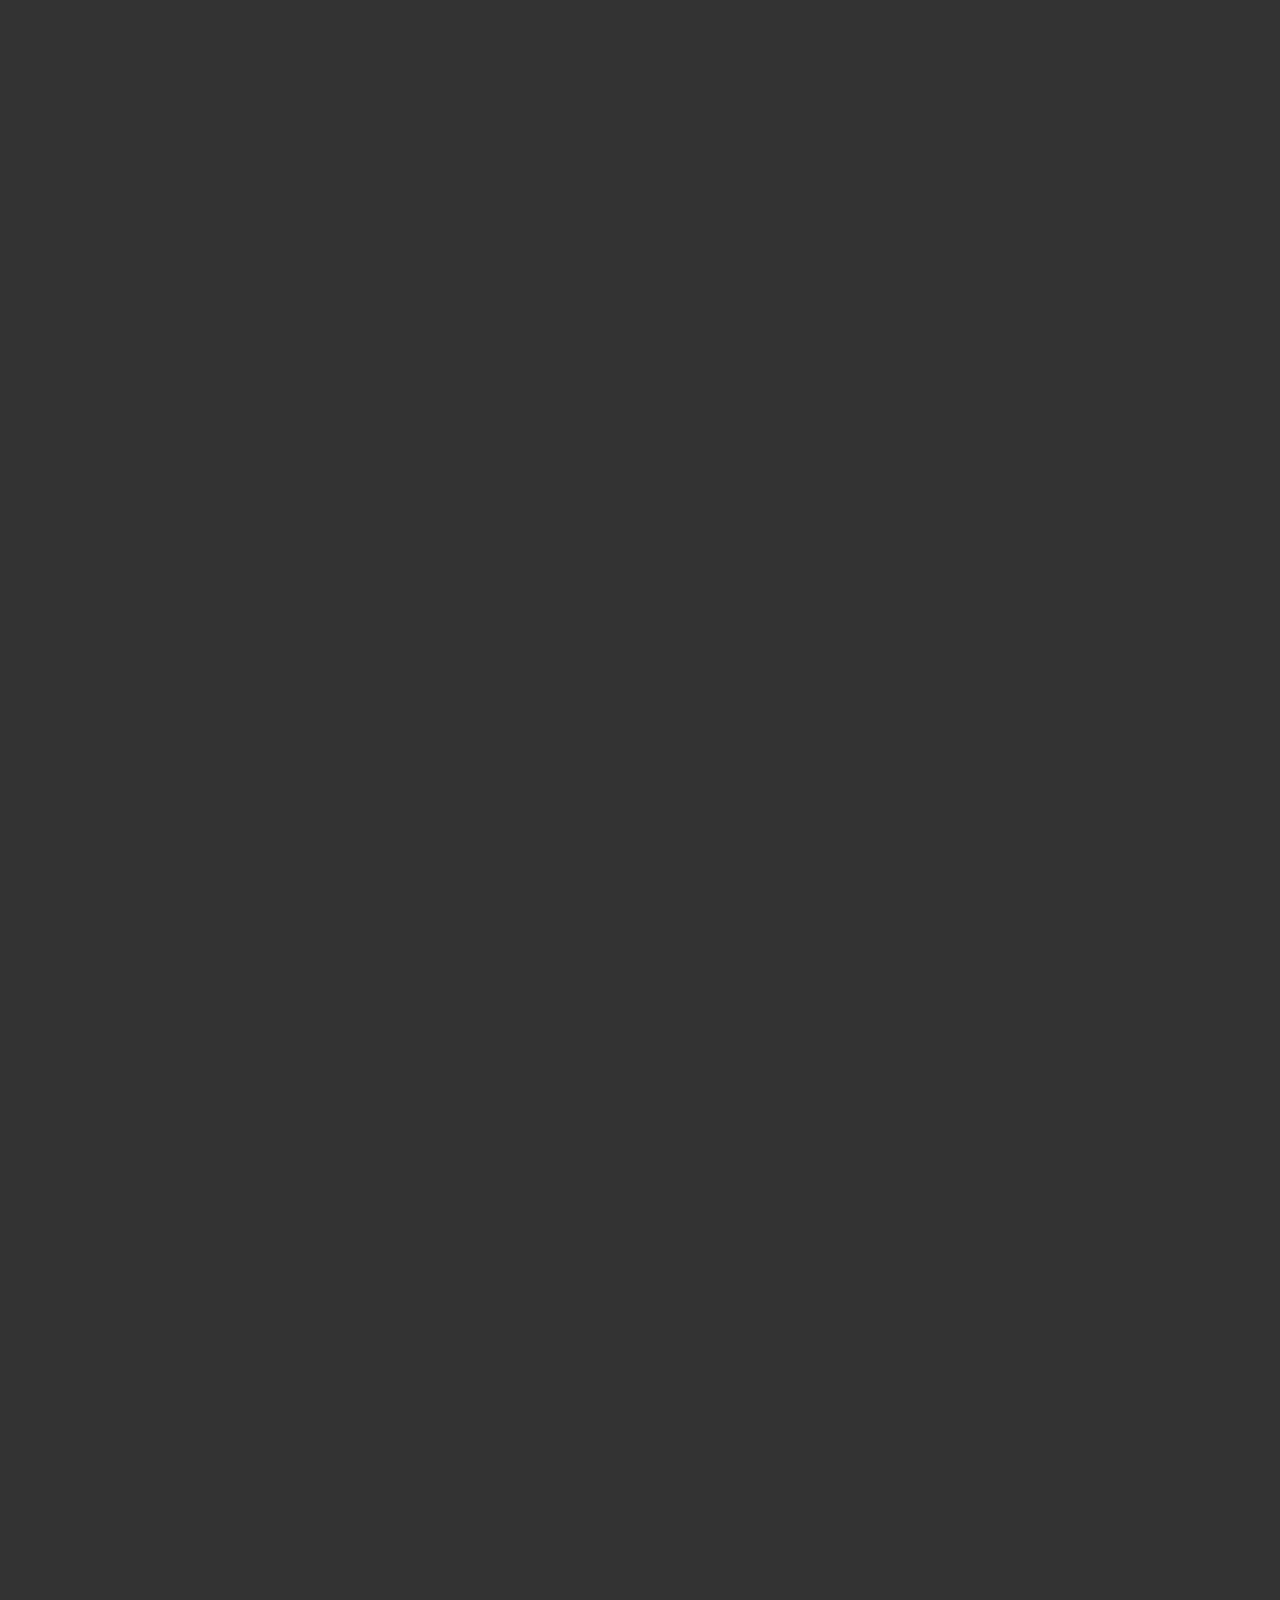
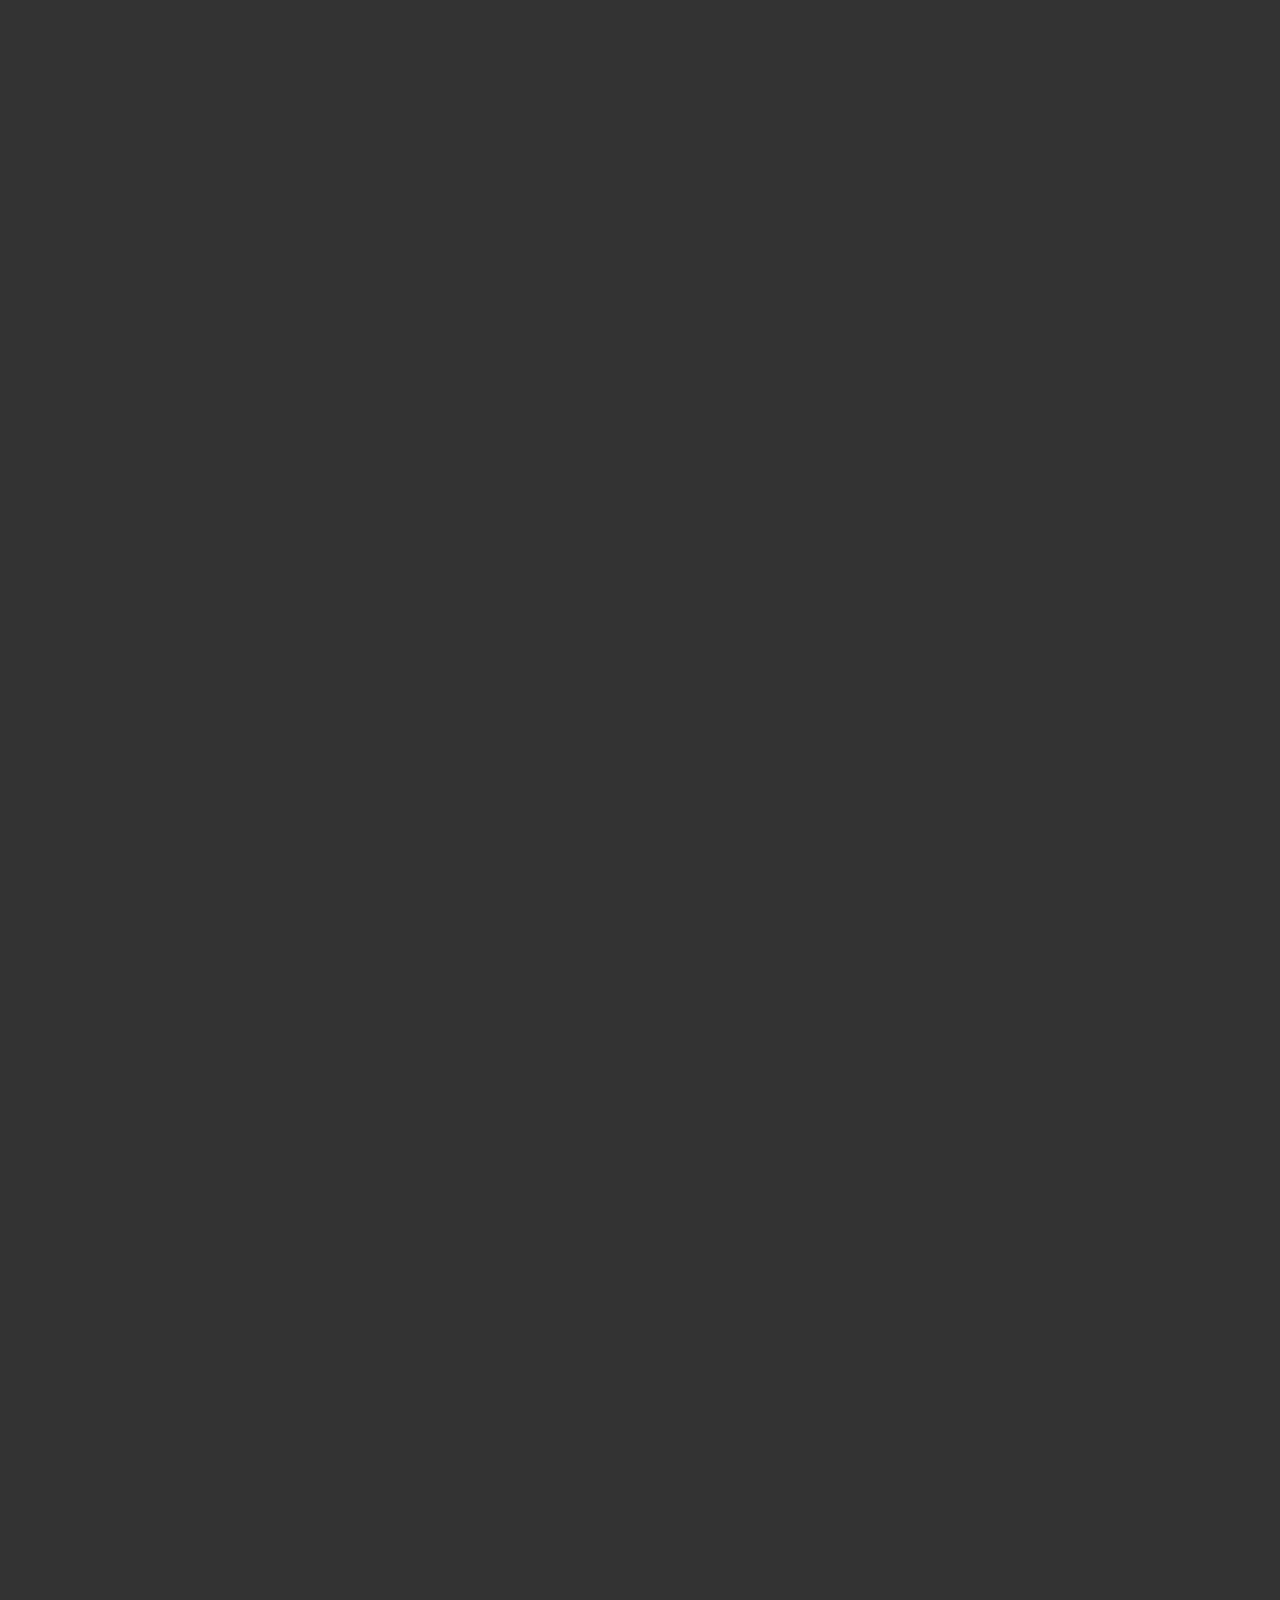
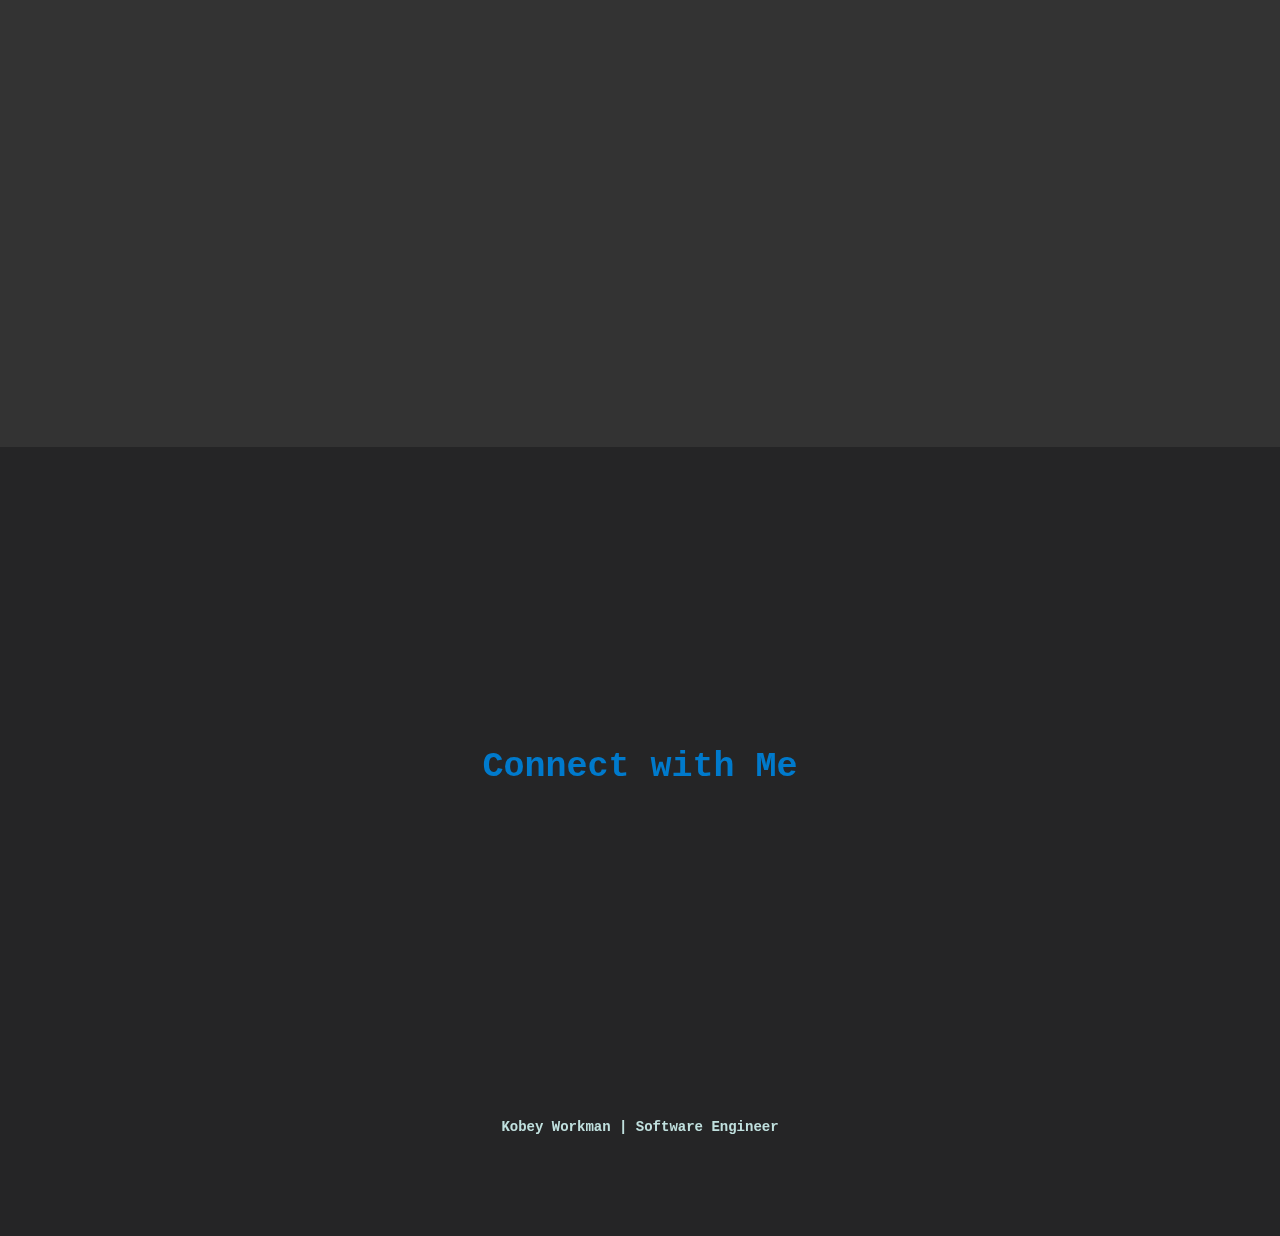
==== commit b593621c: "Update index to include Chess Server project" ====
--- a/index.html
+++ b/index.html
@@ -161,6 +161,27 @@
                     </li>
                     <li>
                         <a href="https://www.postgresql.org/" target="_blank"><img src="https://cdn.jsdelivr.net/gh/devicons/devicon@latest/icons/postgresql/postgresql-original.svg" width="60px"/></a>
+                    </li>
+                </ul>
+            </div>
+        </div>
+
+        <div class="project" data-aos="fade-up" data-aos-duration="800">
+            <div class="grid-container" style="margin-bottom: -100px;">
+                <h1 style="font-size: 70px; color: white; text-align: left;">Chess Server</h1>
+                <a href="https://github.com/kobeynw/chess" target="_blank" ><video src="./pictures/chessServer.mov" loop autoplay muted class="profile-pic"  width="100%">Your browser does not support this video file.</video></a>
+            </div>
+            <div class="project-description">
+                <p id="first">A multi-player chess server implemented with Java. 
+                    A command line graphical user interface allows users to create a profile, create chess games, and play a game with another user.
+                    The server connects to a mySQL database for data persistence, and utilizes proper security measures for data privacy.
+                </p>
+                <ul class="bottom" id="second">
+                    <li>
+                        <a href="https://www.java.com/en/download/help/whatis_java.html" target="_blank"><img src="https://cdn.jsdelivr.net/gh/devicons/devicon@latest/icons/java/java-plain.svg" width="60px" /></a>
+                    </li>
+                    <li>
+                        <a href="https://www.mysql.com/" target="_blank"><img src="https://cdn.jsdelivr.net/gh/devicons/devicon@latest/icons/mysql/mysql-original.svg" width="60px" /></a>
                     </li>
                 </ul>
             </div>
